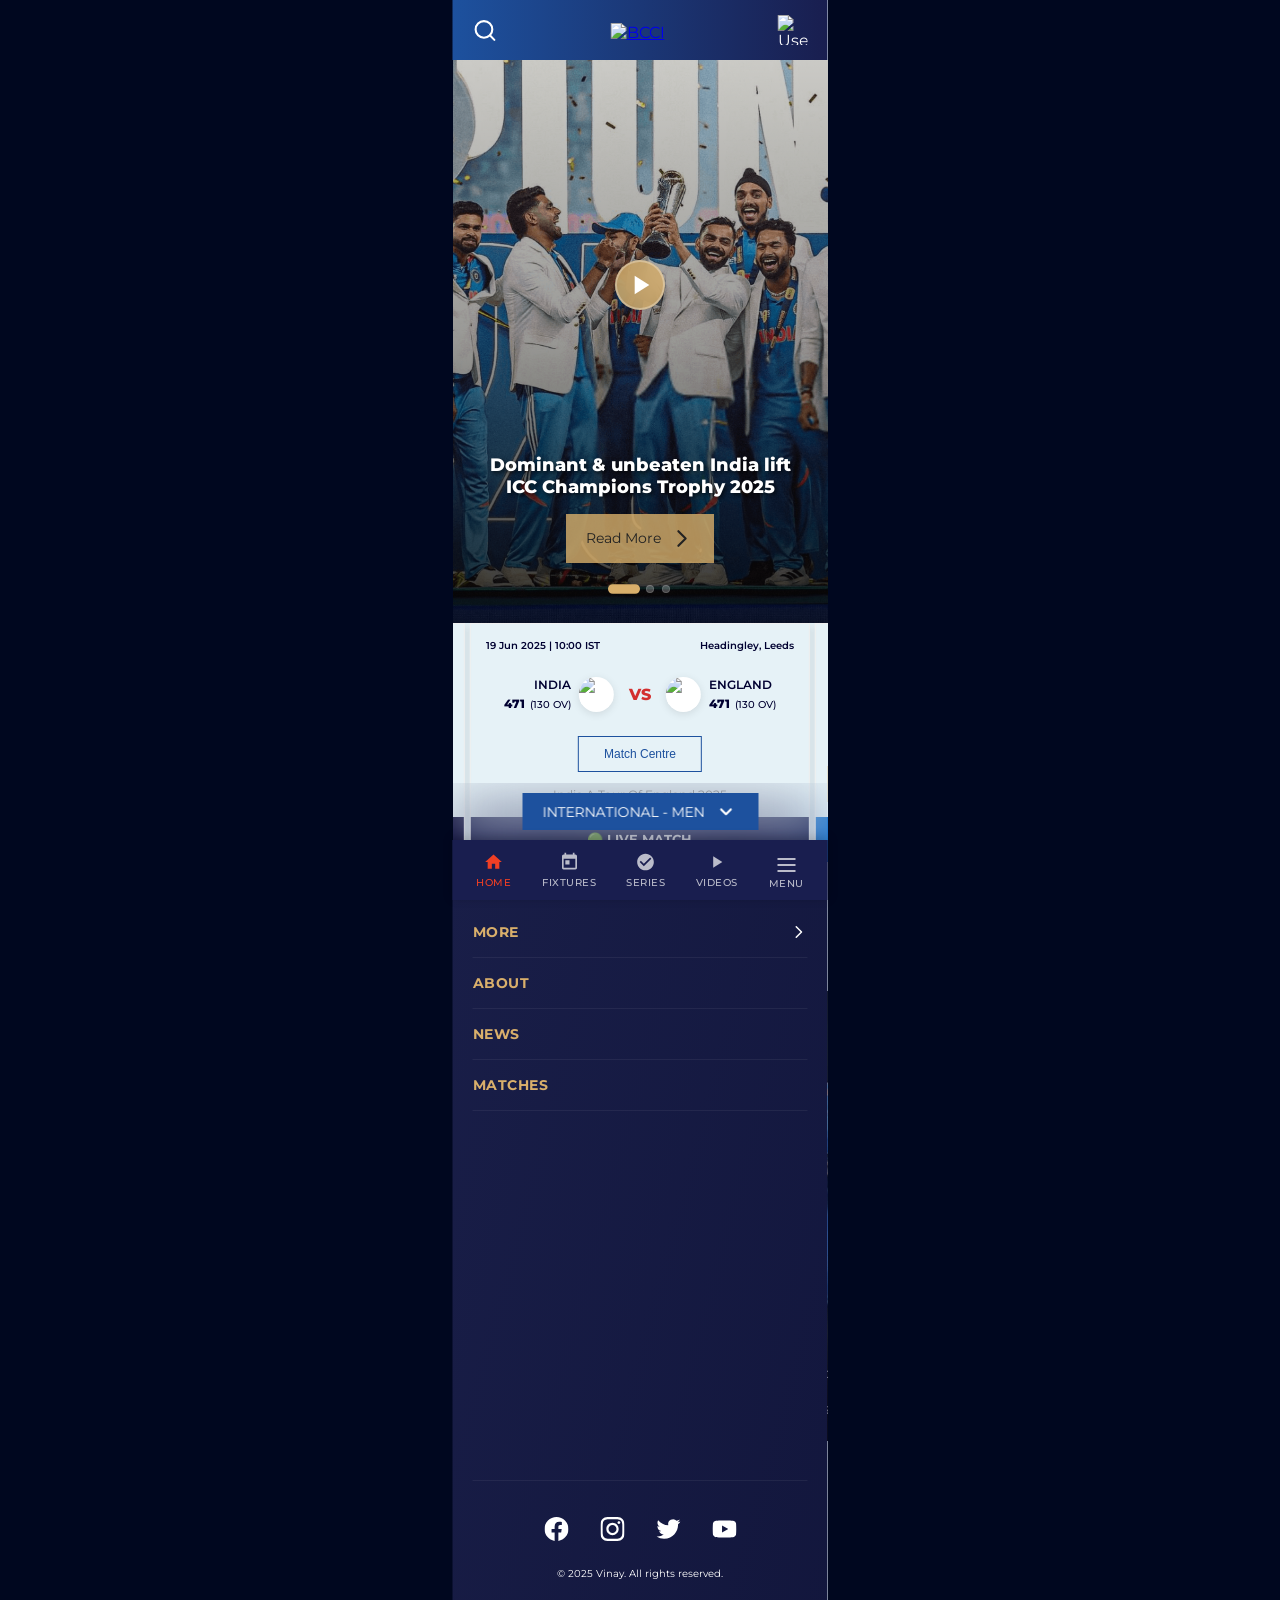
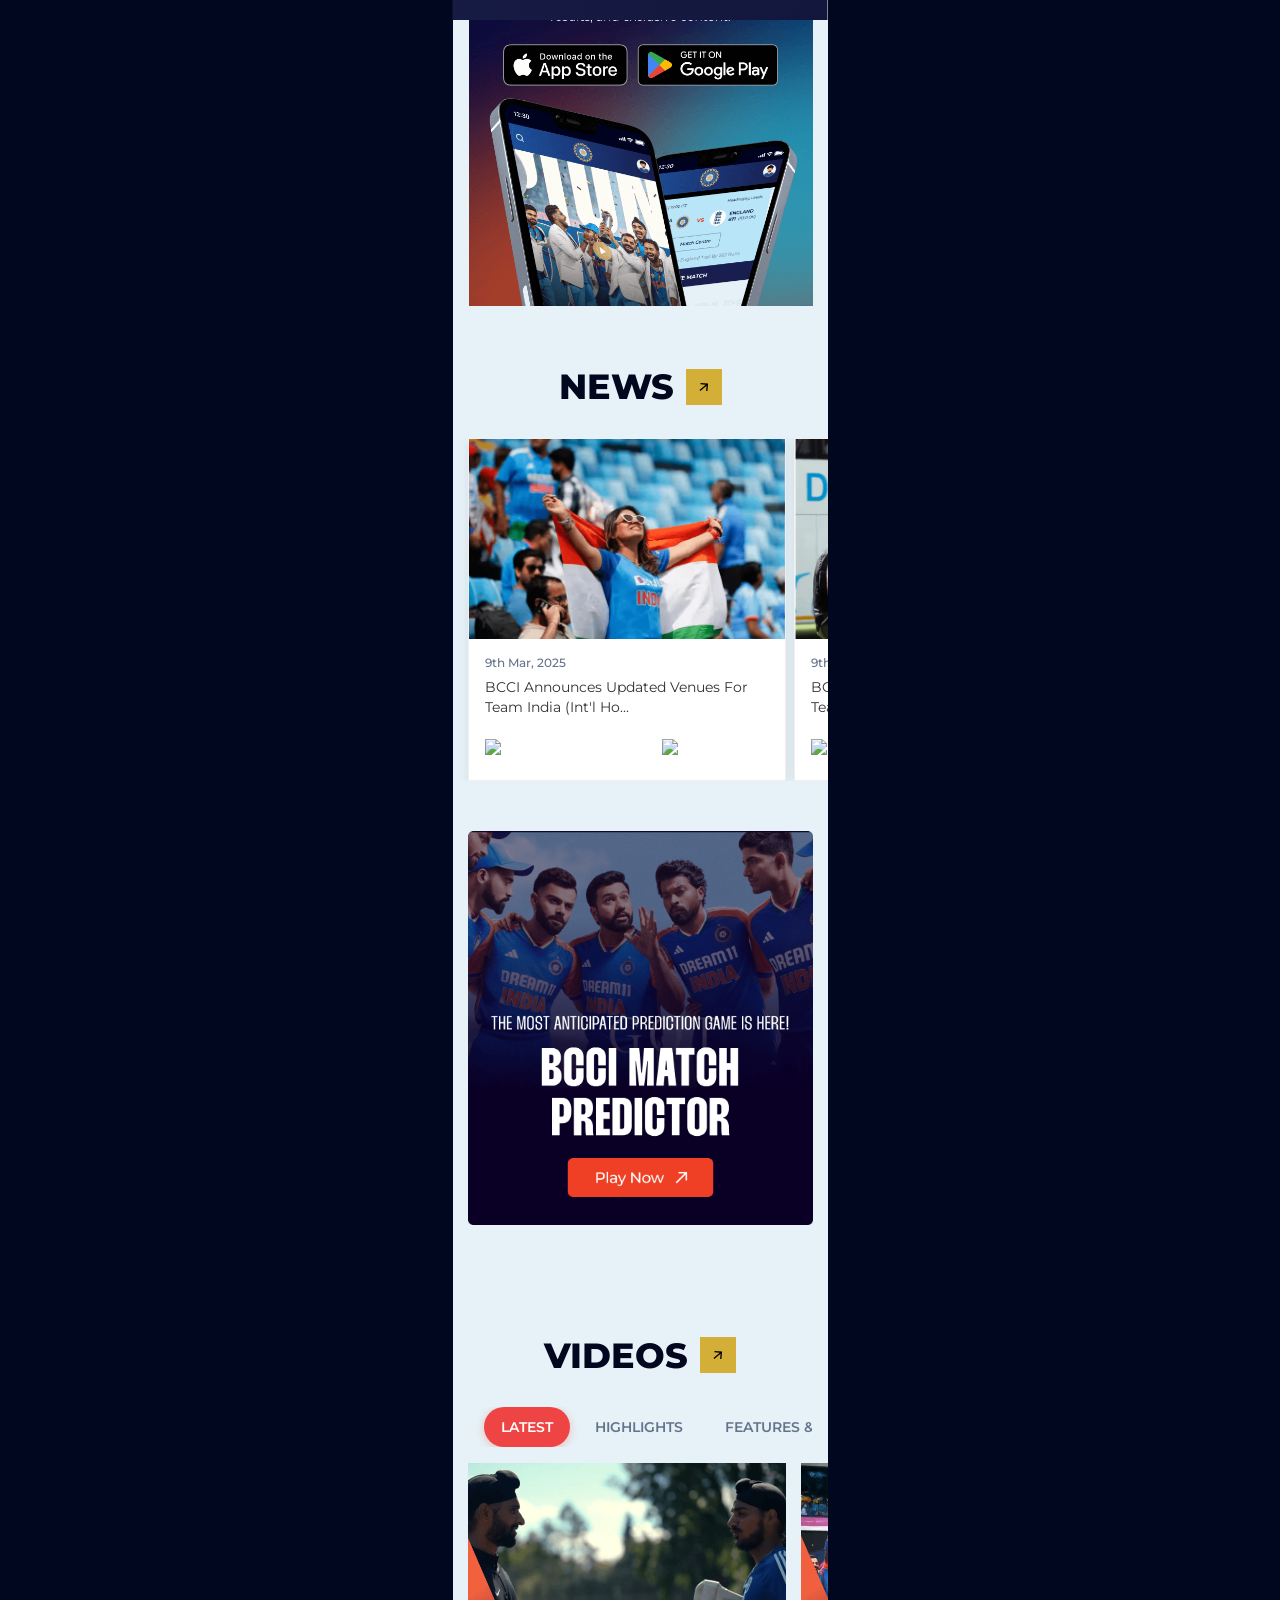
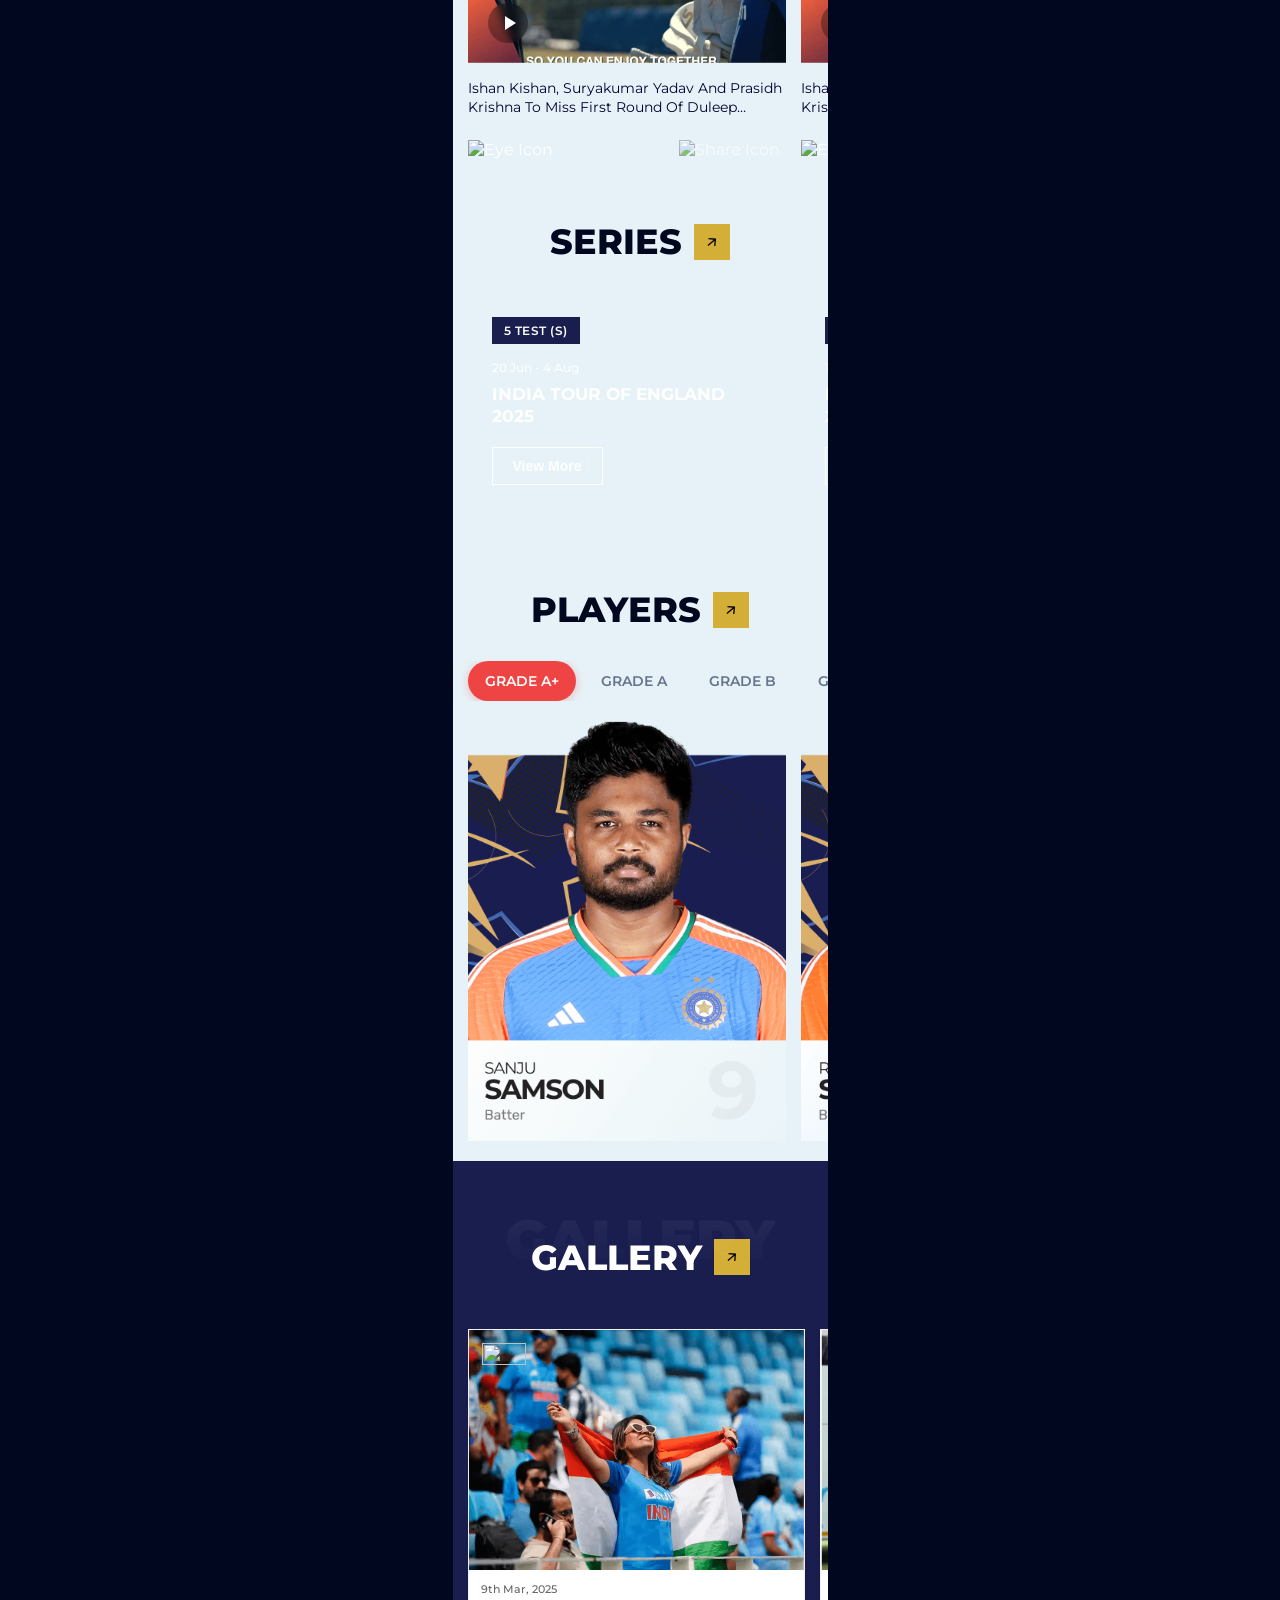
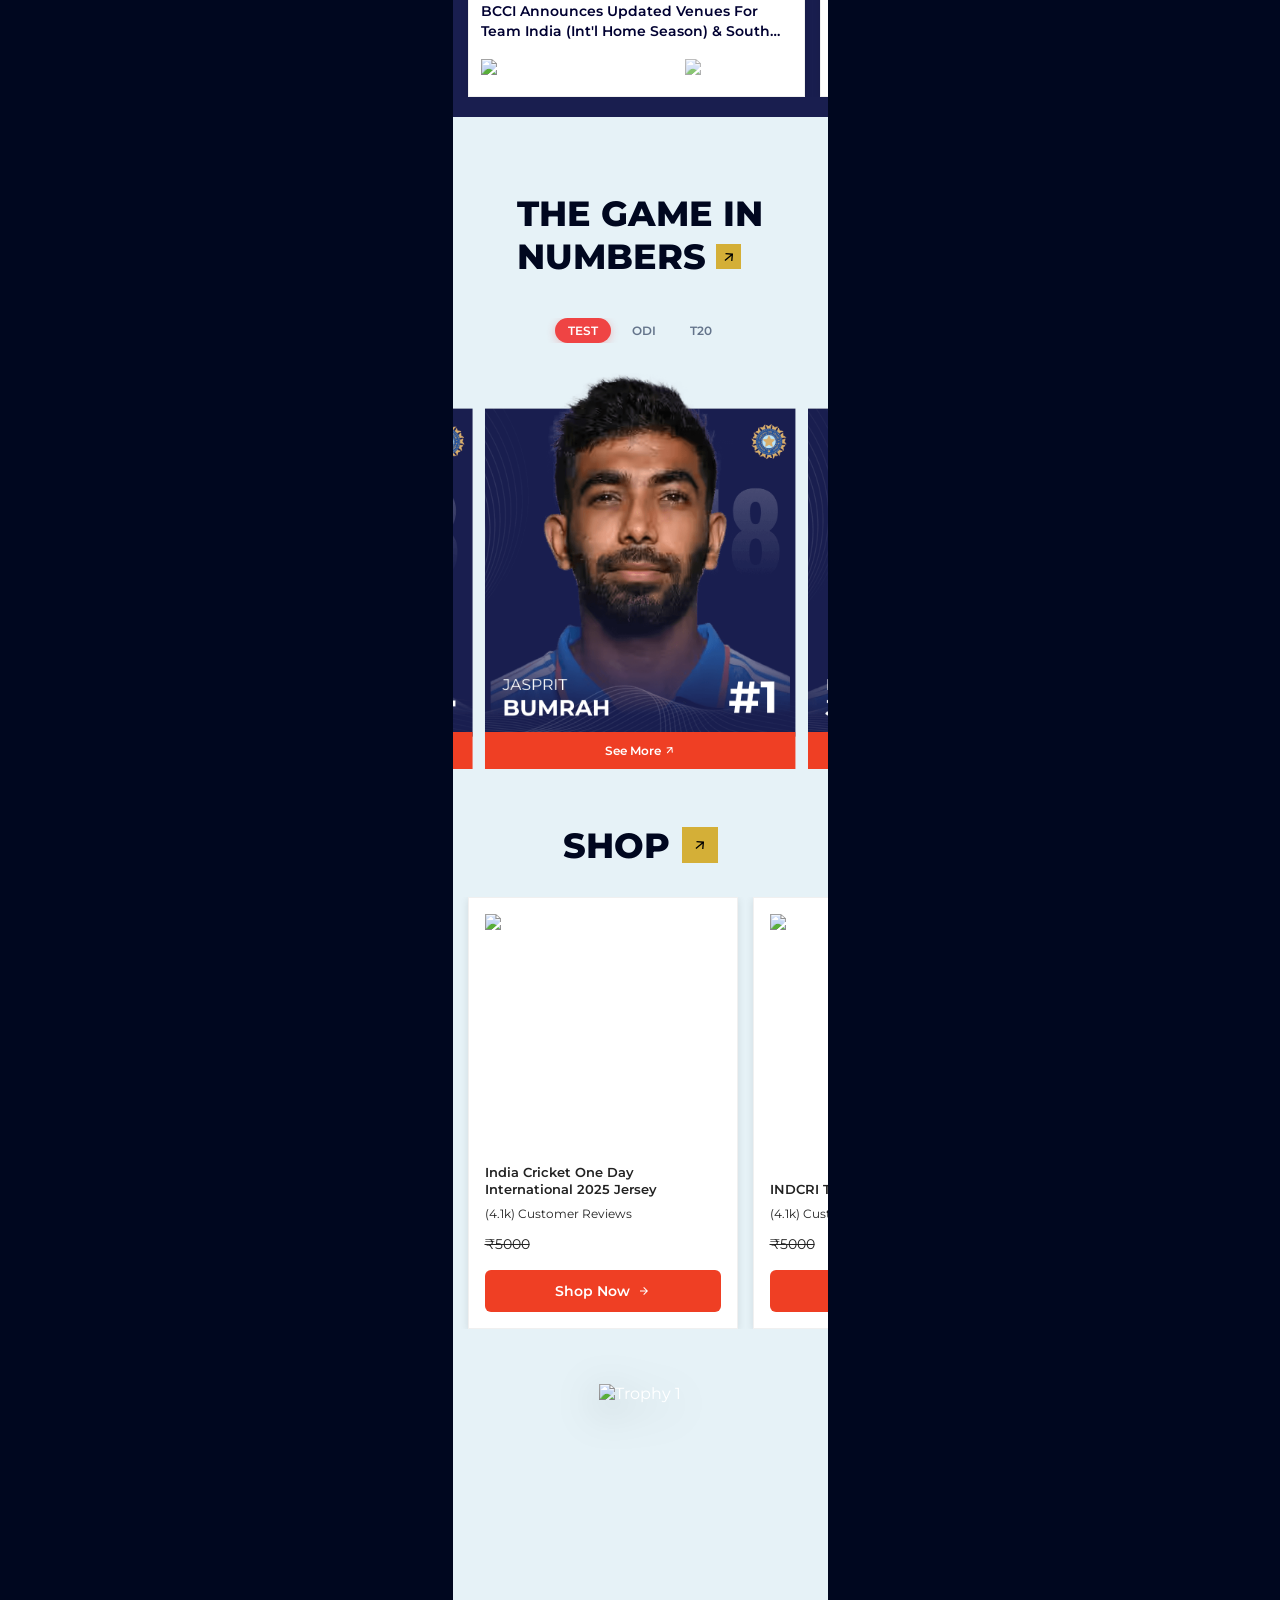
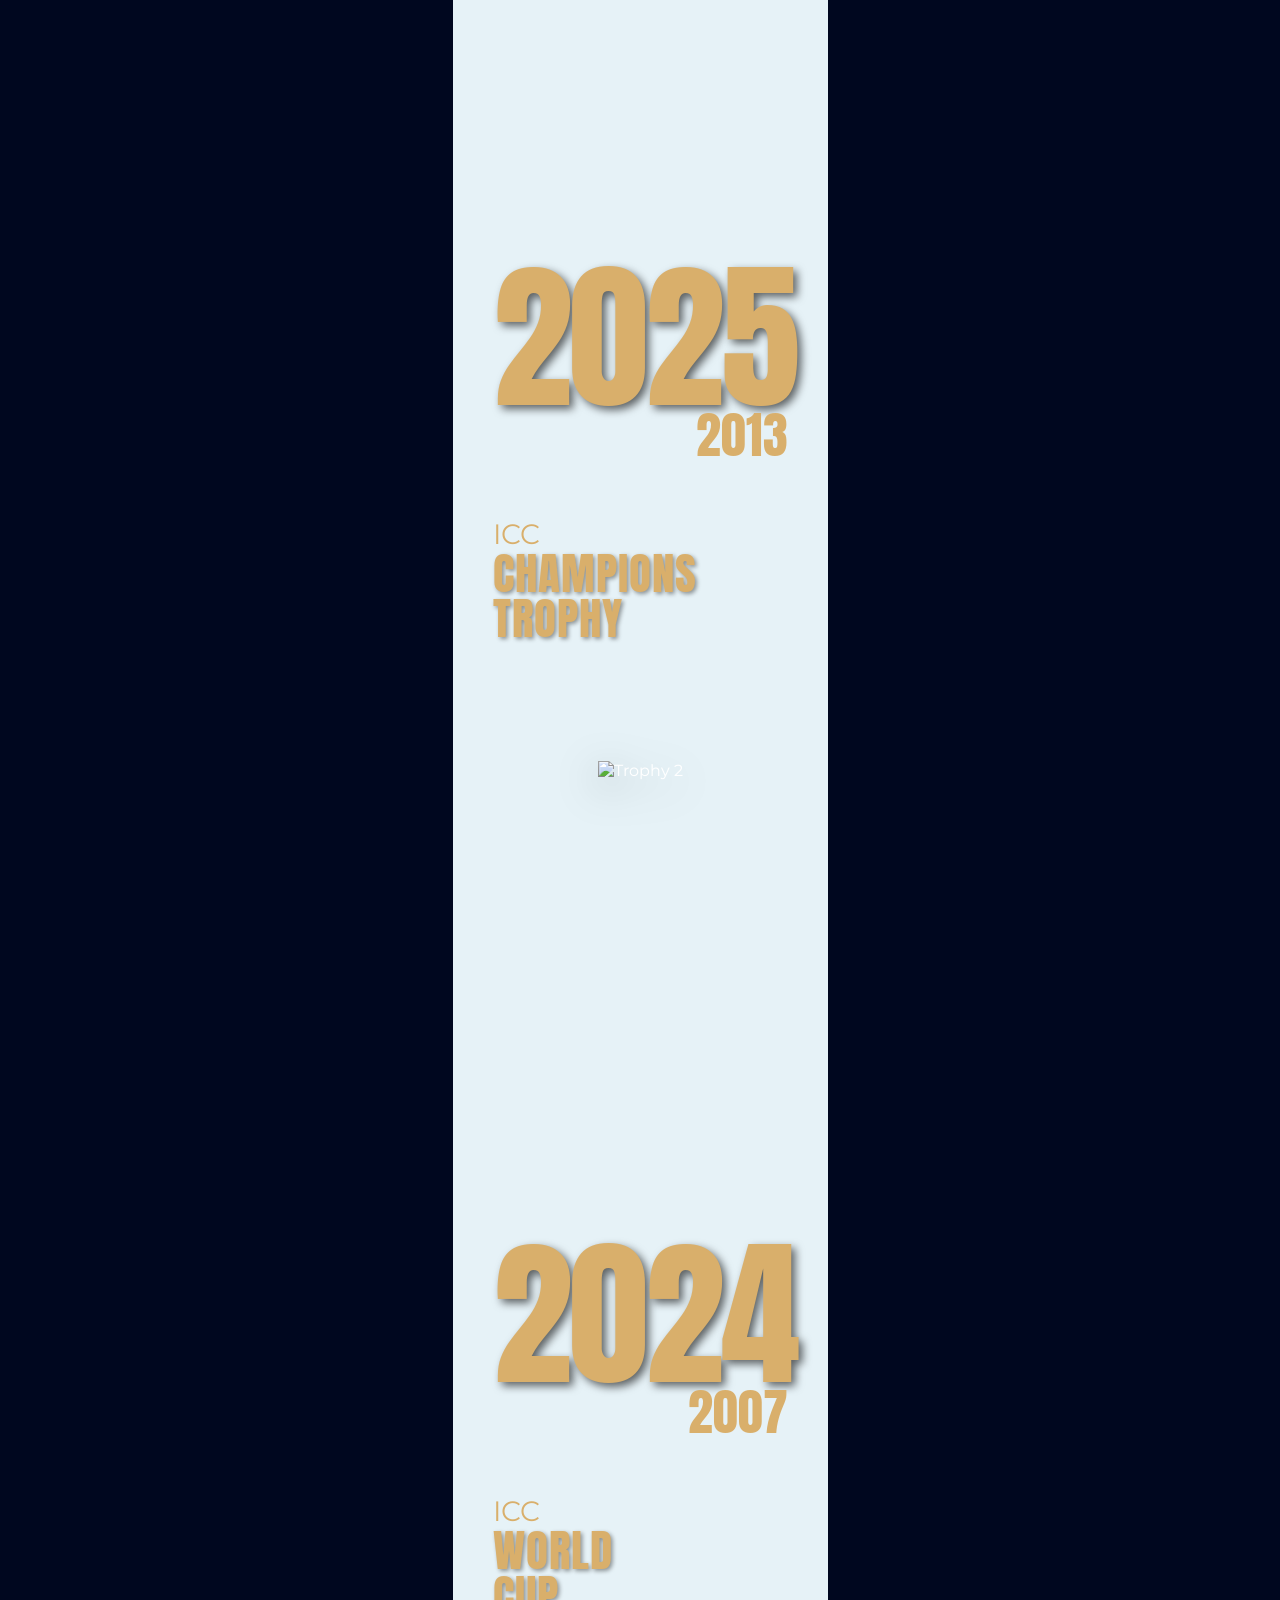
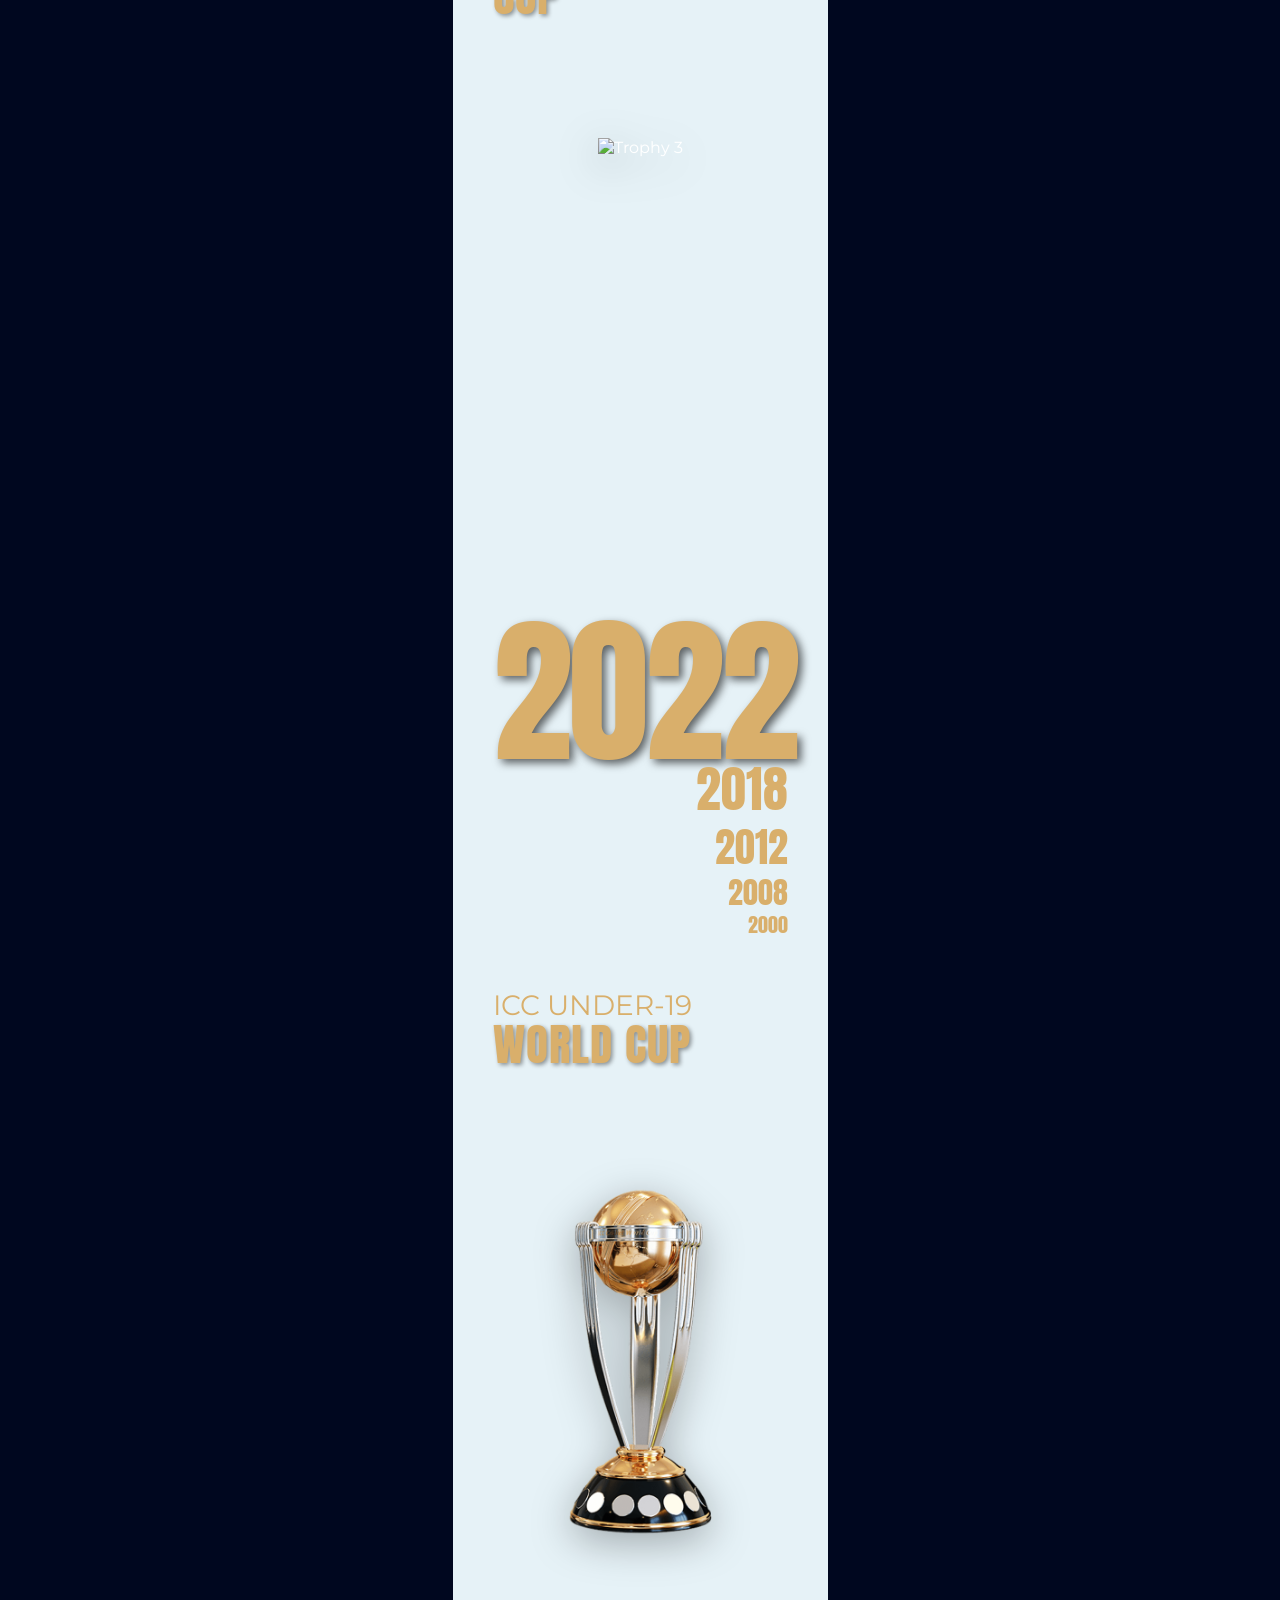
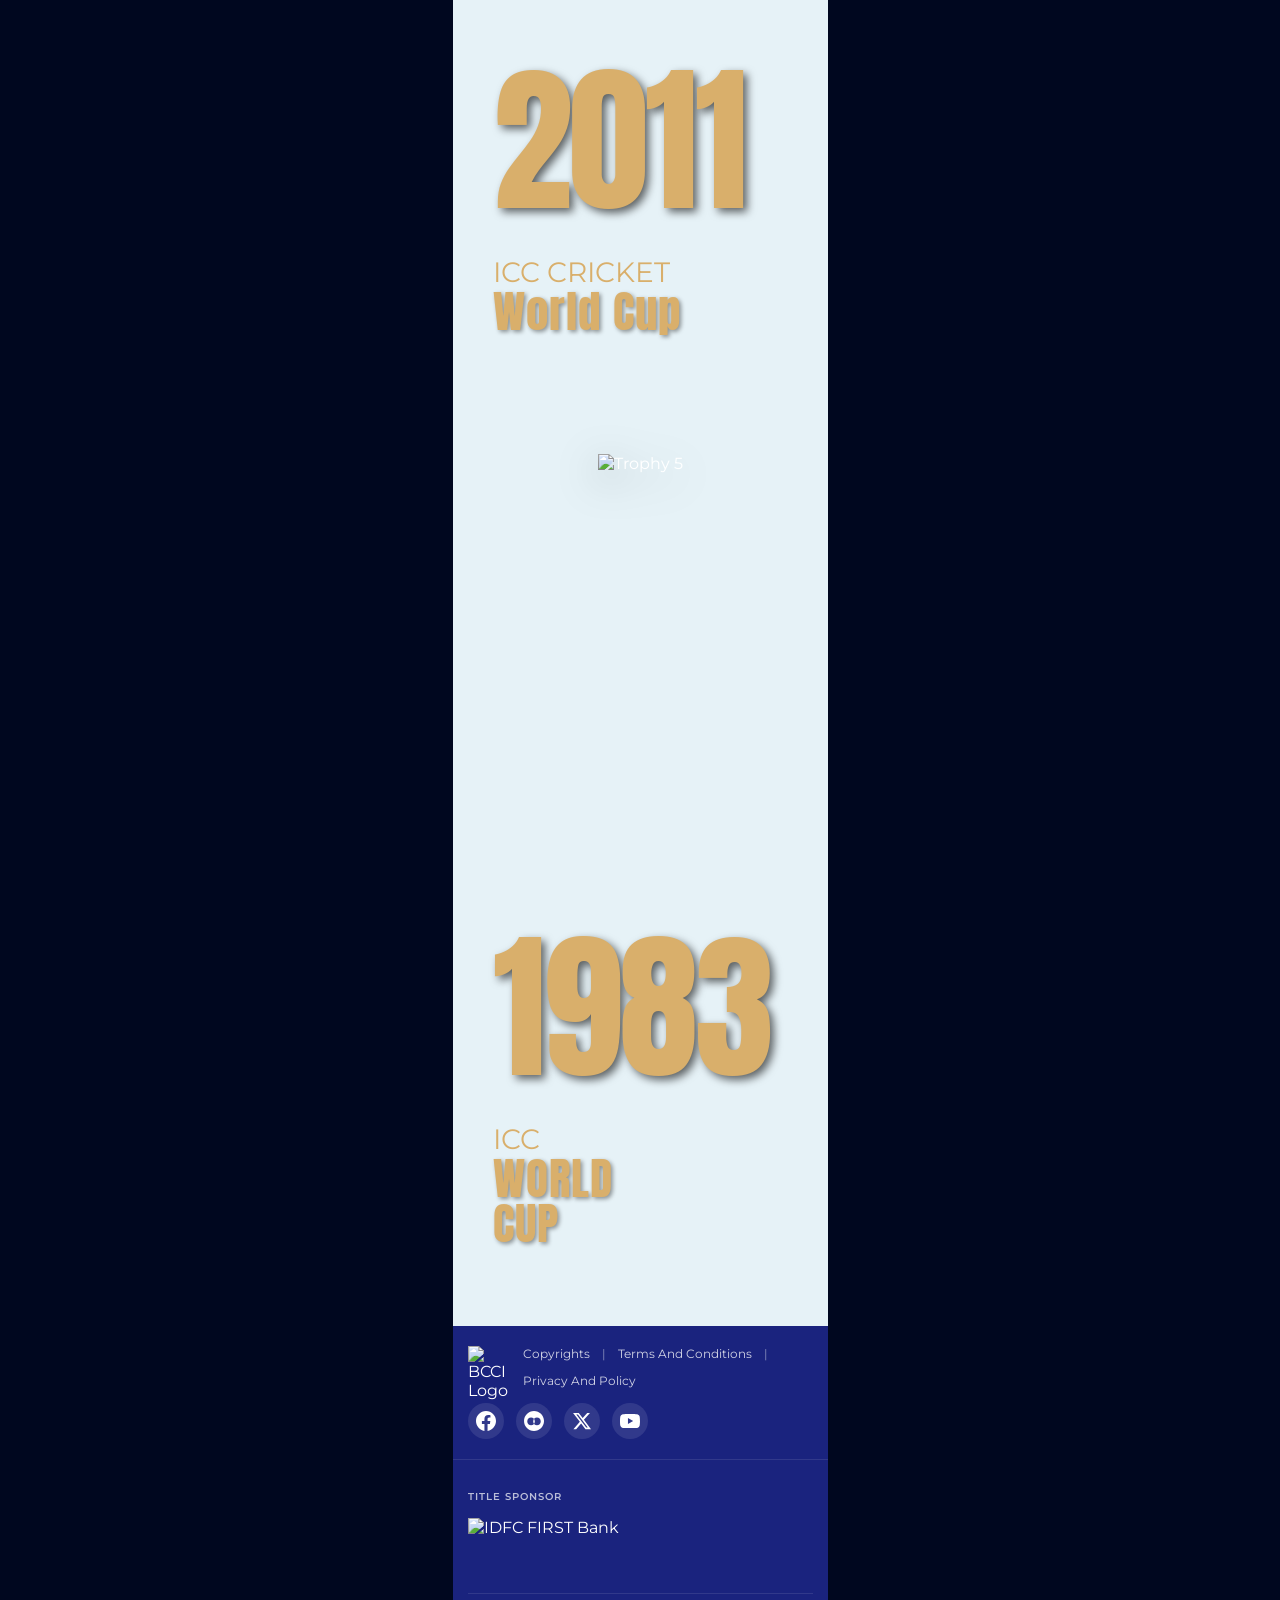
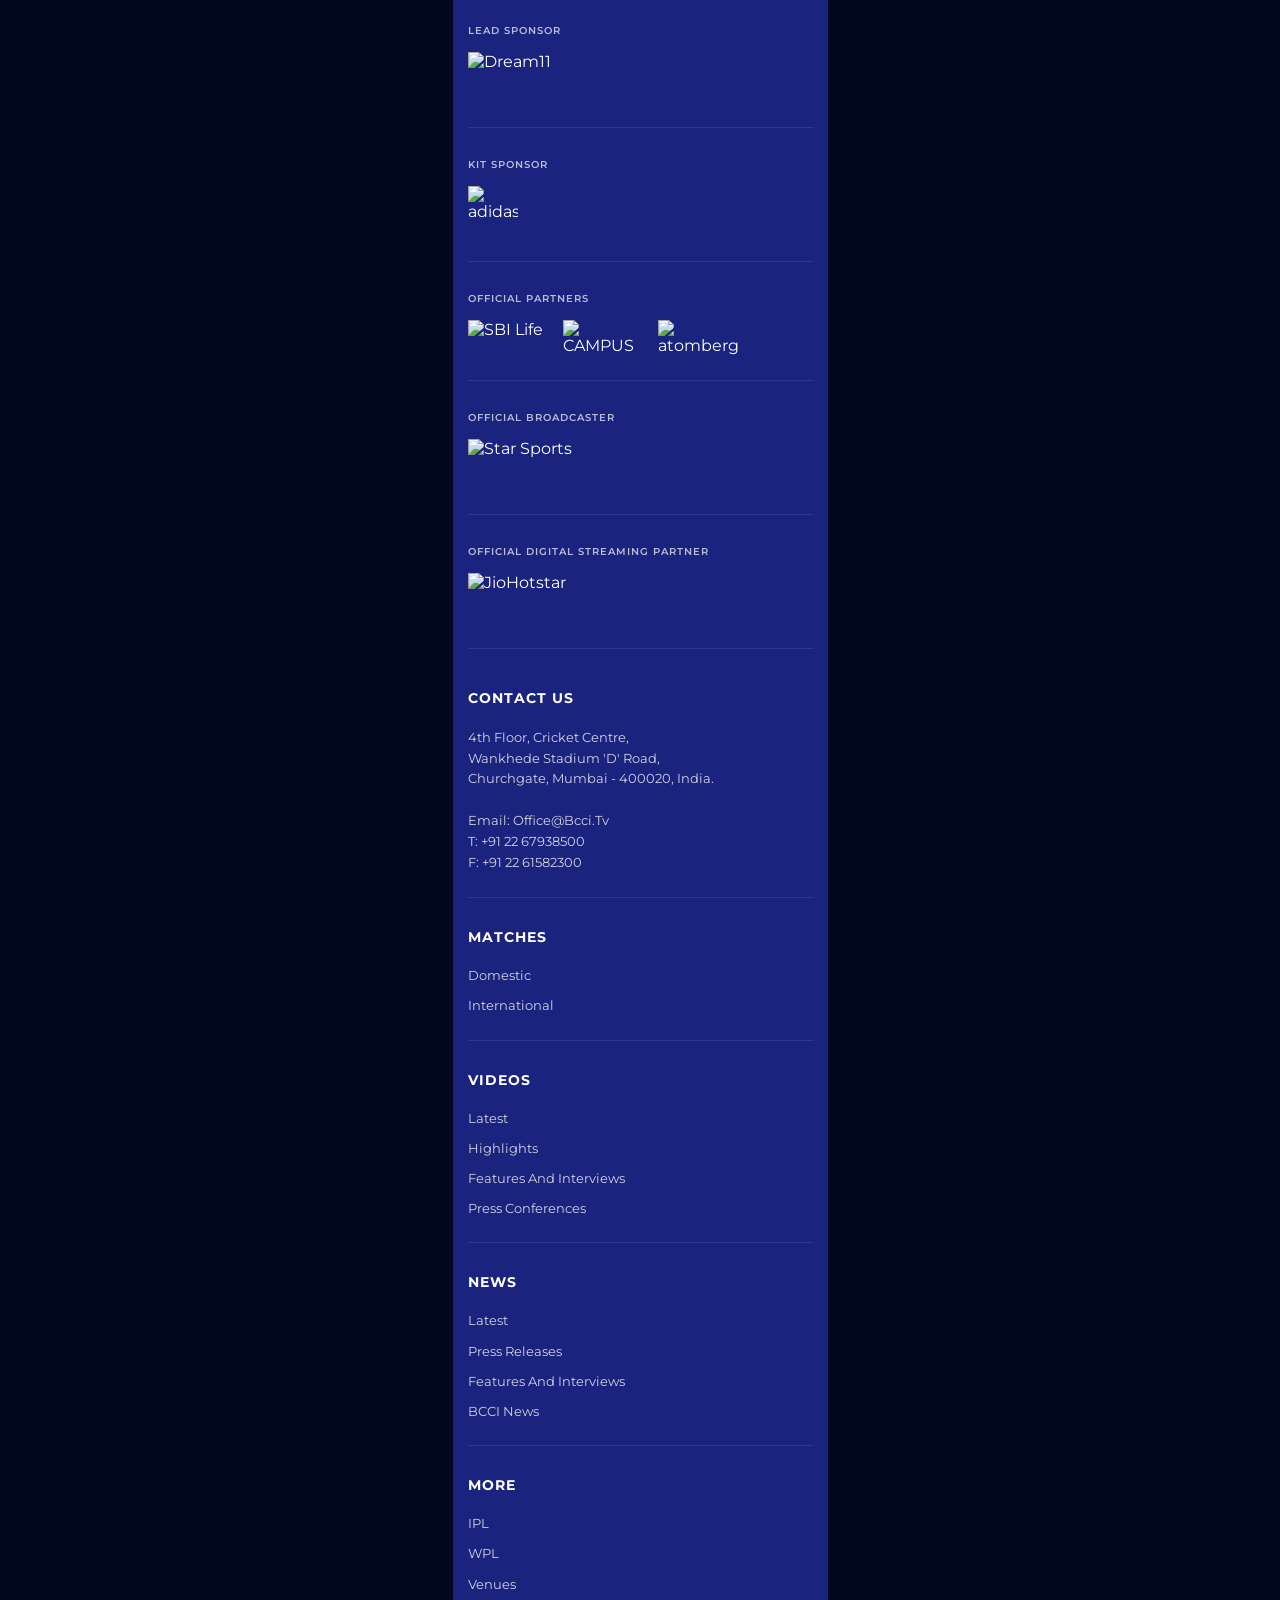
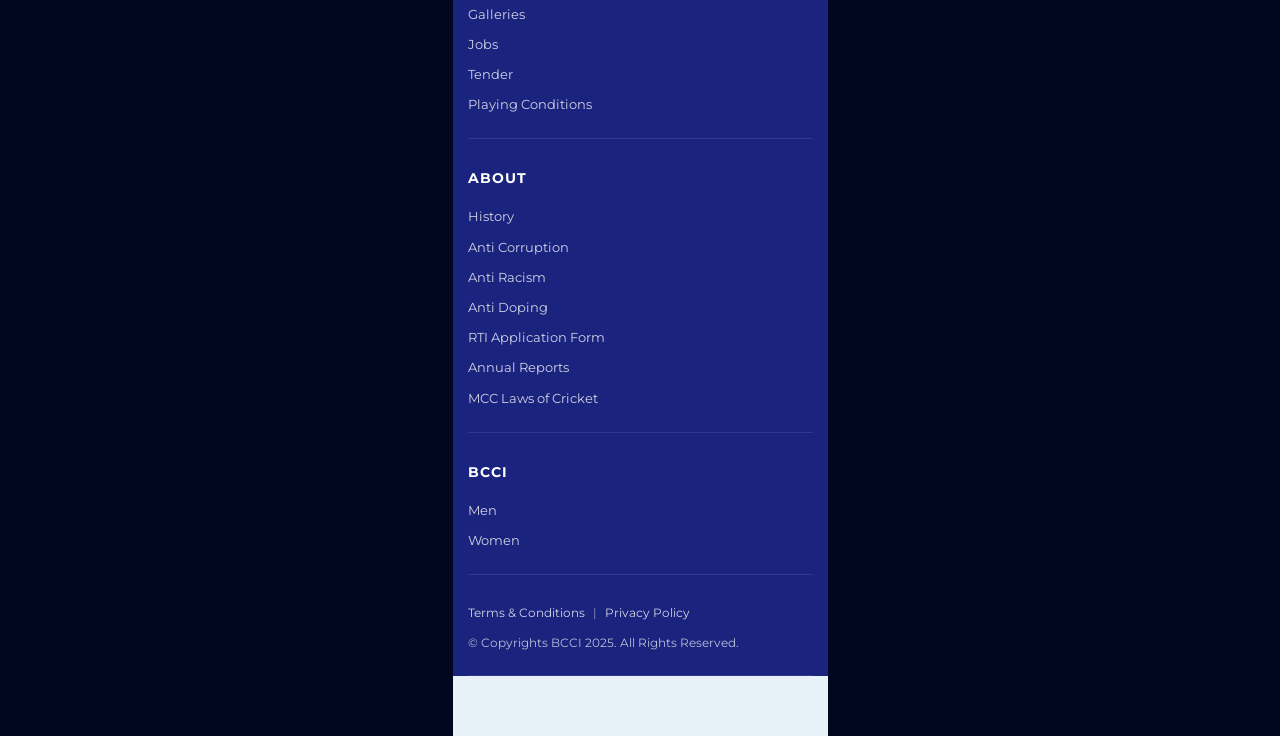
==== bcci/index.html @ 1a79e4e4 "image replace" ====
<!DOCTYPE html>
<html lang="en">

<head>
    <meta charset="UTF-8">
    <meta name="viewport" content="width=device-width, initial-scale=1.0, user-scalable=no">
    <meta http-equiv="X-UA-Compatible" content="IE=edge">
    <meta name="robots" content="index, follow">
    <meta name="description" content="BCCI">
    <title>BCCI</title>
    <link rel="icon" href="/bcci/assets/images/logo.png?v=1.3" type="image/x-icon">
    <link rel="stylesheet" href="https://cdn.jsdelivr.net/npm/swiper@11/swiper-bundle.min.css">
    <link
        href="https://fonts.googleapis.com/css2?family=Montserrat:wght@300;400;500;600;700;800&family=Inter:wght@300;400;500;600;700;800&display=swap"
        rel="stylesheet">
    <link
        href="https://fonts.googleapis.com/css2?family=Anton&family=Oswald:wght@200;300;400;500;600;700&family=Fjalla+One&family=Bebas+Neue:wght@400&display=swap"
        rel="stylesheet">
    <link rel="stylesheet" href="/bcci/assets/css/style.css?v=3.7">
</head>

<body>
    <div class="main-container">
        <!-- Loading Screen -->
        <div class="loading-screen" id="loading">
            <div class="loading-spinner"></div>
        </div>

        <!-- Header -->
        <header class="header">
            <!-- Mobile Header Top -->
            <div class="header-top">
                <svg xmlns="http://www.w3.org/2000/svg" viewBox="0 0 24 24" fill="none" stroke="currentColor"
                    stroke-width="2" stroke-linecap="round" stroke-linejoin="round" class="header-search-icon">
                    <circle cx="11" cy="11" r="8"></circle>
                    <line x1="21" y1="21" x2="16.65" y2="16.65"></line>
                </svg>

                <a href="/bcci/index.html" target="_blank" class="header-logo-section">
                    <img src="/bcci/assets/images/logo.png?v=1.3" alt="BCCI" class="header-logo">
                </a>
                <a href="/bcci/game.html" target="_blank" class="header-user-section">
                    <img src="/bcci/assets/images/user.png?v=1.3" alt="User Icon" class="header-user-icon">
                </a>
            </div>
            <!-- Bottom Navigation -->
            <div class="header-bottom-nav">
                <div class="header-nav-item active" data-nav="home">
                    <svg class="header-nav-icon" viewBox="0 0 24 24" fill="currentColor">
                        <path d="M10 20v-6h4v6h5v-8h3L12 3 2 12h3v8z" />
                    </svg>
                    <span class="header-nav-label">HOME</span>
                </div>
                <div class="header-nav-item" data-nav="fixtures">
                    <svg class="header-nav-icon" viewBox="0 0 24 24" fill="currentColor">
                        <path
                            d="M19 3h-1V1h-2v2H8V1H6v2H5c-1.11 0-1.99.9-1.99 2L3 19c0 1.1.89 2 2 2h14c1.1 0 2-.9 2-2V5c0-1.1-.9-2-2-2zm0 16H5V8h14v11zM7 10h5v5H7z" />
                    </svg>
                    <span class="header-nav-label">FIXTURES</span>
                </div>
                <div class="header-nav-item" data-nav="series">
                    <svg class="header-nav-icon" viewBox="0 0 24 24" fill="currentColor">
                        <path
                            d="M12 2C6.48 2 2 6.48 2 12s4.48 10 10 10 10-4.48 10-10S17.52 2 12 2zm-2 15l-5-5 1.41-1.41L10 14.17l7.59-7.59L19 8l-9 9z" />
                    </svg>
                    <span class="header-nav-label">SERIES</span>
                </div>
                <div class="header-nav-item" data-nav="videos">
                    <svg class="header-nav-icon" viewBox="0 0 24 24" fill="currentColor">
                        <path d="M8 5v14l11-7z" />
                    </svg>
                    <span class="header-nav-label">VIDEOS</span>
                </div>
                <div class="header-nav-item" data-nav="menu">
                    <div class="header-nav-icon-container">
                        <div class="header-nav-icon header-hamburger-icon">
                            <span></span>
                            <span></span>
                            <span></span>
                        </div>
                        <span class="header-nav-label">MENU</span>
                    </div>
                </div>
            </div>
            <!-- Modern Navigation Panel -->
            <div class="modern-navigation-panel" id="modernNavPanel">
                <div class="nav-panel-content">
                    <!-- Header Controls -->
                    <div class="nav-panel-header">
                        <div class="language-selector">
                            <span class="selected-language">ENGLISH</span>
                            <svg class="dropdown-arrow" width="12" height="12" viewBox="0 0 24 24" fill="currentColor">
                                <path
                                    d="M8.12 9.29L12 13.17l3.88-3.88c.39-.39 1.02-.39 1.41 0 .39.39.39 1.02 0 1.41L12.7 15.29c-.39.39-1.02.39-1.41 0L6.7 10.7c-.39-.39-.39-1.02 0-1.41.39-.39 1.03-.39 1.42 0z" />
                            </svg>
                            <div class="language-dropdown">
                                <div class="language-option selected" data-lang="en">ENGLISH</div>
                                <div class="language-option" data-lang="hi">हिंदी</div>
                                <div class="language-option" data-lang="bn">বাংলা</div>
                                <div class="language-option" data-lang="ta">தமிழ்</div>
                                <div class="language-option" data-lang="te">తెలుగు</div>
                            </div>
                        </div>
                        <div class="theme-toggle">
                            <button class="theme-btn active" data-theme="light">LIGHT</button>
                            <button class="theme-btn" data-theme="dark">DARK</button>
                        </div>
                    </div>
                    <!-- Navigation Menu -->
                    <div class="nav-menu-container">
                        <!-- Menu with Submenu -->
                        <div class="nav-menu-item has-submenu">
                            <div class="nav-section expandable" data-section="more">
                                <div class="nav-section-header">
                                    <span class="nav-section-title">MORE</span>
                                    <svg class="section-arrow" width="18" height="18" fill="none" stroke="currentColor"
                                        viewBox="0 0 24 24">
                                        <path stroke-linecap="round" stroke-linejoin="round" stroke-width="2"
                                            d="M9 5l7 7-7 7">
                                        </path>
                                    </svg>
                                </div>
                                <div class="nav-section-content nav-submenu">
                                    <a href="#" class="nav-submenu-item">
                                        <span>IPL</span>
                                        <svg class="external-link-icon" width="16" height="16" viewBox="0 0 32 32"
                                            fill="currentColor" xmlns="http://www.w3.org/2000/svg">
                                            <path
                                                d="M4 15H24.17L17.58 8.41L19 7L28 16L19 25L17.58 23.59L24.17 17H4V15Z" />
                                        </svg>
                                    </a>
                                    <a href="#" class="nav-submenu-item">
                                        <span>WPL</span>
                                        <svg class="external-link-icon" width="16" height="16" viewBox="0 0 32 32"
                                            fill="currentColor" xmlns="http://www.w3.org/2000/svg">
                                            <path
                                                d="M4 15H24.17L17.58 8.41L19 7L28 16L19 25L17.58 23.59L24.17 17H4V15Z" />
                                        </svg>
                                    </a>
                                    <a href="#" class="nav-submenu-item">
                                        <span>VENUES</span>
                                        <svg class="external-link-icon" width="16" height="16" viewBox="0 0 32 32"
                                            fill="currentColor" xmlns="http://www.w3.org/2000/svg">
                                            <path
                                                d="M4 15H24.17L17.58 8.41L19 7L28 16L19 25L17.58 23.59L24.17 17H4V15Z" />
                                        </svg>
                                    </a>
                                    <a href="#" class="nav-submenu-item">
                                        <span>GALLERIES</span>
                                        <svg class="external-link-icon" width="16" height="16" viewBox="0 0 32 32"
                                            fill="currentColor" xmlns="http://www.w3.org/2000/svg">
                                            <path
                                                d="M4 15H24.17L17.58 8.41L19 7L28 16L19 25L17.58 23.59L24.17 17H4V15Z" />
                                        </svg>
                                    </a>
                                    <a href="#" class="nav-submenu-item">
                                        <span>JOBS</span>
                                        <svg class="external-link-icon" width="16" height="16" viewBox="0 0 32 32"
                                            fill="currentColor" xmlns="http://www.w3.org/2000/svg">
                                            <path
                                                d="M4 15H24.17L17.58 8.41L19 7L28 16L19 25L17.58 23.59L24.17 17H4V15Z" />
                                        </svg>
                                    </a>
                                    <a href="#" class="nav-submenu-item">
                                        <span>TENDER</span>
                                        <svg class="external-link-icon" width="16" height="16" viewBox="0 0 32 32"
                                            fill="currentColor" xmlns="http://www.w3.org/2000/svg">
                                            <path
                                                d="M4 15H24.17L17.58 8.41L19 7L28 16L19 25L17.58 23.59L24.17 17H4V15Z" />
                                        </svg>
                                    </a>
                                    <a href="#" class="nav-submenu-item">
                                        <span>PLAYING CONDITIONS</span>
                                        <svg class="external-link-icon" width="16" height="16" viewBox="0 0 32 32"
                                            fill="currentColor" xmlns="http://www.w3.org/2000/svg">
                                            <path
                                                d="M4 15H24.17L17.58 8.41L19 7L28 16L19 25L17.58 23.59L24.17 17H4V15Z" />
                                        </svg>
                                    </a>
                                </div>
                            </div>
                        </div>

                        <!-- Direct Menu Items -->
                        <div class="nav-menu-item">
                            <a href="#" class="nav-main-link">
                                <span class="nav-section-title">ABOUT</span>
                            </a>
                        </div>
                        <div class="nav-menu-item">
                            <a href="#" class="nav-main-link">
                                <span class="nav-section-title">NEWS</span>
                            </a>
                        </div>
                        <div class="nav-menu-item">
                            <a href="#" class="nav-main-link">
                                <span class="nav-section-title">MATCHES</span>
                            </a>
                        </div>
                    </div>

                    <!-- Social Media & Footer -->
                    <div class="nav-panel-footer">
                        <div class="social-media-icons">
                            <a href="#" class="social-icon" aria-label="Facebook">
                                <svg width="24" height="24" viewBox="0 0 24 24" fill="currentColor">
                                    <path
                                        d="M24 12.073c0-6.627-5.373-12-12-12s-12 5.373-12 12c0 5.99 4.388 10.954 10.125 11.854v-8.385H7.078v-3.47h3.047V9.43c0-3.007 1.792-4.669 4.533-4.669 1.312 0 2.686.235 2.686.235v2.953H15.83c-1.491 0-1.956.925-1.956 1.874v2.25h3.328l-.532 3.47h-2.796v8.385C19.612 23.027 24 18.062 24 12.073z" />
                                </svg>
                            </a>
                            <a href="#" class="social-icon" aria-label="Instagram">
                                <svg width="24" height="24" viewBox="0 0 24 24" fill="currentColor">
                                    <path
                                        d="M12 2.163c3.204 0 3.584.012 4.85.07 3.252.148 4.771 1.691 4.919 4.919.058 1.265.069 1.645.069 4.849 0 3.205-.012 3.584-.069 4.849-.149 3.225-1.664 4.771-4.919 4.919-1.266.058-1.644.07-4.85.07-3.204 0-3.584-.012-4.849-.07-3.26-.149-4.771-1.699-4.919-4.92-.058-1.265-.07-1.644-.07-4.849 0-3.204.013-3.583.07-4.849.149-3.227 1.664-4.771 4.919-4.919 1.266-.057 1.645-.069 4.849-.069zm0-2.163c-3.259 0-3.667.014-4.947.072-4.358.2-6.78 2.618-6.98 6.98-.059 1.281-.073 1.689-.073 4.948 0 3.259.014 3.668.072 4.948.2 4.358 2.618 6.78 6.98 6.98 1.281.058 1.689.072 4.948.072 3.259 0 3.668-.014 4.948-.072 4.354-.2 6.782-2.618 6.979-6.98.059-1.28.073-1.689.073-4.948 0-3.259-.014-3.667-.072-4.947-.196-4.354-2.617-6.78-6.979-6.98-1.281-.059-1.69-.073-4.949-.073zm0 5.838c-3.403 0-6.162 2.759-6.162 6.162s2.759 6.163 6.162 6.163 6.162-2.759 6.162-6.163c0-3.403-2.759-6.162-6.162-6.162zm0 10.162c-2.209 0-4-1.79-4-4 0-2.209 1.791-4 4-4s4 1.791 4 4c0 2.21-1.791 4-4 4zm6.406-11.845c-.796 0-1.441.645-1.441 1.44s.645 1.44 1.441 1.44c.795 0 1.439-.645 1.439-1.44s-.644-1.44-1.439-1.44z" />
                                </svg>
                            </a>
                            <a href="#" class="social-icon" aria-label="Twitter">
                                <svg width="24" height="24" viewBox="0 0 24 24" fill="currentColor">
                                    <path
                                        d="M23.953 4.57a10 10 0 01-2.825.775 4.958 4.958 0 002.163-2.723c-.951.555-2.005.959-3.127 1.184a4.92 4.92 0 00-8.384 4.482C7.69 8.095 4.067 6.13 1.64 3.162a4.822 4.822 0 00-.666 2.475c0 1.71.87 3.213 2.188 4.096a4.904 4.904 0 01-2.228-.616v.06a4.923 4.923 0 003.946 4.827 4.996 4.996 0 01-2.212.085 4.936 4.936 0 004.604 3.417 9.867 9.867 0 01-6.102 2.105c-.39 0-.779-.023-1.17-.067a13.995 13.995 0 007.557 2.209c9.053 0 13.998-7.496 13.998-13.985 0-.21 0-.42-.015-.63A9.935 9.935 0 0024 4.59z" />
                                </svg>
                            </a>
                            <a href="#" class="social-icon" aria-label="YouTube">
                                <svg width="24" height="24" viewBox="0 0 24 24" fill="currentColor">
                                    <path
                                        d="M23.498 6.186a3.016 3.016 0 0 0-2.122-2.136C19.505 3.545 12 3.545 12 3.545s-7.505 0-9.377.505A3.017 3.017 0 0 0 .502 6.186C0 8.07 0 12 0 12s0 3.93.502 5.814a3.016 3.016 0 0 0 2.122 2.136c1.871.505 9.376.505 9.376.505s7.505 0 9.377-.505a3.015 3.015 0 0 0 2.122-2.136C24 15.93 24 12 24 12s0-3.93-.502-5.814zM9.545 15.568V8.432L15.818 12l-6.273 3.568z" />
                                </svg>
                            </a>
                        </div>
                        <div class="copyright-text">
                            © 2025 Vinay. All rights reserved.
                        </div>
                    </div>
                </div>
            </div>
        </header>
        <!-- Bottom Navigation Panel -->
        <div class="bottom-navigation-panel" id="bottomNavigationPanel">
            <div class="navigation-panel-content">
                <div class="navigation-section">
                    <!-- Content comes first for upward expansion -->
                    <div class="navigation-content" id="domestic">
                        <div class="navigation-category">
                            <span class="navigation-category-label">International</span>
                            <div class="navigation-item-content">
                                <div class="navigation-category-item">
                                    <span class="text">men</span>
                                </div>
                                <div class="navigation-category-item">
                                    <span class="text">women</span>
                                </div>
                            </div>
                        </div>

                        <div class="navigation-category">
                            <span class="navigation-category-label">Domestic</span>
                            <div class="navigation-item-content">
                                <div class="navigation-category-item">
                                    <span class="text">men</span>
                                </div>
                                <div class="navigation-category-item">
                                    <span class="text">women</span>
                                </div>
                            </div>
                        </div>
                    </div>
                    <!-- Header comes at bottom -->
                    <div class="navigation-header" data-toggle="domestic">
                        <div class="navigation-header-content">
                            <span>International - men</span>
                            <svg class="submenu-arrow" width="25" height="25" viewBox="0 0 24 24" fill="currentColor">
                                <path
                                    d="M8.12 9.29L12 13.17l3.88-3.88c.39-.39 1.02-.39 1.41 0 .39.39.39 1.02 0 1.41L12.7 15.29c-.39.39-1.02.39-1.41 0L6.7 10.7c-.39-.39-.39-1.02 0-1.41.39-.39 1.03-.39 1.42 0z" />
                            </svg>
                        </div>
                    </div>
                </div>
            </div>
        </div>
        <!-- Cricket Showcase Swiper -->
        <div class="showcase-section">
            <div class="swiper-container">
                <div class="swiper cricket-swiper">
                    <div class="swiper-wrapper">
                        <div class="swiper-slide showcase-slide"
                            style="background-image: url('/bcci/assets/images/showcase-1.png?v=1.3');">
                            <div class="slide-overlay"></div>
                            <!-- Play Button in Center -->
                            <div class="play-button-center">
                                <svg width="32" height="32" fill="currentColor" viewBox="0 0 24 24">
                                    <path d="M8 5v14l11-7z" />
                                </svg>
                            </div>
                            <div class="slide-content">
                                <h1 class="slide-title">Dominant & unbeaten India lift ICC Champions Trophy 2025</h1>
                                <a href="#" class="slide-button">
                                    <span>Read More</span>
                                    <svg width="25" height="25" fill="none" stroke="currentColor" viewBox="0 0 24 24">
                                        <path stroke-linecap="round" stroke-linejoin="round" stroke-width="2"
                                            d="M9 5l7 7-7 7"></path>
                                    </svg>
                                </a>
                            </div>
                        </div>
                        <div class="swiper-slide showcase-slide"
                            style="background-image: url('/bcci/assets/images/showcase-2.png?v=1.3');">
                            <div class="slide-overlay"></div>
                            <!-- Play Button in Center -->
                            <div class="play-button-center">
                                <svg width="32" height="32" fill="currentColor" viewBox="0 0 24 24">
                                    <path d="M8 5v14l11-7z" />
                                </svg>
                            </div>
                            <div class="slide-content">
                                <h1 class="slide-title">Dominant & unbeaten India lift ICC Champions Trophy 2025</h1>
                                <a href="#" class="slide-button">
                                    <span>Read More</span>
                                    <svg width="25" height="25" fill="none" stroke="currentColor" viewBox="0 0 24 24">
                                        <path stroke-linecap="round" stroke-linejoin="round" stroke-width="2"
                                            d="M9 5l7 7-7 7"></path>
                                    </svg>
                                </a>
                            </div>
                        </div>
                        <div class="swiper-slide showcase-slide"
                            style="background-image: url('/bcci/assets/images/showcase-3.png?v=1.3');">
                            <div class="slide-overlay"></div>
                            <!-- Play Button in Center -->
                            <div class="play-button-center">
                                <svg width="32" height="32" fill="currentColor" viewBox="0 0 24 24">
                                    <path d="M8 5v14l11-7z" />
                                </svg>
                            </div>
                            <div class="slide-content">
                                <h1 class="slide-title">Dominant & unbeaten India lift ICC Champions Trophy 2025</h1>
                                <a href="#" class="slide-button">
                                    <span>Read More</span>
                                    <svg width="25" height="25" fill="none" stroke="currentColor" viewBox="0 0 24 24">
                                        <path stroke-linecap="round" stroke-linejoin="round" stroke-width="2"
                                            d="M9 5l7 7-7 7"></path>
                                    </svg>
                                </a>
                            </div>
                        </div>
                    </div>
                    <!-- Pagination -->
                    <div class="swiper-pagination"></div>
                </div>
            </div>
        </div>
        <!-- Match Cards Section -->
        <div class="match-cards-section">
            <div class="match-cards-container">
                <div class="match-cards-swiper swiper">
                    <div class="match-cards-grid swiper-wrapper">
                        <!-- Recent Match Card -->
                        <div class="match-card recent-match swiper-slide">
                            <div class="match-header">
                                <div class="match-date">19 Jun 2025 | 10:00 IST</div>
                                <div class="match-venue">Headingley, Leeds</div>
                            </div>
                            <div class="teams-section">
                                <div class="team team-a">
                                    <div class="team-logo">
                                        <img src="/bcci/assets/images/team-1.png?v=1.3" alt="India">
                                    </div>
                                    <div class="team-info">
                                        <div class="team-name">INDIA</div>
                                        <div class="team-score">471 <span>(130 OV)</span></div>
                                    </div>
                                </div>
                                <div class="vs-section">VS</div>
                                <div class="team team-b">
                                    <div class="team-logo">
                                        <img src="/bcci/assets/images/team-2.png?v=1.3" alt="England">
                                    </div>
                                    <div class="team-info">
                                        <div class="team-name">ENGLAND</div>
                                        <div class="team-score">471 <span>(130 OV)</span></div>
                                    </div>
                                </div>
                            </div>
                            <div class="match-center-btn">
                                <button class="center-btn">Match Centre</button>
                            </div>
                            <div class="tournament-description">
                                India A Tour Of England 2025
                            </div>
                            <div class="match-status recent-status">
                                INDIA WON BY 23 RUNS
                            </div>
                        </div>
                        <!-- Live Match Card -->
                        <div class="match-card live-match swiper-slide">
                            <div class="match-header">
                                <div class="match-date">19 Jun 2025 | 10:00 IST</div>
                                <div class="match-venue">Headingley, Leeds</div>
                            </div>
                            <div class="teams-section">
                                <div class="team team-a">
                                    <div class="team-logo">
                                        <img src="/bcci/assets/images/team-1.png?v=1.3" alt="India">
                                    </div>
                                    <div class="team-info">
                                        <div class="team-name">INDIA</div>
                                        <div class="team-score">471 <span>(130 OV)</span></div>
                                    </div>
                                </div>
                                <div class="vs-section">VS</div>
                                <div class="team team-b">
                                    <div class="team-logo">
                                        <img src="/bcci/assets/images/team-2.png?v=1.3" alt="England">
                                    </div>
                                    <div class="team-info">
                                        <div class="team-name">ENGLAND</div>
                                        <div class="team-score">471 <span>(130 OV)</span></div>
                                    </div>
                                </div>
                            </div>
                            <div class="match-center-btn">
                                <button class="center-btn">Match Centre</button>
                            </div>
                            <div class="tournament-description">
                                India A Tour Of England 2025
                            </div>
                            <div class="match-status live-status">
                                🟢 LIVE MATCH
                            </div>
                        </div>
                        <!-- Upcoming Match Card -->
                        <div class="match-card upcoming-match swiper-slide">
                            <div class="match-header">
                                <div class="match-date">19 Jun 2025 | 10:00 IST</div>
                                <div class="match-venue">Headingley, Leeds</div>
                            </div>
                            <div class="teams-section">
                                <div class="team team-a">
                                    <div class="team-logo">
                                        <img src="/bcci/assets/images/team-1.png?v=1.3" alt="India">
                                    </div>
                                    <div class="team-info">
                                        <div class="team-name">INDIA</div>
                                    </div>
                                </div>
                                <div class="vs-section">VS</div>
                                <div class="team team-b">
                                    <div class="team-logo">
                                        <img src="/bcci/assets/images/team-2.png?v=1.3" alt="New Zealand">
                                    </div>
                                    <div class="team-info">
                                        <div class="team-name">NEW ZEALAND</div>
                                    </div>
                                </div>
                            </div>
                            <div class="match-buttons">
                                <button class="preview-btn">Pre Match Preview</button>
                                <button class="center-btn">Match Centre</button>
                            </div>
                            <div class="countdown-timer">
                                <div class="timer-item">
                                    <span class="timer-number">08</span>
                                    <span class="timer-label">DAYS</span>
                                </div>
                                <div class="timer-item">
                                    <span class="timer-number">24</span>
                                    <span class="timer-label">HRS</span>
                                </div>
                                <div class="timer-item">
                                    <span class="timer-number">10</span>
                                    <span class="timer-label">MINS</span>
                                </div>
                                <div class="timer-item">
                                    <span class="timer-number">57</span>
                                    <span class="timer-label">SECS</span>
                                </div>
                            </div>
                        </div>
                    </div>
                </div>
            </div>
        </div>
        <!-- News Cards Section -->
        <div class="news-cards-section">
            <div class="section-title-wrapper">
                <h2 class="section-title" data-title="HIGHLIGHTS">
                    HIGHLIGHTS
                    <span class="section-title-icon">
                        <svg width="12" height="12" viewBox="0 0 24 24" fill="currentColor">
                            <path d="M12 4L10.59 5.41L16.17 11H4V13H16.17L10.59 18.59L12 20L20 12L12 4Z" />
                        </svg>
                    </span>
                </h2>
            </div>
            <div class="news-container">
                <div class="news-cards-grid">
                    <!-- News Card 1 -->
                    <div class="news-card">
                        <div class="news-image">
                            <img src="/bcci/assets/images/card-1.png?v=1.3" alt="Cricket Match">
                        </div>
                        <div class="news-overlay">
                            <div class="news-content">
                                <h3 class="news-title">Squad Update: Harshit Rana Links Up With Team India For Fi...
                                </h3>
                                <div class="news-footer">
                                    <span class="news-date">9th Mar, 2025</span>
                                    <div class="share-icon">
                                        <img src="/bcci/assets/images/share.png?v=1.3" alt="Share Icon">

                                    </div>
                                </div>
                            </div>
                        </div>
                    </div>
                    <!-- News Card 2 -->
                    <div class="news-card">
                        <div class="news-image">
                            <img src="/bcci/assets/images/card-2.png?v=1.3" alt="Cricket Match">
                        </div>
                        <div class="news-overlay">
                            <div class="news-content">
                                <h3 class="news-title">Match Analysis: India's Bowling Strategy for Upcoming
                                    Series...
                                </h3>
                                <div class="news-footer">
                                    <span class="news-date">6th Mar, 2025</span>
                                    <div class="share-icon">
                                        <img src="/bcci/assets/images/share.png?v=1.3" alt="Share Icon">
                                    </div>
                                </div>
                            </div>
                        </div>
                    </div>
                    <!-- News Card 3 -->
                    <div class="news-card">
                        <div class="news-image">
                            <img src="/bcci/assets/images/card-3.png?v=1.3" alt="Cricket Match">
                        </div>
                        <div class="news-overlay">
                            <div class="news-content">
                                <h3 class="news-title">Champions Trophy 2025: Key Players to Watch in the
                                    Tournament...
                                </h3>
                                <div class="news-footer">
                                    <span class="news-date">7th Mar, 2025</span>
                                    <div class="share-icon">
                                        <img src="/bcci/assets/images/share.png?v=1.3" alt="Share Icon">
                                    </div>
                                </div>
                            </div>
                        </div>
                    </div>
                    <!-- News Card 4 -->
                    <div class="news-card">
                        <div class="news-image">
                            <img src="/bcci/assets/images/card-4.png?v=1.3" alt="Cricket Match">
                        </div>
                        <div class="news-overlay">
                            <div class="news-content">
                                <h3 class="news-title">Match Analysis: India's Bowling Strategy for Upcoming
                                    Series...
                                </h3>
                                <div class="news-footer">
                                    <span class="news-date">6th Mar, 2025</span>
                                    <div class="share-icon">
                                        <img src="/bcci/assets/images/share.png?v=1.3" alt="Share Icon">
                                    </div>
                                </div>
                            </div>
                        </div>
                    </div>
                    <!-- News Card 5 -->
                    <div class="news-card">
                        <div class="news-image">
                            <div class="news-image">
                                <img src="/bcci/assets/images/card-5.png?v=1.3" alt="Cricket Match">
                            </div>
                        </div>
                        <div class="news-overlay">
                            <div class="news-content">
                                <h3 class="news-title">Stadium Update: New Facilities Ready for Champions Trophy...
                                </h3>
                                <div class="news-footer">
                                    <span class="news-date">5th Mar, 2025</span>
                                    <div class="share-icon">
                                        <img src="/bcci/assets/images/share.png?v=1.3" alt="Share Icon">
                                    </div>
                                </div>
                            </div>
                        </div>
                    </div>
                    <div class="news-card">
                        <div class="news-image">
                            <div class="news-image">
                                <img src="/bcci/assets/images/card-6.png?v=1.3" alt="Cricket Match">
                            </div>
                        </div>
                        <div class="news-overlay">
                            <div class="news-content">
                                <h3 class="news-title">Stadium Update: New Facilities Ready for Champions Trophy...
                                </h3>
                                <div class="news-footer">
                                    <span class="news-date">5th Mar, 2025</span>
                                    <div class="share-icon">
                                        <img src="/bcci/assets/images/share.png?v=1.3" alt="Share Icon">
                                    </div>
                                </div>
                            </div>
                        </div>
                    </div>
                    <div class="news-card">
                        <div class="news-image">
                            <div class="news-image">
                                <img src="/bcci/assets/images/card-7.png?v=1.3" alt="Cricket Match">
                            </div>
                        </div>
                        <div class="news-overlay">
                            <div class="news-content">
                                <h3 class="news-title">Stadium Update: New Facilities Ready for Champions Trophy...
                                </h3>
                                <div class="news-footer">
                                    <span class="news-date">5th Mar, 2025</span>
                                    <div class="share-icon">
                                        <img src="/bcci/assets/images/share.png?v=1.3" alt="Share Icon">
                                    </div>
                                </div>
                            </div>
                        </div>
                    </div>
                </div>
            </div>
        </div>
        <!-- App Download Section -->
        <div class="app-download-section">
            <img src="/bcci/assets/images/app-download.png?v=1.3" width="100%" alt="App Download">
        </div>
        <!-- News Section -->
        <div class="news-section">
            <div class="section-title-wrapper">
                <h2 class="section-title" data-title="NEWS">
                    NEWS
                    <span class="section-title-icon">
                        <svg width="25" height="25" viewBox="0 0 24 24" fill="currentColor">
                            <path d="M12 4L10.59 5.41L16.17 11H4V13H16.17L10.59 18.59L12 20L20 12L12 4Z" />
                        </svg>
                    </span>
                </h2>
            </div>
            <div class="news-listing-container">
                <div class="news-listing-grid">
                    <!-- News Item 1 -->
                    <div class="news-item">
                        <div class="news-item-image">
                            <img src="/bcci/assets/images/news-1.png?v=1.3" alt="Cricket Match">
                        </div>
                        <div class="news-item-content">
                            <div class="news-item-date">9th Mar, 2025</div>
                            <h3 class="news-item-title">BCCI Announces Updated Venues For Team India (Int'l Ho...
                            </h3>
                            <div class="news-item-footer">
                                <div class="news-item-stats">
                                    <img src="/bcci/assets/images/share-strip.png?v=1.3" alt="Eye Icon">
                                </div>
                                <div class="news-item-share">
                                    <img src="/bcci/assets/images/share-dark.png?v=1.3" alt="Share Icon">

                                </div>
                            </div>
                        </div>
                    </div>
                    <!-- News Item 2 -->
                    <div class="news-item">
                        <div class="news-item-image">
                            <img src="/bcci/assets/images/news-2.png?v=1.3" alt="Cricket Match">
                        </div>
                        <div class="news-item-content">
                            <div class="news-item-date">9th Mar, 2025</div>
                            <h3 class="news-item-title">BCCI Announces Updated Venues For Team India (Int'l Ho...
                            </h3>
                            <div class="news-item-footer">
                                <div class="news-item-stats">
                                    <img src="/bcci/assets/images/share-strip.png?v=1.3" alt="Eye Icon">
                                </div>
                                <div class="news-item-share">
                                    <img src="/bcci/assets/images/share-dark.png?v=1.3" alt="Share Icon">

                                </div>
                            </div>
                        </div>
                    </div>
                    <!-- News Item 3 -->
                    <div class="news-item">
                        <div class="news-item-image">
                            <img src="/bcci/assets/images/news-3.png?v=1.3" alt="Cricket Match">
                        </div>
                        <div class="news-item-content">
                            <div class="news-item-date">9th Mar, 2025</div>
                            <h3 class="news-item-title">BCCI Announces Updated Venues For Team India (Int'l Ho...
                            </h3>
                            <div class="news-item-footer">
                                <div class="news-item-stats">
                                    <img src="/bcci/assets/images/share-strip.png?v=1.3" alt="Eye Icon">
                                </div>
                                <div class="news-item-share">
                                    <img src="/bcci/assets/images/share-dark.png?v=1.3" alt="Share Icon">

                                </div>
                            </div>
                        </div>
                    </div>
                    <!-- News Item 4 -->
                    <div class="news-item">
                        <div class="news-item-image">
                            <img src="/bcci/assets/images/news-4.png?v=1.3" alt="Cricket Match">
                        </div>
                        <div class="news-item-content">
                            <div class="news-item-date">9th Mar, 2025</div>
                            <h3 class="news-item-title">BCCI Announces Updated Venues For Team India (Int'l Ho...
                            </h3>
                            <div class="news-item-footer">
                                <div class="news-item-stats">
                                    <img src="/bcci/assets/images/share-strip.png?v=1.3" alt="Eye Icon">
                                </div>
                                <div class="news-item-share">
                                    <img src="/bcci/assets/images/share-dark.png?v=1.3" alt="Share Icon">

                                </div>
                            </div>
                        </div>
                    </div>
                    <div class="news-item">
                        <div class="news-item-image">
                            <img src="/bcci/assets/images/news-5.png?v=1.3" alt="Cricket Match">
                        </div>
                        <div class="news-item-content">
                            <div class="news-item-date">9th Mar, 2025</div>
                            <h3 class="news-item-title">BCCI Announces Updated Venues For Team India (Int'l Ho...
                            </h3>
                            <div class="news-item-footer">
                                <div class="news-item-stats">
                                    <img src="/bcci/assets/images/share-strip.png?v=1.3" alt="Eye Icon">
                                </div>
                                <div class="news-item-share">
                                    <img src="/bcci/assets/images/share-dark.png?v=1.3" alt="Share Icon">

                                </div>
                            </div>
                        </div>
                    </div>
                </div>
            </div>
        </div>

        <a href="/bcci/post-login.html" target="_blank" class="hall-of-fame-banner">
            <img src="/bcci/assets/images/bcc-banner.png?v=1.3" alt=" Hall of Fame Banner">
        </a>
        <!-- Videos Section -->
        <div class="videos-section">
            <!-- Videos Section Title -->
            <div class="section-title-wrapper">
                <h2 class="section-title" data-title="VIDEOS">
                    VIDEOS
                    <span class="section-title-icon">
                        <svg width="25" height="25" viewBox="0 0 24 24" fill="currentColor">
                            <path d="M12 4L10.59 5.41L16.17 11H4V13H16.17L10.59 18.59L12 20L20 12L12 4Z" />
                        </svg>
                    </span>
                </h2>
            </div>
            <div class="videos-container">
                <nav class="nav-tabs">
                    <div class="nav-container">
                        <div class="nav-tab active" data-tab="latest">LATEST</div>
                        <div class="nav-tab" data-tab="highlights">HIGHLIGHTS</div>
                        <div class="nav-tab" data-tab="features">FEATURES & INTERVIEWS</div>
                    </div>
                </nav>
                <div class="videos-grid">
                    <!-- Video Item 1 -->
                    <div class="video-item">
                        <div class="video-thumbnail">
                            <img src="/bcci/assets/images/video-1.png?v=1.3" alt="Cricket Video">
                            <div class="video-play-button">
                                <svg width="24" height="24" fill="white" viewBox="0 0 24 24">
                                    <path d="M8 5v14l11-7z" />
                                </svg>
                            </div>
                        </div>
                        <div class="video-content">
                            <h3 class="video-title">Ishan Kishan, Suryakumar Yadav And Prasidh Krishna To Miss First
                                Round Of Duleep Trophy
                            </h3>
                            <div class="video-footer">
                                <div class="video-stats">
                                    <img src="/bcci/assets/images/share-strip.png?v=1.3" alt="Eye Icon">
                                </div>
                                <div class="video-share">
                                    <img src="/bcci/assets/images/share-dark.png?v=1.3" alt="Share Icon">

                                </div>
                            </div>
                        </div>
                    </div>
                    <!-- Video Item 2 -->
                    <div class="video-item">
                        <div class="video-thumbnail">
                            <img src="/bcci/assets/images/video-2.png?v=1.3" alt="Cricket Video">
                            <div class="video-play-button">
                                <svg width="24" height="24" fill="white" viewBox="0 0 24 24">
                                    <path d="M8 5v14l11-7z" />
                                </svg>
                            </div>
                        </div>
                        <div class="video-content">
                            <h3 class="video-title">Ishan Kishan, Suryakumar Yadav And Prasidh Krishna To Miss First
                                Round Of Duleep Trophy
                            </h3>
                            <div class="video-footer">
                                <div class="video-stats">
                                    <img src="/bcci/assets/images/share-strip.png?v=1.3" alt="Eye Icon">
                                </div>
                                <div class="video-share">
                                    <img src="/bcci/assets/images/share-dark.png?v=1.3" alt="Share Icon">

                                </div>
                            </div>
                        </div>
                    </div>
                    <!-- Video Item 3 -->
                    <div class="video-item">
                        <div class="video-thumbnail">
                            <img src="/bcci/assets/images/video-3.png?v=1.3" alt="Cricket Video">
                            <div class="video-play-button">
                                <svg width="24" height="24" fill="white" viewBox="0 0 24 24">
                                    <path d="M8 5v14l11-7z" />
                                </svg>
                            </div>
                        </div>
                        <div class="video-content">
                            <h3 class="video-title">Ishan Kishan, Suryakumar Yadav And Prasidh Krishna To Miss First
                                Round Of Duleep Trophy
                            </h3>
                            <div class="video-footer">
                                <div class="video-stats">
                                    <img src="/bcci/assets/images/share-strip.png?v=1.3" alt="Eye Icon">
                                </div>
                                <div class="video-share">
                                    <img src="/bcci/assets/images/share-dark.png?v=1.3" alt="Share Icon">

                                </div>
                            </div>
                        </div>
                    </div>
                    <!-- Video Item 4 -->
                    <div class="video-item">
                        <div class="video-thumbnail">
                            <img src="/bcci/assets/images/video-4.png?v=1.3" alt="Cricket Video">
                            <div class="video-play-button">
                                <svg width="24" height="24" fill="white" viewBox="0 0 24 24">
                                    <path d="M8 5v14l11-7z" />
                                </svg>
                            </div>
                        </div>
                        <div class="video-content">
                            <h3 class="video-title">Ishan Kishan, Suryakumar Yadav And Prasidh Krishna To Miss First
                                Round Of Duleep Trophy
                            </h3>
                            <div class="video-footer">
                                <div class="video-stats">
                                    <img src="/bcci/assets/images/share-strip.png?v=1.3" alt="Eye Icon">
                                </div>
                                <div class="video-share">
                                    <img src="/bcci/assets/images/share-dark.png?v=1.3" alt="Share Icon">

                                </div>
                            </div>
                        </div>
                    </div>
                    <!-- Video Item 4 -->
                    <div class="video-item">
                        <div class="video-thumbnail">
                            <img src="/bcci/assets/images/video-5.png?v=1.3" alt="Cricket Video">
                            <div class="video-play-button">
                                <svg width="24" height="24" fill="white" viewBox="0 0 24 24">
                                    <path d="M8 5v14l11-7z" />
                                </svg>
                            </div>
                        </div>
                        <div class="video-content">
                            <h3 class="video-title">Ishan Kishan, Suryakumar Yadav And Prasidh Krishna To Miss First
                                Round Of Duleep Trophy
                            </h3>
                            <div class="video-footer">
                                <div class="video-stats">
                                    <img src="/bcci/assets/images/share-strip.png?v=1.3" alt="Eye Icon">
                                </div>
                                <div class="video-share">
                                    <img src="/bcci/assets/images/share-dark.png?v=1.3" alt="Share Icon">

                                </div>
                            </div>
                        </div>
                    </div>
                </div>
            </div>
        </div>
        <!-- Series Section -->
        <div class="series-section">
            <div class="section-title-wrapper">
                <h2 class="section-title" data-title="SERIES">
                    SERIES
                    <span class="section-title-icon">
                        <svg width="25" height="25" viewBox="0 0 24 24" fill="currentColor">
                            <path d="M12 4L10.59 5.41L16.17 11H4V13H16.17L10.59 18.59L12 20L20 12L12 4Z" />
                        </svg>
                    </span>
                </h2>
            </div>
            <div class="series-container">
                <div class="series-grid">
                    <!-- Series Item 1 -->
                    <div class="series-item">
                        <div class="series-content">
                            <div class="series-format">5 TEST (S)</div>
                            <div class="series-dates">20 Jun - 4 Aug</div>
                            <h3 class="series-title">INDIA TOUR OF ENGLAND 2025</h3>
                            <button class="series-button">View More</button>
                        </div>
                        <div class="series-progress">
                            <div class="progress-bar"></div>
                        </div>
                    </div>
                    <!-- Series Item 2 -->
                    <div class="series-item">
                        <div class="series-content">
                            <div class="series-format">3 ODI (S)</div>
                            <div class="series-dates">15 Aug - 25 Aug</div>
                            <h3 class="series-title">INDIA TOUR OF AUSTRALIA 2025</h3>
                            <button class="series-button">View More</button>
                        </div>
                        <div class="series-progress">
                            <div class="progress-bar"></div>
                        </div>
                    </div>
                    <!-- Series Item 3 -->
                    <div class="series-item">
                        <div class="series-content">
                            <div class="series-format">5 T20I (S)</div>
                            <div class="series-dates">10 Sep - 20 Sep</div>
                            <h3 class="series-title">WEST INDIES TOUR OF INDIA 2025</h3>
                            <button class="series-button">View More</button>
                        </div>
                        <div class="series-progress">
                            <div class="progress-bar"></div>
                        </div>
                    </div>
                    <!-- Series Item 4 -->
                    <div class="series-item">
                        <div class="series-content">
                            <div class="series-format">4 TEST (S)</div>
                            <div class="series-dates">05 Nov - 30 Nov</div>
                            <h3 class="series-title">BORDER GAVASKAR TROPHY 2025</h3>
                            <button class="series-button">View More</button>
                        </div>
                        <div class="series-progress">
                            <div class="progress-bar"></div>
                        </div>
                    </div>
                </div>
            </div>
        </div>
        <!-- Players Section -->
        <div class="players-section">
            <div class="section-title-wrapper">
                <h2 class="section-title" data-title="Players">
                    Players
                    <span class="section-title-icon">
                        <svg width="25" height="25" viewBox="0 0 24 24" fill="currentColor">
                            <path d="M12 4L10.59 5.41L16.17 11H4V13H16.17L10.59 18.59L12 20L20 12L12 4Z" />
                        </svg>
                    </span>
                </h2>
            </div>
            <nav class="nav-tabs">
                <div class="nav-container">
                    <div class="nav-tab active" data-tab="grade-a+">grade a+</div>
                    <div class="nav-tab" data-tab="grade-a">grade a</div>
                    <div class="nav-tab" data-tab="grade-b">grade b</div>
                    <div class="nav-tab" data-tab="grade-c">grade c</div>
                </div>
            </nav>
            <div class="players-container">
                <div class="players-grid">
                    <div class="player-item">
                        <div class="player-image">
                            <img src="/bcci/assets/images/player-1.png?v=1.3" alt="Player Image">
                        </div>
                    </div>
                    <div class="player-item">
                        <div class="player-image">
                            <img src="/bcci/assets/images/player-2.png?v=1.3" alt="Player Image">
                        </div>
                    </div>
                    <div class="player-item">
                        <div class="player-image">
                            <img src="/bcci/assets/images/player-3.png?v=1.3" alt="Player Image">
                        </div>
                    </div>
                    <div class="player-item">
                        <div class="player-image">
                            <img src="/bcci/assets/images/player-4.png?v=1.3" alt="Player Image">
                        </div>
                    </div>
                </div>
            </div>
        </div>
        <!-- Gallery Section -->
        <div class="gallery-section">
            <div class="section-title-wrapper">
                <h2 class="section-title" data-title="GALLERY">
                    GALLERY
                    <span class="section-title-icon">
                        <svg width="25" height="25" viewBox="0 0 24 24" fill="currentColor">
                            <path d="M12 4L10.59 5.41L16.17 11H4V13H16.17L10.59 18.59L12 20L20 12L12 4Z" />
                        </svg>
                    </span>
                </h2>
            </div>
            <div class="gallery-container">
                <div class="gallery-grid">
                    <div class="gallery-item">
                        <div class="gallery-image">
                            <img src="/bcci/assets/images/galarry-1.png?v=1.3" alt="Cricket Gallery">
                            <div class="image-count">
                                <img src="/bcci/assets/images/view-photo.png?v=1.3" alt="">
                            </div>
                        </div>
                        <div class="gallery-content">
                            <div class="gallery-date">9th Mar, 2025</div>
                            <h3 class="gallery-title">BCCI Announces Updated Venues For Team India (Int'l Home
                                Season) &
                                South Africa A T...
                            </h3>
                            <div class="gallery-footer">
                                <div class="gallery-stats">
                                    <img src="/bcci/assets/images/share-strip.png?v=1.3" alt="Gallery Stats">
                                </div>
                                <div class="gallery-share">
                                    <img src="/bcci/assets/images/share-dark.png?v=1.3" alt="Share Icon">

                                </div>
                            </div>
                        </div>
                    </div>
                    <div class="gallery-item">
                        <div class="gallery-image">
                            <img src="/bcci/assets/images/galarry-2.png?v=1.3" alt="Cricket Gallery">
                            <div class="image-count">
                                <img src="/bcci/assets/images/view-photo.png?v=1.3" alt="">
                            </div>
                        </div>
                        <div class="gallery-content">
                            <div class="gallery-date">9th Mar, 2025</div>
                            <h3 class="gallery-title">BCCI Announces Updated Venues For Team India (Int'l Home
                                Season) &
                                South Africa A T...
                            </h3>
                            <div class="gallery-footer">
                                <div class="gallery-stats">
                                    <img src="/bcci/assets/images/share-strip.png?v=1.3" alt="Gallery Stats">
                                </div>
                                <div class="gallery-share">
                                    <img src="/bcci/assets/images/share-dark.png?v=1.3" alt="Share Icon">

                                </div>
                            </div>
                        </div>
                    </div>
                    <div class="gallery-item">
                        <div class="gallery-image">
                            <img src="/bcci/assets/images/galarry-3.png?v=1.3" alt="Cricket Gallery">
                            <div class="image-count">
                                <img src="/bcci/assets/images/view-photo.png?v=1.3" alt="">
                            </div>
                        </div>
                        <div class="gallery-content">
                            <div class="gallery-date">9th Mar, 2025</div>
                            <h3 class="gallery-title">BCCI Announces Updated Venues For Team India (Int'l Home
                                Season) &
                                South Africa A T...
                            </h3>
                            <div class="gallery-footer">
                                <div class="gallery-stats">
                                    <img src="/bcci/assets/images/share-strip.png?v=1.3" alt="Gallery Stats">
                                </div>
                                <div class="gallery-share">
                                    <img src="/bcci/assets/images/share-dark.png?v=1.3" alt="Share Icon">

                                </div>
                            </div>
                        </div>
                    </div>
                </div>
            </div>
        </div>
        <!-- Players Section -->
        <div class="game-section">
            <div class="section-title-wrapper">
                <h2 class="section-title" data-title="Players">
                    <p class="title-wrap">
                        <span class="title1">The Game in</span>
                        <span class="title2">Numbers
                            <span class="section-title-icon">
                                <svg width="25" height="25" viewBox="0 0 24 24" fill="currentColor">
                                    <path d="M12 4L10.59 5.41L16.17 11H4V13H16.17L10.59 18.59L12 20L20 12L12 4Z" />
                                </svg>
                            </span>
                        </span>
                    </p>

                </h2>
            </div>
            <nav class="nav-tabs">
                <div class="nav-container">
                    <div class="nav-tab active" data-tab="grade-a+">Test</div>
                    <div class="nav-tab" data-tab="grade-a">odi</div>
                    <div class="nav-tab" data-tab="grade-b">t20</div>
                </div>
            </nav>
            <div class="game-player-container">
                <div class="game-player-grid swiper">
                    <div class="swiper-wrapper">
                        <div class="swiper-slide game-player-item">
                            <div class="game-player-image">
                                <img src="/bcci/assets/images/game-player-1.png?v=1.3" alt="Player Image">
                            </div>
                            <div class="game-player-button">
                                <a href="/#">
                                    <span>see more</span><svg width="12" height="12" viewBox="0 0 24 24"
                                        fill="currentColor">
                                        <path d="M12 4L10.59 5.41L16.17 11H4V13H16.17L10.59 18.59L12 20L20 12L12 4Z" />
                                    </svg></a>
                            </div>
                        </div>
                        <div class="swiper-slide game-player-item">
                            <div class="game-player-image">
                                <img src="/bcci/assets/images/game-player-2.png?v=1.3" alt="Player Image">
                            </div>
                            <div class="game-player-button">
                                <a href="/#">
                                    <span>see more</span><svg width="12" height="12" viewBox="0 0 24 24"
                                        fill="currentColor">
                                        <path d="M12 4L10.59 5.41L16.17 11H4V13H16.17L10.59 18.59L12 20L20 12L12 4Z" />
                                    </svg></a>
                            </div>
                        </div>
                        <div class="swiper-slide game-player-item">
                            <div class="game-player-image">
                                <img src="/bcci/assets/images/game-player-3.png?v=1.3" alt="Player Image">
                            </div>
                            <div class="game-player-button">
                                <a href="/#">
                                    <span>see more</span><svg width="12" height="12" viewBox="0 0 24 24"
                                        fill="currentColor">
                                        <path d="M12 4L10.59 5.41L16.17 11H4V13H16.17L10.59 18.59L12 20L20 12L12 4Z" />
                                    </svg></a>
                            </div>
                        </div>
                    </div>
                </div>
            </div>
        </div>

        <!-- Shop Section -->
        <div class="shop-section">
            <div class="section-title-wrapper">
                <h2 class="section-title" data-title="Shop">
                    SHOP
                    <span class="section-title-icon">
                        <svg width="12" height="12" viewBox="0 0 24 24" fill="currentColor">
                            <path d="M12 4L10.59 5.41L16.17 11H4V13H16.17L10.59 18.59L12 20L20 12L12 4Z" />
                        </svg>
                    </span>
                </h2>
            </div>

            <div class="shop-container">
                <div class="shop-product-card">
                    <div class="shop-product-image">
                        <img src="/bcci/assets/images/shop-1.png?v=1.3" alt="India Cricket Jersey">
                    </div>
                    <div class="shop-product-content">
                        <h3 class="shop-product-title">India Cricket One Day International 2025 Jersey</h3>
                        <div class="shop-product-reviews">(4.1k) Customer Reviews</div>
                        <div class="shop-product-pricing">
                            <span class="shop-original-price">₹5000</span>
                            <span class="shop-sale-price">₹5,999.00</span>
                        </div>
                        <div class="shop-product-button">
                            <a href="/#">
                                <span>Shop Now</span>
                                <svg width="12" height="12" viewBox="0 0 24 24" fill="currentColor">
                                    <path d="M12 4L10.59 5.41L16.17 11H4V13H16.17L10.59 18.59L12 20L20 12L12 4Z" />
                                </svg>
                            </a>
                        </div>
                    </div>
                </div>

                <div class="shop-product-card">
                    <div class="shop-product-image">
                        <img src="/bcci/assets/images/shop-2.png?v=1.3" alt="India Cricket Jersey">
                    </div>
                    <div class="shop-product-content">
                        <h3 class="shop-product-title">INDCRI TRVL TEE</h3>
                        <div class="shop-product-reviews">(4.1k) Customer Reviews</div>
                        <div class="shop-product-pricing">
                            <span class="shop-original-price">₹5000</span>
                            <span class="shop-sale-price">₹3,299.00</span>
                        </div>
                        <div class="shop-product-button">
                            <a href="/#">
                                <span>Shop Now</span>
                                <svg width="12" height="12" viewBox="0 0 24 24" fill="currentColor">
                                    <path d="M12 4L10.59 5.41L16.17 11H4V13H16.17L10.59 18.59L12 20L20 12L12 4Z" />
                                </svg>
                            </a>
                        </div>
                    </div>
                </div>
                <div class="shop-product-card">
                    <div class="shop-product-image">
                        <img src="/bcci/assets/images/shop-3.png?v=1.3" alt="India Cricket Jersey">
                    </div>
                    <div class="shop-product-content">
                        <h3 class="shop-product-title">IND CRI TRN HD
                        </h3>
                        <div class="shop-product-reviews">(4.1k) Customer Reviews</div>
                        <div class="shop-product-pricing">
                            <span class="shop-original-price">₹5000</span>
                            <span class="shop-sale-price">₹4,999.00</span>
                        </div>
                        <div class="shop-product-button">
                            <a href="/#">
                                <span>Shop Now</span>
                                <svg width="12" height="12" viewBox="0 0 24 24" fill="currentColor">
                                    <path d="M12 4L10.59 5.41L16.17 11H4V13H16.17L10.59 18.59L12 20L20 12L12 4Z" />
                                </svg>
                            </a>
                        </div>
                    </div>
                </div>
                <div class="shop-product-card">
                    <div class="shop-product-image">
                        <img src="/bcci/assets/images/shop-4.png?v=1.3" alt="India Cricket Jersey">
                    </div>
                    <div class="shop-product-content">
                        <h3 class="shop-product-title">FW24 India Cricket T20 International Jersey</h3>
                        <div class="shop-product-reviews">(4.1k) Customer Reviews</div>
                        <div class="shop-product-pricing">
                            <span class="shop-original-price">₹5000</span>
                            <span class="shop-sale-price">₹5,999.00</span>
                        </div>
                        <div class="shop-product-button">
                            <a href="/#">
                                <span>Shop Now</span>
                                <svg width="12" height="12" viewBox="0 0 24 24" fill="currentColor">
                                    <path d="M12 4L10.59 5.41L16.17 11H4V13H16.17L10.59 18.59L12 20L20 12L12 4Z" />
                                </svg>
                            </a>
                        </div>
                    </div>
                </div>
            </div>
        </div>

        <!-- Trophy Timeline Section -->
        <div class="trophy-timeline">
            <!-- 2025 Champions Trophy -->
            <div class="trophy-section">
                <div class="trophy-container">
                    <img src="/bcci/assets/images/trophy-1.png?v=1.3" class="trophy-img" alt="Trophy 1">
                </div>
                <div class="trophy-content">
                    <div class="trophy-left">
                        <h3 class="trophy-year">2025</h3>
                        <span class="trophy-subyear">2013</span>
                    </div>
                    <div class="trophy-right">
                        <h3 class="trophy-icc">icc</h3>
                        <p class="trophy-text">CHAMPIONS<br>TROPHY</p>
                    </div>
                </div>
            </div>
            <!-- 2024 World Cup -->
            <div class="trophy-section">
                <div class="trophy-container">
                    <img src="/bcci/assets/images/thropy-2.png?v=1.3" class="trophy-img" alt="Trophy 2">
                </div>
                <div class="trophy-content">
                    <div class="trophy-left">
                        <h3 class="trophy-year">2024</h3>
                        <span class="trophy-subyear">2007</span>
                    </div>
                    <div class="trophy-right">
                        <h3 class="trophy-icc">icc</h3>
                        <p class="trophy-text">WORLD<br>CUP</p>
                    </div>
                </div>
            </div>
            <!-- 2022 Under-19 World Cup -->
            <div class="trophy-section">
                <div class="trophy-container">
                    <img src="/bcci/assets/images/thropy-3.png?v=1.3" class="trophy-img" alt="Trophy 3">
                </div>
                <div class="trophy-content">
                    <div class="trophy-left">
                        <h3 class="trophy-year">2022</h3>
                        <span class="trophy-subyear">2018</span>
                        <span class="trophy-subyear">2012</span>
                        <span class="trophy-subyear">2008</span>
                        <span class="trophy-subyear">2000</span>
                    </div>
                    <div class="trophy-right">
                        <h3 class="trophy-icc">icc UNDER-19</h3>
                        <p class="trophy-text">WORLD CUP</p>
                    </div>
                </div>
            </div>

            <!-- 2011 World Cup -->
            <div class="trophy-section">
                <div class="trophy-container">
                    <img src="/bcci/assets/images/thropy-4.png?v=1.3" class="trophy-img" alt="Trophy 4">
                </div>
                <div class="trophy-content">
                    <div class="trophy-left">
                        <h3 class="trophy-year">2011</h3>
                        <span class="trophy-subyear"></span>
                    </div>
                    <div class="trophy-right">
                        <h3 class="trophy-icc">ICC Cricket</h3>
                        <p class="trophy-text">World Cup</p>
                    </div>
                </div>
            </div>

            <!-- 1983 World Cup -->
            <div class="trophy-section">
                <div class="trophy-container">
                    <img src="/bcci/assets/images/thropy-5.png?v=1.3" class="trophy-img" alt="Trophy 5">
                </div>
                <div class="trophy-content">
                    <div class="trophy-left">
                        <h3 class="trophy-year">1983</h3>
                        <span class="trophy-subyear"></span>
                    </div>
                    <div class="trophy-right">
                        <h3 class="trophy-icc">icc</h3>
                        <p class="trophy-text">WORLD<br>CUP</p>
                    </div>
                </div>
            </div>
        </div>

        <!-- Footer Section -->
        <footer class="footer-section">
            <!-- Top Footer with Social Links -->
            <div class="footer-top">
                <div class="footer-social-section">
                    <div class="footer-logo">
                        <img src="/bcci/assets/images/logo.png?v=1.3" alt="BCCI Logo" class="footer-bcci-logo">
                    </div>
                    <div class="footer-links-text">
                        <div class="footer-links-text-container">
                            <a href="#" class="footer-link">Copyrights</a>
                            <span class="footer-separator">|</span>
                            <a href="#" class="footer-link">Terms And Conditions</a>
                            <span class="footer-separator">|</span>
                            <a href="#" class="footer-link">Privacy And Policy</a>
                        </div>
                    </div>
                    <div class="footer-social-icons">
                        <a href="#" class="social-icon facebook" aria-label="Facebook">
                            <svg width="20" height="20" fill="currentColor" viewBox="0 0 24 24">
                                <path
                                    d="M24 12.073c0-6.627-5.373-12-12-12s-12 5.373-12 12c0 5.99 4.388 10.954 10.125 11.854v-8.385H7.078v-3.47h3.047V9.43c0-3.007 1.792-4.669 4.533-4.669 1.312 0 2.686.235 2.686.235v2.953H15.83c-1.491 0-1.956.925-1.956 1.874v2.25h3.328l-.532 3.47h-2.796v8.385C19.612 23.027 24 18.062 24 12.073z" />
                            </svg>
                        </a>
                        <a href="#" class="social-icon instagram" aria-label="Instagram">
                            <svg width="20" height="20" fill="currentColor" viewBox="0 0 24 24">
                                <path
                                    d="M12.017 0C5.396 0 .029 5.367.029 11.987c0 6.62 5.367 11.987 11.988 11.987 6.62 0 11.987-5.367 11.987-11.987C24.014 5.367 18.637.001 12.017.001zM8.449 16.988c-2.504 0-4.534-2.03-4.534-4.534s2.03-4.534 4.534-4.534 4.534 2.03 4.534 4.534-2.03 4.534-4.534 4.534zm7.119 0c-2.504 0-4.534-2.03-4.534-4.534s2.03-4.534 4.534-4.534 4.534 2.03 4.534 4.534-2.03 4.534-4.534 4.534z" />
                            </svg>
                        </a>
                        <a href="#" class="social-icon twitter" aria-label="X (Twitter)">
                            <svg width="20" height="20" fill="currentColor" viewBox="0 0 24 24">
                                <path
                                    d="M18.244 2.25h3.308l-7.227 8.26 8.502 11.24H16.17l-5.214-6.817L4.99 21.75H1.68l7.73-8.835L1.254 2.25H8.08l4.713 6.231zm-1.161 17.52h1.833L7.084 4.126H5.117z" />
                            </svg>
                        </a>
                        <a href="#" class="social-icon youtube" aria-label="YouTube">
                            <svg width="20" height="20" fill="currentColor" viewBox="0 0 24 24">
                                <path
                                    d="M23.498 6.186a3.016 3.016 0 0 0-2.122-2.136C19.505 3.545 12 3.545 12 3.545s-7.505 0-9.377.505A3.017 3.017 0 0 0 .502 6.186C0 8.07 0 12 0 12s0 3.93.502 5.814a3.016 3.016 0 0 0 2.122 2.136c1.871.505 9.376.505 9.376.505s7.505 0 9.377-.505a3.015 3.015 0 0 0 2.122-2.136C24 15.93 24 12 24 12s0-3.93-.502-5.814zM9.545 15.568V8.432L15.818 12l-6.273 3.568z" />
                            </svg>
                        </a>
                    </div>
                </div>
            </div>
            <!-- Sponsors Section -->
            <div class="footer-sponsors">
                <div class="sponsor-group">
                    <h4 class="sponsor-title">TITLE SPONSOR</h4>
                    <div class="sponsor-logo">
                        <img src="/bcci/assets/images/idfc-bank.png?v=1.3" alt="IDFC FIRST Bank">
                    </div>
                </div>
                <div class="sponsor-group">
                    <h4 class="sponsor-title">LEAD SPONSOR</h4>
                    <div class="sponsor-logo">
                        <img src="/bcci/assets/images/dream11.png?v=1.3" width="120px" alt="Dream11">
                    </div>
                </div>
                <div class="sponsor-group">
                    <h4 class="sponsor-title">KIT SPONSOR</h4>
                    <div class="sponsor-logo">
                        <img src="/bcci/assets/images/kit.png?v=1.3" width="50px" alt="adidas">
                    </div>
                </div>
                <div class="sponsor-group official-partners">
                    <h4 class="sponsor-title">OFFICIAL PARTNERS</h4>
                    <div class="sponsor-logos-row">
                        <img src="/bcci/assets/images/sbi-life.png?v=1.3" alt="SBI Life">
                        <img src="/bcci/assets/images/campus.png?v=1.3" alt="CAMPUS">
                        <img src="/bcci/assets/images/atomberg.png?v=1.3" alt="atomberg">
                    </div>
                </div>
                <div class="sponsor-group">
                    <h4 class="sponsor-title">OFFICIAL BROADCASTER</h4>
                    <div class="sponsor-logo">
                        <img src="/bcci/assets/images/star-sports.png?v=1.3" alt="Star Sports">
                    </div>
                </div>
                <div class="sponsor-group">
                    <h4 class="sponsor-title">OFFICIAL DIGITAL STREAMING PARTNER</h4>
                    <div class="sponsor-logo">
                        <img src="/bcci/assets/images/jio-hotstar.png?v=1.3" alt="JioHotstar">
                    </div>
                </div>
            </div>
            <!-- Main Footer Content -->
            <div class="footer-main">
                <!-- Contact Us -->
                <div class="footer-column">
                    <h3 class="footer-heading">CONTACT US</h3>
                    <address class="footer-address">
                        4th Floor, Cricket Centre,<br>
                        Wankhede Stadium 'D' Road,<br>
                        Churchgate, Mumbai - 400020, India.<br><br>
                        Email: Office@Bcci.Tv<br>
                        T: +91 22 67938500<br>
                        F: +91 22 61582300
                    </address>
                </div>
                <!-- Matches -->
                <div class="footer-column">
                    <h3 class="footer-heading">MATCHES</h3>
                    <ul class="footer-list">
                        <li><a href="#" class="footer-link">Domestic</a></li>
                        <li><a href="#" class="footer-link">International</a></li>
                    </ul>
                </div>
                <!-- Videos -->
                <div class="footer-column">
                    <h3 class="footer-heading">VIDEOS</h3>
                    <ul class="footer-list">
                        <li><a href="#" class="footer-link">Latest</a></li>
                        <li><a href="#" class="footer-link">Highlights</a></li>
                        <li><a href="#" class="footer-link">Features And Interviews</a></li>
                        <li><a href="#" class="footer-link">Press Conferences</a></li>
                    </ul>
                </div>
                <!-- News -->
                <div class="footer-column">
                    <h3 class="footer-heading">NEWS</h3>
                    <ul class="footer-list">
                        <li><a href="#" class="footer-link">Latest</a></li>
                        <li><a href="#" class="footer-link">Press Releases</a></li>
                        <li><a href="#" class="footer-link">Features And Interviews</a></li>
                        <li><a href="#" class="footer-link">BCCI News</a></li>
                    </ul>
                </div>
                <!-- More -->
                <div class="footer-column">
                    <h3 class="footer-heading">MORE</h3>
                    <ul class="footer-list">
                        <li><a href="#" class="footer-link">IPL</a></li>
                        <li><a href="#" class="footer-link">WPL</a></li>
                        <li><a href="#" class="footer-link">Venues</a></li>
                        <li><a href="#" class="footer-link">Galleries</a></li>
                        <li><a href="#" class="footer-link">Jobs</a></li>
                        <li><a href="#" class="footer-link">Tender</a></li>
                        <li><a href="#" class="footer-link">Playing Conditions</a></li>
                    </ul>
                </div>
                <!-- About -->
                <div class="footer-column">
                    <h3 class="footer-heading">ABOUT</h3>
                    <ul class="footer-list">
                        <li><a href="#" class="footer-link">History</a></li>
                        <li><a href="#" class="footer-link">Anti Corruption</a></li>
                        <li><a href="#" class="footer-link">Anti Racism</a></li>
                        <li><a href="#" class="footer-link">Anti Doping</a></li>
                        <li><a href="#" class="footer-link">RTI Application Form</a></li>
                        <li><a href="#" class="footer-link">Annual Reports</a></li>
                        <li><a href="#" class="footer-link">MCC Laws of Cricket</a></li>
                    </ul>
                </div>
                <!-- BCCI -->
                <div class="footer-column">
                    <h3 class="footer-heading">BCCI</h3>
                    <ul class="footer-list">
                        <li><a href="#" class="footer-link">Men</a></li>
                        <li><a href="#" class="footer-link">Women</a></li>
                    </ul>
                </div>
                <div class="footer-column">
                    <div class="footer-bottom">
                        <div class="footer-bottom-links">
                            <a href="#" class="footer-link">Terms & Conditions</a>
                            <span class="footer-separator">|</span>
                            <a href="#" class="footer-link">Privacy Policy</a>
                        </div>
                        <div class="footer-copyright">
                            © Copyrights BCCI 2025. All Rights Reserved.
                        </div>
                    </div>
                </div>
            </div>
        </footer>
    </div>

    <!-- Floating Scoreboard -->
    <div class="floating-score" id="floatingScore">
        <div class="score-container">
            <div class="score-main">
                <div class="score-total">253-3</div>
                <div class="score-overs">(113.0)</div>
            </div>
            <div class="score-players">
                <div class="score-team-section score-team-section-1">
                    <div class="score-team-header">
                        <span class="score-flag">
                            <img src="/bcci/assets/images/logo.png?v=1.3" alt="India Flag">
                        </span>
                        <span class="score-team-name">IND</span>
                    </div>
                    <div class="score-playername-wrap">
                        <div class="score-player-row">
                            <span class="score-player-name">PANT</span>
                            <span class="score-player-runs">95*</span>
                            <span class="score-player-balls">(110)</span>
                        </div>
                        <div class="score-player-row">
                            <span class="score-player-name">RAHUL</span>
                            <span class="score-player-runs">100*</span>
                            <span class="score-player-balls">(310)</span>
                        </div>
                    </div>
                </div>
                <div class="score-team-section score-team-section-2">
                    <div class="score-team-header">
                        <span class="score-flag">
                            <img src="/bcci/assets/images/england-logo.png?v=1.3" alt="India Flag">
                        </span>
                        <span class="score-team-name">ENG</span>
                    </div>
                    <div class="score-playername-wrap">
                        <div class="score-player-row">
                            <span class="score-bowling-figures">50-3 (13.1)</span>
                        </div>
                        <div class="score-player-row">
                            <span class="score-player-name">BASHIR</span>
                        </div>
                    </div>
                </div>
            </div>
        </div>
    </div>

    <!-- Share Tooltip Overlay -->
    <div class="share-tooltip-overlay" id="shareTooltipOverlay"></div>

    <!-- Universal Share Tooltip -->
    <div class="share-tooltip" id="shareTooltip">
        <div class="share-tooltip-header">
            <h3 class="share-tooltip-title">Share this content</h3>
        </div>
        <div class="share-options">
            <div class="share-option" data-platform="facebook">
                <svg width="20" height="20" fill="currentColor" viewBox="0 0 24 24">
                    <path
                        d="M24 12.073c0-6.627-5.373-12-12-12s-12 5.373-12 12c0 5.99 4.388 10.954 10.125 11.854v-8.385H7.078v-3.47h3.047V9.43c0-3.007 1.792-4.669 4.533-4.669 1.312 0 2.686.235 2.686.235v2.953H15.83c-1.491 0-1.956.925-1.956 1.874v2.25h3.328l-.532 3.47h-2.796v8.385C19.612 23.027 24 18.062 24 12.073z" />
                </svg>
            </div>
            <div class="share-option" data-platform="twitter">
                <svg width="20" height="20" fill="currentColor" viewBox="0 0 24 24">
                    <path
                        d="M23.953 4.57a10 10 0 01-2.825.775 4.958 4.958 0 002.163-2.723c-.951.555-2.005.959-3.127 1.184a4.92 4.92 0 00-8.384 4.482C7.69 8.095 4.067 6.13 1.64 3.162a4.822 4.822 0 00-.666 2.475c0 1.71.87 3.213 2.188 4.096a4.904 4.904 0 01-2.228-.616v.06a4.923 4.923 0 003.946 4.827 4.996 4.996 0 01-2.212.085 4.936 4.936 0 004.604 3.417 9.867 9.867 0 01-6.102 2.105c-.39 0-.779-.023-1.17-.067a13.995 13.995 0 007.557 2.209c9.053 0 13.998-7.496 13.998-13.985 0-.21 0-.42-.015-.63A9.935 9.935 0 0024 4.59z" />
                </svg>
            </div>
            <div class="share-option" data-platform="whatsapp">
                <svg width="20" height="20" fill="currentColor" viewBox="0 0 24 24">
                    <path
                        d="M17.472 14.382c-.297-.149-1.758-.867-2.03-.967-.273-.099-.471-.148-.67.15-.197.297-.767.966-.94 1.164-.173.199-.347.223-.644.075-.297-.15-1.255-.463-2.39-1.475-.883-.788-1.48-1.761-1.653-2.059-.173-.297-.018-.458.13-.606.134-.133.298-.347.446-.52.149-.174.198-.298.298-.497.099-.198.05-.371-.025-.52-.075-.149-.669-1.612-.916-2.207-.242-.579-.487-.5-.669-.51-.173-.008-.371-.01-.57-.01-.198 0-.52.074-.792.372-.272.297-1.04 1.016-1.04 2.479 0 1.462 1.065 2.875 1.213 3.074.149.198 2.096 3.2 5.077 4.487.709.306 1.262.489 1.694.625.712.227 1.36.195 1.871.118.571-.085 1.758-.719 2.006-1.413.248-.694.248-1.289.173-1.413-.074-.124-.272-.198-.57-.347m-5.421 7.403h-.004a9.87 9.87 0 01-5.031-1.378l-.361-.214-3.741.982.998-3.648-.235-.374a9.86 9.86 0 01-1.51-5.26c.001-5.45 4.436-9.884 9.888-9.884 2.64 0 5.122 1.03 6.988 2.898a9.825 9.825 0 012.893 6.994c-.003 5.45-4.437 9.884-9.885 9.884m8.413-18.297A11.815 11.815 0 0012.05 0C5.495 0 .16 5.335.157 11.892c0 2.096.547 4.142 1.588 5.945L.057 24l6.305-1.654a11.882 11.882 0 005.683 1.448h.005c6.554 0 11.89-5.335 11.893-11.893A11.821 11.821 0 0020.893 3.488" />
                </svg>
            </div>
            <div class="share-option" data-platform="telegram">
                <svg width="20" height="20" fill="currentColor" viewBox="0 0 24 24">
                    <path
                        d="M11.944 0A12 12 0 0 0 0 12a12 12 0 0 0 12 12 12 12 0 0 0 12-12A12 12 0 0 0 12 0a12 12 0 0 0-.056 0zm4.962 7.224c.1-.002.321.023.465.14a.506.506 0 0 1 .171.325c.016.093.036.306.02.472-.18 1.898-.962 6.502-1.36 8.627-.168.9-.499 1.201-.82 1.23-.696.065-1.225-.46-1.9-.902-1.056-.693-1.653-1.124-2.678-1.8-1.185-.78-.417-1.21.258-1.91.177-.184 3.247-2.977 3.307-3.23.007-.032.014-.15-.056-.212s-.174-.041-.249-.024c-.106.024-1.793 1.14-5.061 3.345-.48.33-.913.49-1.302.48-.428-.008-1.252-.241-1.865-.44-.752-.245-1.349-.374-1.297-.789.027-.216.325-.437.893-.663 3.498-1.524 5.83-2.529 6.998-3.014 3.332-1.386 4.025-1.627 4.476-1.635z" />
                </svg>
            </div>
            <div class="share-option" data-platform="copy">
                <svg width="20" height="20" fill="currentColor" viewBox="0 0 24 24">
                    <path
                        d="M16 1H4c-1.1 0-2 .9-2 2v14h2V3h12V1zm3 4H8c-1.1 0-2 .9-2 2v14c0 1.1.9 2 2 2h11c1.1 0 2-.9 2-2V7c0-1.1-.9-2-2-2zm0 16H8V7h11v14z" />
                </svg>
            </div>
        </div>
        <button class="share-tooltip-close-btn" onclick="closeShareTooltip()">Cancel</button>
    </div>
</body>
<script src="https://cdn.jsdelivr.net/npm/swiper@11/swiper-bundle.min.js"></script>
<script>
    window.addEventListener('load', function () {
        // Hide loading screen
        setTimeout(() => {
            document.getElementById('loading').classList.add('fade-out');
        }, 1000);

        // Initialize cricket swiper
        const cricketSwiper = new Swiper('.cricket-swiper', {
            spaceBetween: 0,
            effect: 'fade',
            speed: 1000,
            loop: true,
            fadeEffect: {
                crossFade: true
            },
            autoplay: {
                delay: 5000,
                disableOnInteraction: false,
            },
            pagination: {
                el: '.swiper-pagination',
                clickable: true,
            },
        });

        // Initialize match cards swiper
        const matchCardsSwiper = new Swiper('.match-cards-swiper', {
            slidesPerView: 'auto',
            spaceBetween: 5,
            centeredSlides: true,
            initialSlide: 1.1,
            speed: 600,
            grabCursor: true,
            touchEventsTarget: 'container',
            slideToClickedSlide: true,
            slidesPerView: 1.1,
        });

        // Navigation tabs functionality
        document.querySelectorAll('.nav-tab').forEach(tab => {
            tab.addEventListener('click', function () {
                document.querySelectorAll('.nav-tab').forEach(t => t.classList.remove('active'));
                this.classList.add('active');
            });
        });

        // Countdown Timer Functionality
        function updateCountdown() {
            const countdownElements = document.querySelectorAll('.countdown-timer');
            countdownElements.forEach(countdown => {
                const days = countdown.querySelector('.timer-item:nth-child(1) .timer-number');
                const hours = countdown.querySelector('.timer-item:nth-child(2) .timer-number');
                const minutes = countdown.querySelector('.timer-item:nth-child(3) .timer-number');
                const seconds = countdown.querySelector('.timer-item:nth-child(4) .timer-number');

                if (days && hours && minutes && seconds) {
                    let d = parseInt(days.textContent);
                    let h = parseInt(hours.textContent);
                    let m = parseInt(minutes.textContent);
                    let s = parseInt(seconds.textContent);

                    s--;
                    if (s < 0) {
                        s = 59;
                        m--;
                        if (m < 0) {
                            m = 59;
                            h--;
                            if (h < 0) {
                                h = 23;
                                d--;
                                if (d < 0) {
                                    d = 0;
                                    h = 0;
                                    m = 0;
                                    s = 0;
                                }
                            }
                        }
                    }

                    days.textContent = d.toString().padStart(2, '0');
                    hours.textContent = h.toString().padStart(2, '0');
                    minutes.textContent = m.toString().padStart(2, '0');
                    seconds.textContent = s.toString().padStart(2, '0');
                }
            });
        }
        setInterval(updateCountdown, 1000);

        // Share functionality - Updated for modal-style
        document.querySelectorAll('.share-icon, .gallery-share, .video-share, .news-item-share').forEach(shareBtn => {
            shareBtn.addEventListener('click', function (e) {
                e.preventDefault();
                e.stopPropagation();
                openShareTooltip();
            });
        });

        // Share options functionality
        document.querySelectorAll('.share-option').forEach(option => {
            option.addEventListener('click', function (e) {
                e.preventDefault();
                e.stopPropagation();
                const platform = this.getAttribute('data-platform');
                const url = window.location.href;
                let shareText = 'Cricket News';

                switch (platform) {
                    case 'facebook':
                        window.open(`https://www.facebook.com/sharer/sharer.php?u=${encodeURIComponent(url)}`, '_blank');
                        break;
                    case 'twitter':
                        window.open(`https://twitter.com/intent/tweet?text=${encodeURIComponent(shareText)}&url=${encodeURIComponent(url)}`, '_blank');
                        break;
                    case 'whatsapp':
                        window.open(`https://wa.me/?text=${encodeURIComponent(shareText + ' ' + url)}`, '_blank');
                        break;
                    case 'telegram':
                        window.open(`https://t.me/share/url?url=${encodeURIComponent(url)}&text=${encodeURIComponent(shareText)}`, '_blank');
                        break;
                    case 'copy':
                        navigator.clipboard.writeText(url);
                        break;
                }
                closeShareTooltip();
            });
        });

        // Close tooltips when clicking overlay
        document.getElementById('shareTooltipOverlay').addEventListener('click', function () {
            closeShareTooltip();
        });

        // Share tooltip modal functions
        function openShareTooltip() {
            const overlay = document.getElementById('shareTooltipOverlay');
            const tooltip = document.getElementById('shareTooltip');
            overlay.classList.add('active');
            tooltip.classList.add('active');
            document.body.style.overflow = 'hidden';
        }

        function closeShareTooltip() {
            const overlay = document.getElementById('shareTooltipOverlay');
            const tooltip = document.getElementById('shareTooltip');
            overlay.classList.remove('active');
            tooltip.classList.remove('active');
            document.body.style.overflow = '';
        }

        // Make functions globally accessible
        window.openShareTooltip = openShareTooltip;
        window.closeShareTooltip = closeShareTooltip;

        // Modern Navigation Panel functionality
        const navItems = document.querySelectorAll('.header-nav-item');
        const modernNavPanel = document.getElementById('modernNavPanel');
        const hamburgerIcon = document.querySelector('.header-hamburger-icon');

        navItems.forEach(item => {
            item.addEventListener('click', function () {
                const navType = this.getAttribute('data-nav');
                if (navType === 'menu') {
                    // Toggle menu
                    if (modernNavPanel.classList.contains('active')) {
                        // Close menu
                        modernNavPanel.classList.remove('active');
                        hamburgerIcon.classList.remove('menu-open');
                        this.classList.remove('menu-active');
                        document.body.style.overflow = '';
                    } else {
                        // Open menu
                        modernNavPanel.classList.add('active');
                        hamburgerIcon.classList.add('menu-open');
                        this.classList.add('menu-active');
                        document.body.style.overflow = 'hidden';
                    }
                } else {
                    navItems.forEach(nav => nav.classList.remove('active'));
                    this.classList.add('active');
                }
            });
        });

        // Navigation panel will only close when hamburger icon is clicked
        // Removed outside click functionality as per requirement

        // Theme toggle functionality
        const themeBtns = document.querySelectorAll('.theme-btn');
        themeBtns.forEach(btn => {
            btn.addEventListener('click', function () {
                themeBtns.forEach(b => b.classList.remove('active'));
                this.classList.add('active');

                const theme = this.getAttribute('data-theme');
                document.body.setAttribute('data-theme', theme);
                localStorage.setItem('theme', theme);
            });
        });

        // Load saved theme
        const savedTheme = localStorage.getItem('theme') || 'light';
        document.body.setAttribute('data-theme', savedTheme);
        document.querySelector(`[data-theme="${savedTheme}"]`).classList.add('active');

        // Expandable sections functionality
        const expandableSections = document.querySelectorAll('.nav-section.expandable');
        expandableSections.forEach(section => {
            const header = section.querySelector('.nav-section-header');
            const content = section.querySelector('.nav-section-content');
            const arrow = section.querySelector('.section-arrow');

            header.addEventListener('click', function (e) {
                e.preventDefault();
                e.stopPropagation();

                // Close other sections
                expandableSections.forEach(otherSection => {
                    if (otherSection !== section) {
                        otherSection.classList.remove('active');
                    }
                });

                // Toggle current section
                section.classList.toggle('active');
            });
        });

        // Language selector dropdown functionality
        const languageSelector = document.querySelector('.language-selector');
        const selectedLanguageSpan = document.querySelector('.selected-language');
        const languageOptions = document.querySelectorAll('.language-option');
        const dropdownArrow = document.querySelector('.dropdown-arrow');

        if (languageSelector && selectedLanguageSpan && languageOptions.length > 0) {
            // Toggle dropdown on selector click
            languageSelector.addEventListener('click', function (e) {
                e.stopPropagation();
                console.log('Language selector clicked');

                // Toggle active class
                const isActive = this.classList.contains('active');
                this.classList.toggle('active');

                // Log current state
                console.log('Dropdown is now:', isActive ? 'closed' : 'open');
            });

            // Handle language option selection
            languageOptions.forEach(option => {
                option.addEventListener('click', function (e) {
                    e.stopPropagation();
                    console.log('Language option clicked:', this.textContent);

                    // Remove selected class from all options
                    languageOptions.forEach(opt => opt.classList.remove('selected'));

                    // Add selected class to clicked option
                    this.classList.add('selected');

                    // Update selected language text
                    selectedLanguageSpan.textContent = this.textContent;

                    // Close dropdown
                    languageSelector.classList.remove('active');

                    // Store selected language
                    localStorage.setItem('selectedLanguage', this.dataset.lang);

                    console.log('Language changed to:', this.textContent);
                });
            });

            // Close language dropdown when clicking outside
            document.addEventListener('click', function (e) {
                if (!languageSelector.contains(e.target)) {
                    languageSelector.classList.remove('active');
                }
            });

            // Load saved language on page load
            const savedLanguage = localStorage.getItem('selectedLanguage') || 'en';
            const savedOption = document.querySelector(`[data-lang="${savedLanguage}"]`);

            if (savedOption) {
                languageOptions.forEach(opt => opt.classList.remove('selected'));
                savedOption.classList.add('selected');
                selectedLanguageSpan.textContent = savedOption.textContent;
                console.log('Loaded saved language:', savedOption.textContent);
            } else {
                // Default to English if no saved language or invalid saved language
                const defaultOption = document.querySelector('[data-lang="en"]');
                if (defaultOption) {
                    languageOptions.forEach(opt => opt.classList.remove('selected'));
                    defaultOption.classList.add('selected');
                    selectedLanguageSpan.textContent = defaultOption.textContent;
                    localStorage.setItem('selectedLanguage', 'en');
                    console.log('Set default language to English');
                }
            }
        } else {
            console.error('Language selector elements not found');
        }



        // Floating Score Visibility Control
        const floatingScore = document.getElementById('floatingScore');
        const matchCardsSection = document.querySelector('.match-cards-section');

        // Create Intersection Observer
        const observerOptions = {
            root: null,
            rootMargin: '0px',
            threshold: 0.1 // Trigger when 10% of match-cards-section is visible
        };

        const observer = new IntersectionObserver(function (entries) {
            entries.forEach(entry => {
                if (entry.target === matchCardsSection) {
                    if (entry.isIntersecting) {
                        // Match cards section is visible, hide floating score
                        floatingScore.classList.remove('show');
                    } else {
                        // Match cards section is not visible (scrolled out), show floating score
                        floatingScore.classList.add('show');
                    }
                }
            });
        }, observerOptions);

        // Start observing the match cards section
        if (matchCardsSection && floatingScore) {
            observer.observe(matchCardsSection);
        }

        // Initialize Game Player Swiper
        const gamePlayerSwiper = new Swiper('.game-player-grid', {
            slidesPerView: 'auto',
            spaceBetween: 12,
            centeredSlides: true,
            speed: 600,
            slideToClickedSlide: true,
            initialSlide: 1,
            slidesPerView: 1.2,
        });

        // Bottom Navigation Panel functionality
        const navigationHeaders = document.querySelectorAll('.navigation-header');
        const navigationCategories = document.querySelectorAll('.navigation-category');

        // Handle navigation header clicks to expand/collapse sections
        navigationHeaders.forEach(header => {
            header.addEventListener('click', function (e) {
                e.preventDefault();
                e.stopPropagation();

                const targetId = this.getAttribute('data-toggle');
                const targetContent = document.getElementById(targetId);
                const parentItem = this.closest('.navigation-section');

                // Toggle the clicked section
                parentItem.classList.toggle('active');
                targetContent.classList.toggle('active');
            });
        });

        // Handle navigation category clicks for redirection
        navigationCategories.forEach(category => {
            category.addEventListener('click', function (e) {
                e.preventDefault();
                e.stopPropagation();

                const url = this.getAttribute('data-url');

                // Uncomment the line below to enable actual redirections
                // window.location.href = url;
            });
        });

        // Navigation panel starts closed by default - no initialization needed
    });
</script>

</html>
---- bcci/assets/css/style.css ----
/* ==========================================================================
   IMPORTS & FONTS
   ========================================================================== */
@import "https://fonts.googleapis.com/css2?family=Nunito+Sans:ital,opsz,wght@0,6..12,200..1000;1,6..12,200..1000&display=swap";
@import "https://fonts.googleapis.com/css2?family=Montserrat:ital,wght@0,100..900;1,100..900&display=swap";

/* ==========================================================================
      RESPONSIVE BREAKPOINTS
      ========================================================================== */
@media screen and (min-width: 576px) {
    :root {
        --mob-screen: 375px;
    }
}

/* ==========================================================================
      CSS CUSTOM PROPERTIES (VARIABLES)
      ========================================================================== */
:root {
    /* Primary Brand Colors */
    --primary: #1D519E;
    --primary-dark: #191E4F;
    --navy: #00071F;
    --navy-dark: #000031;
    --gold: #D4AF37;
    --gold-light: #D9AF6B;
    --gold-alpha: #D9AF6BCC;
    --gold-variant: #C0995A;
    --red: #EF3F24;
    --red-variant: #EF4444;
    --red-light: #e96a57;

    /* Base Colors */
    --white: #fff;
    --black: #000;
    --light-blue: #E6F2F7;
    --gray: #64748B;
    --gray-light: #475569;
    --gray-dark: #666;
    --gray-darker: #222;
    --gray-lighter: #ccc;
    --gray-very-light: #b8b8b8;
    --dark-gray: #333;

    /* White with Alpha */
    --white-10: #ffffff1a;
    --white-25: #ffffff40;
    --white-30: #ffffff4d;
    --white-70: #ffffffb3;
    --white-80: #ffffffcc;
    --white-90: #ffffffe6;
    --white-95: #fffc;
    --white-alpha-80: #ffffff80;
    --white-alpha-15: #ffffff0f;
    --white-alpha-20: #fff3;

    /* Black with Alpha */
    --black-10: #0000001a;
    --black-20: #0003;
    --black-30: #0006;
    --black-40: #000000b3;
    --black-60: #000c;
    --black-70: #000000e6;
    --black-80: #0000004d;
    --black-90: #0009;
    --black-shadow: #0000001f;

    /* Gradients */
    --gradient-gray-light: #EFEFEF;
    --gradient-gray-transparent: #fefefe00;

    /* System Colors */
    --blue-light: #3b82f6;
    --blue-medium: #1976d2;
    --blue-muted: #64748b1a;
    --blue-dark: #1a237e;
    --blue-accent: #0056b3;
    --border-light: #f0f0f0;
    --border-light-gray: #e0e0e0;
    --border-gray: #E5E7EB;
    --error: #d32f2f;
    --error-red: #dc3545;
    --error-background: #fff5f5;
    --off-white: #FEFEFE;
    --background-light: #f8f9fa;
    --background-very-light: #F8FAFC;
    --success: #10B981;

    /* Social Media Colors */
    --facebook: #1877f2;
    --twitter: #1da1f2;
    --whatsapp: #25d366;
    --telegram: #08c;
    --copy-color: #6c757d;
    --instagram: #e4405f;
    --youtube: #ff0000;





    /* Gold Alpha Variants */
    --gold-alpha-30: #d9af6b33;

    /* Additional colors for remaining hardcoded values */
    --dark-purple: #1A0E28;
    --red-alpha-60: #EF3F2499;
    --white-alpha-20: #ffffff33;
    --text-dark: #333;

    /* Special */
    --transparent: transparent;
}

/* ==========================================================================
      DARK MODE THEME VARIABLES
      ========================================================================== */
body[data-theme="dark"] {
    /* Dark Theme Background Colors */
    --light-blue: #1a1a2e;
    --white: #ffffff;
    --black: #000000;

    /* Dark Theme Text Colors */
    --navy: #ffffff;
    --navy-dark: #e0e0e0;
    --gray: #b0b0b0;
    --gray-dark: #d0d0d0;
    --gray-darker: #ffffff;
    --text-dark: #ffffff;

    /* Dark Theme Card/Surface Colors */
    --off-white: #2a2a3e;
    --background-light: #1a1a2e;
    --background-very-light: #2a2a3e;
    --border-light: #404040;
    --border-light-gray: #505050;
    --border-gray: #404040;

    /* Dark Theme Gradients */
    --gradient-light-1: #2a2a3e;
    --gradient-light-2: #1a1a2e;
    --light-blue-accent: #2a2a3e;

    /* Dark Theme Shadows */
    --black-shadow: rgba(255, 255, 255, 0.1);

    /* Dark Theme Blue Variants */
    --blue-medium: #4a90e2;
    --blue-dark: #357abd;
    --blue-accent: #4a90e2;

    /* Dark Theme Error Colors */
    --error-background: #2d1b1b;
    --error-red: #ff6b6b;
}

/* ==========================================================================
      GLOBAL RESET & BASE STYLES
      ========================================================================== */
* {
    margin: 0;
    padding: 0;
    box-sizing: border-box;
    scrollbar-width: none;
    -ms-overflow-style: none;
}

html,
body {
    scrollbar-width: none;
    -ms-overflow-style: none;
}

html::-webkit-scrollbar,
body::-webkit-scrollbar,
::-webkit-scrollbar {
    display: none;
    width: 0;
    height: 0;
}

div,
section,
article,
main,
aside,
nav,
header,
footer {
    scrollbar-width: none;
    -ms-overflow-style: none;
}

div::-webkit-scrollbar,
section::-webkit-scrollbar,
article::-webkit-scrollbar,
main::-webkit-scrollbar,
aside::-webkit-scrollbar,
nav::-webkit-scrollbar,
header::-webkit-scrollbar,
footer::-webkit-scrollbar {
    display: none;
    width: 0;
    height: 0;
}

html {
    scroll-behavior: smooth;
}

body {
    font-family: 'Montserrat', sans-serif;
    color: var(--white);
    margin: 0;
    padding: 0;
    background: var(--navy);
    overflow-x: hidden;
    transition: background-color 0.3s ease, color 0.3s ease;
}

/* Dark mode body background */
body[data-theme="dark"] {
    background: #0a0a0a;
}

/* ==========================================================================
      MAIN CONTAINER
      ========================================================================== */
.main-container {
    background-color: var(--light-blue);
    width: var(--mob-screen);
    max-width: var(--mob-screen);
    min-height: 100vh;
    position: relative;
    margin: 0 auto;
    padding-block: 60px;
    transition: background-color 0.3s ease;
}

/* ==========================================================================
      LOADING SCREEN STYLES
      ========================================================================== */
.loading-screen {
    position: fixed;
    top: 0;
    left: 0;
    width: 100%;
    height: 100%;
    background: var(--black);
    z-index: 9999;
    display: flex;
    align-items: center;
    justify-content: center;
    transition: opacity .5s ease;
}

.loading-screen.fade-out {
    opacity: 0;
    pointer-events: none;
}

.loading-spinner {
    width: 50px;
    height: 50px;
    border: 3px solid var(--white-10);
    border-top: 3px solid var(--blue-light);
    border-radius: 50%;
    animation: spin 1s linear infinite;
}

@keyframes spin {
    0% {
        transform: rotate(0deg);
    }

    100% {
        transform: rotate(360deg);
    }
}



/* ==========================================================================
      SECTION TITLES
      ========================================================================== */
.section-title-wrapper {
    padding: 55px 20px 0;
    width: 100%;
    overflow: hidden;
}

.section-title {
    display: flex;
    align-items: center;
    justify-content: center;
    gap: 12px;
    font-family: 'Montserrat', sans-serif;
    font-size: 35px;
    font-weight: 800;
    color: var(--navy);
    text-transform: uppercase;
    position: relative;
    margin-bottom: 30px;
}

.section-title::before {
    content: attr(data-title);
    display: block;
    font-family: 'Montserrat', sans-serif;
    font-size: 55px;
    font-weight: 900;
    text-transform: uppercase;
    background: linear-gradient(180deg, var(--gradient-blue-start) 0%, var(--gradient-blue-end) 100%);
    background-clip: text;
    -webkit-background-clip: text;
    color: var(--transparent);
    -webkit-text-fill-color: var(--transparent);
    position: absolute;
    top: -30px;
}

.section-title-icon {
    display: flex;
    align-items: center;
    justify-content: center;
    width: 36px;
    height: 36px;
    background: var(--gold);
    color: var(--black);
    flex-shrink: 0;
}

.section-title-icon svg {
    width: 16px;
    height: 16px;
    transform: rotate(-40deg);
}

section {
    padding: 30px 15px;
    width: 100%;
}

h2 {
    font-size: 20px;
}

/* ==========================================================================
      NAVIGATION & TABS
      ========================================================================== */

.nav-container {
    width: 100%;
    margin: 0;
    display: flex;
    gap: 8px;
    align-items: center;
    overflow-x: auto;
    padding: 0 15px;
}

.nav-tab {
    padding: 10px 16px;
    border-radius: 20px;
    font-size: 14px;
    font-weight: 600;
    text-transform: uppercase;
    cursor: pointer;
    transition: all .3s ease;
    white-space: nowrap;
    color: var(--gray);
    background: var(--transparent);
    border: 1px solid var(--transparent);
}

.nav-tab.active {
    background: var(--red-variant);
    color: var(--white);
    box-shadow: 0 2px 8px rgba(239, 68, 68, 0.3);
}

.nav-tab:not(.active):hover {
    background: var(--blue-muted);
    color: var(--gray-light);
}

.nav-tab:active {
    transform: scale(0.98);
}

.app-download-section {
    margin: 30px 15px 0;
    text-align: center;
}

/* ==========================================================================
      HEADER STYLES
      ========================================================================== */
.header-top {
    position: fixed;
    z-index: 1500;
    transition: all .3s ease;
    display: flex;
    background: linear-gradient(90deg, var(--primary) 0%, var(--primary-dark) 100%);
    padding: 12px 20px;
    align-items: center;
    justify-content: space-between;
    width: 100%;
    max-width: var(--mob-screen);
    top: 0;
    left: 50%;
    transform: translateX(-50%);
    right: 0;
    height: 60px;
}

/* Header Icons & Logo */
.header-search-icon {
    width: 25px;
    height: 25px;
    color: var(--white);
    cursor: pointer;
    transition: transform .2s ease;
}

.header-search-icon:hover {
    transform: scale(1.1);
}

.header-user-section {
    display: flex;
    align-items: center;
}

.header-user-icon {
    width: 30px;
    height: 30px;
    color: var(--white);
    cursor: pointer;
    transition: transform .2s ease;
}

.header-user-icon:hover {
    transform: scale(1.1);
}

.header-logo {
    height: 40px;
    margin-top: 4px;
}

/* Header Bottom Navigation */
.header-bottom-nav {
    position: fixed;
    bottom: 0;
    left: 50%;
    transform: translateX(-50%);
    background: var(--primary-dark);
    display: flex;
    justify-content: space-around;
    align-items: center;
    padding: 8px;
    box-shadow: 0 -2px 10px var(--black-20);
    z-index: 1001;
    width: 100%;
    max-width: var(--mob-screen);
    height: 60px;
}

.header-nav-item {
    display: flex;
    flex-direction: column;
    align-items: center;
    padding: 6px 12px;
    cursor: pointer;
    transition: all .3s ease;
    border-radius: 8px;
    min-width: 60px
}

.header-nav-icon {
    width: 20px;
    height: 20px;
    margin-bottom: 4px;
    transition: all .3s ease;
    color: var(--white-70)
}

.header-nav-icon-container {
    display: flex;
    flex-direction: column;
    gap: 5px;
    position: absolute;
    top: -6px;
}

.header-nav-item.active .header-nav-icon {
    color: var(--red);
}

.header-nav-item:hover .header-nav-icon {
    color: var(--red);
}

/* Remove scaling for hamburger icon specifically */
.header-nav-item[data-nav="menu"].active .header-nav-icon,
.header-nav-item[data-nav="menu"]:hover .header-nav-icon {
    transform: none;
}

.header-nav-label {
    font-size: 10px;
    font-weight: 500;
    color: var(--white-70);
    text-align: center;
    transition: color .3s ease;
    letter-spacing: .5px
}

.header-nav-item.active .header-nav-label {
    color: var(--red)
}

.header-nav-item:hover .header-nav-label {
    color: var(--red)
}

.header-full-menu {
    position: fixed;
    bottom: 0;
    left: 50%;
    transform: translateX(-50%) translateY(100%);
    width: 100%;
    max-width: var(--mob-screen);
    height: 100vh;
    background: linear-gradient(135deg, var(--primary), var(--primary-dark));
    z-index: 2000;
    opacity: 0;
    visibility: hidden;
    transition: all .3s ease;
    overflow-y: auto;
    box-shadow: 0 -5px 20px var(--black-30)
}

.header-full-menu.active {
    opacity: 1;
    visibility: visible;
    transform: translateX(-50%) translateY(0)
}

/* For screens smaller than 375px */
@media screen and (max-width: 374px) {
    .header-full-menu {
        left: 0;
        right: 0;
        width: 100%;
        max-width: 100%;
        transform: translateY(100%);
    }

    .header-full-menu.active {
        transform: translateY(0);
    }
}

.header-menu-header {
    display: flex;
    justify-content: space-between;
    align-items: center;
    padding: 20px;
    border-bottom: 1px solid var(--white-10)
}

.header-menu-header h3 {
    color: var(--white);
    margin: 0;
    font-size: 18px;
    font-weight: 600
}

.header-close-menu {
    background: none;
    border: none;
    color: var(--white);
    cursor: pointer;
    transition: background .3s ease
}

.header-close-menu:hover {
    background: var(--white-10)
}

.header-close-menu svg {
    width: 20px;
    height: 20px
}

.header-menu-items {
    padding: 20px 0
}

.header-menu-item-wrapper {
    position: relative;
}

.header-menu-item {
    display: block;
    padding: 15px 20px;
    color: var(--white-90);
    text-decoration: none;
    font-size: 16px;
    font-weight: 500;
    transition: all .3s ease;
    border-left: 3px solid transparent
}

.header-menu-item.has-submenu {
    display: flex;
    align-items: center;
    justify-content: space-between;
    cursor: pointer;
}

.header-menu-item:hover {
    background: var(--white-10);
    border-left-color: var(--white);
    color: var(--white);
    padding-left: 25px
}

.submenu-arrow {
    transition: transform .3s ease;
    flex-shrink: 0;
}

.header-menu-item.has-submenu.active .submenu-arrow {
    transform: rotate(180deg);
}

.header-submenu {
    max-height: 0;
    overflow: hidden;
    background: rgba(255, 255, 255, 0.04);
    transition: max-height .3s ease;
    margin-left: 20px;
    border-left: 2px solid var(--white-10);
}

.header-submenu.active {
    max-height: 300px;
}

.header-submenu-item {
    display: block;
    padding: 12px 20px;
    color: var(--white-80);
    text-decoration: none;
    font-size: 14px;
    font-weight: 400;
    transition: all .3s ease;
    border-left: 2px solid transparent;
}

.header-submenu-item:hover {
    background: var(--white-10);
    border-left-color: var(--gold);
    color: var(--white);
    padding-left: 25px;
}

@keyframes headerNavIconPulse {
    0% {
        transform: scale(1)
    }

    50% {
        transform: scale(1.2)
    }

    100% {
        transform: scale(1)
    }
}

.header-nav-item.active .header-nav-icon {
    animation: headerNavIconPulse .3s ease-in-out
}

/* Disable pulse animation for hamburger menu */
.header-nav-item[data-nav="menu"].active .header-nav-icon {
    animation: none;
}

/* Hamburger Icon with Spans */
.header-hamburger-icon {
    width: 18px;
    height: 14px;
    display: flex;
    flex-direction: column;
    justify-content: space-between;
    cursor: pointer;
    position: relative;
    margin: 0 auto;
}

.header-hamburger-icon span {
    width: 100%;
    height: 2px;
    background: currentColor;
    border-radius: 0;
    transition: all 0.25s ease-in-out;
    display: block;
    transform-origin: center;
}

.header-hamburger-icon span:nth-child(1) {
    transform-origin: 50% 50%;
}

.header-hamburger-icon span:nth-child(2) {
    transform-origin: 50% 50%;
}

.header-hamburger-icon span:nth-child(3) {
    transform-origin: 50% 50%;
}

/* Close Icon Animation - Perfect X */
.header-hamburger-icon.menu-open span:nth-child(1) {
    transform: translateY(6px) rotate(45deg);
}

.header-hamburger-icon.menu-open span:nth-child(2) {
    opacity: 0;
    transform: scale(0);
}

.header-hamburger-icon.menu-open span:nth-child(3) {
    transform: translateY(-6px) rotate(-45deg);
}

/* Menu label text change */
.header-nav-item[data-nav="menu"] .header-nav-label {
    transition: all 0.25s ease-in-out;
    position: relative;
}

.header-nav-item[data-nav="menu"].menu-active .header-nav-label {
    font-size: 0;
}

.header-nav-item[data-nav="menu"].menu-active .header-nav-label::after {
    content: "CLOSE";
    font-size: 10px;
    font-weight: 500;
    color: var(--white-70);
    text-align: center;
    letter-spacing: .5px;
    position: absolute;
    top: 0;
    left: 50%;
    transform: translateX(-50%);
    white-space: nowrap;
}

/* Ensure hamburger icon stays visible when menu is open */
.header-nav-item[data-nav="menu"] {
    z-index: 2000;
    position: relative;
}

/* ==========================================================================
      SHOWCASE SECTION
      ========================================================================== */
.showcase-section {
    width: 100%;
    position: relative;
    background: linear-gradient(135deg, var(--black) 0%, var(--gradient-dark-1) 100%);
    overflow: hidden;
}

.swiper-container {
    width: 100%;
    height: 100%;
    position: relative
}

.cricket-swiper {
    width: 100%;
    height: 100%
}

.showcase-slide {
    position: relative;
    width: 100%;
    height: 100%;
    background-size: cover;
    background-position: center;
    display: flex;
    align-items: flex-end;
    justify-content: center;
    padding: 60px 20px;
    aspect-ratio: 2 / 3;
}

.slide-overlay {
    position: absolute;
    top: 0;
    left: 0;
    width: 100%;
    height: 100%;
    background: linear-gradient(to bottom, var(--black-20) 0%, var(--black-30) 50%, var(--black-60) 100%);
    z-index: 1
}

.play-button-center {
    position: absolute;
    top: 40%;
    left: 50%;
    transform: translate(-50%, -50%);
    z-index: 5;
    width: 50px;
    height: 50px;
    background: var(--gold-alpha);
    backdrop-filter: blur(10px);
    border: 2px solid var(--white-30);
    border-radius: 50%;
    display: flex;
    align-items: center;
    justify-content: center;
    cursor: pointer;
    transition: all .3s ease
}

.play-button-center:hover {
    transform: translate(-50%, -50%) scale(1.1);
    box-shadow: 0 0 20px rgba(217, 175, 107, 0.4)
}

.play-button-center svg {
    color: var(--white)
}

.slide-content {
    position: relative;
    z-index: 2;
    color: var(--white);
    width: 100%;
    max-width: 320px;
    text-align: center
}

.slide-title {
    font-size: 18px;
    font-weight: 800;
    margin-bottom: 15px;
    text-shadow: 2px 2px 4px var(--black-40);
    line-height: 1.2
}



.slide-button {
    display: inline-flex;
    align-items: center;
    gap: 8px;
    background: var(--gold-alpha);
    color: var(--gray-darker);
    padding: 12px 20px;
    border: none;
    font-size: 14px;
    cursor: pointer;
    transition: all .3s ease;
    text-decoration: none
}

.slide-button:hover {
    transform: translateY(-2px);
    scale: 1.05
}

.slide-button svg {
    transition: transform .3s ease
}

.slide-button:hover svg {
    transform: translateX(4px)
}

.swiper-pagination {
    bottom: 30px !important;
    left: 50% !important;
    transform: translateX(-50%) !important;
    width: auto !important;
    display: flex !important;
    justify-content: center !important;
    z-index: 10 !important;
    align-items: center
}

.swiper-pagination-bullet {
    width: 8px !important;
    height: 8px !important;
    background: var(--white-25) !important;
    border-radius: 50%;
    transition: all .4s ease !important;
    cursor: pointer !important;
    opacity: 1 !important;
    border: 1px solid rgba(255, 255, 255, 0.15) !important
}

.swiper-pagination-bullet-active {
    background: var(--gold-light) !important;
    transform: scale(1.6) !important;
    border-color: var(--gold-light) !important;
    width: 20px !important;
    height: 6px !important;
    border-radius: 10px !important;
    margin: 0 8px !important
}

/* ==========================================================================
      MATCH CARDS SECTION
      ========================================================================== */
.match-cards-container {
    width: 100%;
    margin: 0;
    padding: 0;
    overflow-x: hidden;
}

.match-cards-grid {
    display: flex
}

.match-card:last-child {
    margin-right: 10px
}

.match-card {
    background: linear-gradient(180deg, var(--gradient-light-1) 0%, var(--gradient-light-2) 100%);
    transition: all .3s ease;
    position: relative;
    min-height: 240px;
    display: flex;
    flex-direction: column;
    flex-shrink: 0;
    width: 330px;
    border: 1px solid var(--border-light);
    box-shadow: 0 2px 8px rgba(0, 0, 0, 0.1);
}

/* Dark mode match card styling */
body[data-theme="dark"] .match-card {
    background: linear-gradient(180deg, var(--gradient-light-1) 0%, var(--gradient-light-2) 100%);
    border: 1px solid var(--border-light);
    box-shadow: 0 2px 8px rgba(255, 255, 255, 0.1);
}

.match-header {
    display: flex;
    justify-content: space-between;
    align-items: center;
    padding: 15px 15px 12px
}

.match-date {
    font-size: 10px;
    font-weight: 600;
    color: var(--navy-dark)
}

.match-venue {
    font-size: 10px;
    color: var(--navy-dark);
    font-weight: 600
}

.teams-section {
    display: flex;
    align-items: center;
    justify-content: center;
    padding: 0 15px 10px;
    flex: 1;
    gap: 15px
}

.team {
    display: flex;
    align-items: center;
    min-width: 100px;
    gap: 8px
}

.team-a {
    flex-direction: row-reverse;
    width: 40%;
    text-align: right
}

.team-a .team-score {
    justify-content: flex-end
}

.team-b {
    flex-direction: row;
    width: 40%;
    text-align: left
}

.team-b .team-score {
    justify-content: flex-start
}

.team-logo {
    width: 35px;
    height: 35px;
    border-radius: 50%;
    overflow: hidden;
    background-color: var(--white);
    box-shadow: 0 2px 8px var(--black-10);
    flex-shrink: 0
}

.team-logo img {
    width: 100%;
    height: 100%;
    object-fit: cover
}

.team-info {
    width: 100%
}

.team-name {
    font-size: 12px;
    font-weight: 600;
    color: var(--navy-dark);
    margin-bottom: 5px
}

.team-score {
    font-size: 12px;
    font-weight: 800;
    color: var(--navy-dark);
    line-height: 1.2;
    display: flex;
    align-items: center;
    gap: 5px
}

.team-score span {
    font-size: 10px;
    font-weight: 500;
    color: var(--navy-dark);
    display: block;
    margin-top: 2px
}

.vs-section {
    font-size: 16px;
    font-weight: 800;
    color: var(--error)
}

.match-center-btn {
    display: flex;
    justify-content: center;
    padding: 0 12px;
    margin-bottom: 15px
}

.center-btn {
    background: transparent;
    color: var(--primary);
    border: .1px solid var(--primary);
    padding: 10px 25px;
    font-size: 12px;
    font-weight: 400;
    cursor: pointer;
    transition: all .3s ease
}

.match-description {
    text-align: center;
    font-size: 13px;
    color: var(--blue-medium);
    margin-bottom: 10px;
    font-weight: 500;
    padding: 0 12px
}

.tournament-description {
    text-align: center;
    font-size: 12px;
    color: var(--gray-dark);
    margin-bottom: 15px;
    font-weight: 400;
    padding: 0 12px
}

.match-status {
    text-align: center;
    padding: 12px;
    font-size: 13px;
    font-weight: 700;
    height: 45px;
    display: flex;
    align-items: center;
    justify-content: center
}

.recent-status {
    background-color: var(--navy-dark);
    color: var(--white)
}

.live-status {
    background-color: var(--primary-dark);
    color: var(--white)
}

.match-buttons {
    display: flex;
    justify-content: center;
    gap: 10px;
    padding: 0 12px;
    margin-bottom: 15px
}

.preview-btn {
    background: transparent;
    color: var(--navy-dark);
    padding: 8px 32px;
    font-size: 12px;
    font-weight: 400;
    cursor: pointer;
    transition: all .3s ease;
    background-color: var(--gold-alpha);
    border: 1px solid var(--gold-alpha)
}

.match-buttons .center-btn {
    flex: 1
}

.countdown-timer {
    display: flex;
    justify-content: center;
    align-items: center;
    height: 45px;
    gap: 10px;
    background: var(--blue-medium)
}

.timer-item {
    text-align: center;
    padding: 8px 6px
}

.timer-number {
    display: block;
    font-size: 18px;
    font-weight: 800;
    color: var(--white);
    line-height: 1
}

.timer-label {
    display: block;
    font-size: 9px;
    font-weight: 600;
    color: var(--white);
    margin-top: 4px;
    letter-spacing: .5px
}

/* ==========================================================================
      NEWS SECTION
      ========================================================================== */
.news-container {
    width: 100%;
    margin: 0;
    padding: 0;
    overflow-x: hidden;
}

.news-cards-grid,
.news-listing-grid {
    display: flex;
    gap: 8px;
    overflow-x: auto;
    overflow-y: hidden;
    scroll-behavior: smooth;
    -webkit-overflow-scrolling: touch
}

.news-card:first-child,
.news-item:first-child {
    margin-left: 15px
}

.news-card:last-child,
.news-item:last-child {
    margin-right: 15px
}

.news-card {
    position: relative;
    width: 70%;
    height: 450px;
    cursor: pointer;
    transition: all .3s ease;
    flex-shrink: 0
}

.news-image {
    width: 100%;
    height: 100%;
    position: relative
}

.news-image img {
    width: 100%;
    height: 100%;
    object-fit: cover
}

.news-overlay {
    position: absolute;
    bottom: 0;
    left: 0;
    right: 0;
    background: linear-gradient(transparent 0%, var(--black-30) 30%, var(--black-70) 70%, var(--black-70) 100%);
    padding: 40px 15px 15px;
    color: var(--white);
    z-index: 1
}

.news-content {
    display: flex;
    flex-direction: column;
    gap: 10px
}

.news-title {
    font-size: 14px;
    font-weight: 400;
    line-height: 1.4;
    margin: 0;
    color: var(--white);
    display: -webkit-box;
    -webkit-line-clamp: 3;
    -webkit-box-orient: vertical;
    overflow: hidden
}

.news-footer {
    display: flex;
    justify-content: space-between;
    align-items: center;
    margin-top: auto
}

.news-date {
    font-size: 11px;
    font-weight: 500;
    color: var(--white-90)
}

.news-item {
    display: flex;
    flex-direction: column;
    background: var(--white);
    overflow: hidden;
    box-shadow: 0 2px 12px rgba(0, 0, 0, 0.08);
    transition: all .3s ease;
    cursor: pointer;
    border: 1px solid var(--border-light);
    position: relative;
    width: 85%;
    flex-shrink: 0;
}

/* Dark mode news item styling */
body[data-theme="dark"] .news-item {
    background: var(--off-white);
    box-shadow: 0 2px 12px rgba(255, 255, 255, 0.1);
    border: 1px solid var(--border-light);
}

.news-item-image {
    width: 100%;
    height: 200px;
    flex-shrink: 0
}

.news-item-image img {
    width: 100%;
    height: 100%;
    object-fit: cover
}

.news-item-content {
    flex: 1;
    padding: 16px;
    display: flex;
    flex-direction: column;
    background: linear-gradient(102.71deg, var(--off-white) 0%, var(--light-blue-accent) 116.93%);
    transition: background 0.3s ease;
}

/* Dark mode news item content styling */
body[data-theme="dark"] .news-item-content {
    background: linear-gradient(102.71deg, var(--off-white) 0%, var(--light-blue-accent) 116.93%);
}

.news-item-date {
    font-size: 12px;
    font-weight: 500;
    color: var(--gray);
    margin-bottom: 8px
}

.news-item-title {
    font-size: 14px;
    font-weight: 400;
    color: var(--dark-gray);
    line-height: 1.4;
    margin: 0 0 16px;
    display: -webkit-box;
    -webkit-line-clamp: 2;
    -webkit-box-orient: vertical;
    overflow: hidden
}

.news-item-footer {
    display: flex;
    align-items: center;
    justify-content: space-between;
    margin-top: auto
}

.news-item-stats {
    display: flex;
    width: 150px
}

.news-item-stats img {
    width: 100%
}

/* ==========================================================================
      VIDEOS SECTION
      ========================================================================== */
.videos-container {
    width: 100%;
    margin: 0;
    padding: 0;
    overflow-x: hidden;
}

.videos-section .nav-tabs {
    padding: 0 16px 16px
}

.videos-grid {
    display: flex;
    gap: 15px;
    overflow-x: auto;
    overflow-y: hidden;
    scroll-behavior: smooth;
    -webkit-overflow-scrolling: touch
}

.video-item:first-child {
    margin-left: 15px
}

.video-item:last-child {
    margin-right: 15px
}

.video-item {
    display: flex;
    flex-direction: column;
    transition: all .3s ease;
    cursor: pointer;
    position: relative;
    width: 85%;
    flex-shrink: 0;
    overflow: hidden
}

.video-thumbnail {
    width: 100%;
    height: 200px;
    position: relative;
    flex-shrink: 0;
    overflow: hidden
}

.video-thumbnail img {
    width: 100%;
    height: 100%;
    object-fit: cover;
    transition: transform .4s ease, filter .3s ease;
    cursor: pointer
}

.video-item:hover .video-thumbnail img {
    transform: scale(1.3);
    filter: brightness(1.1)
}

.video-play-button {
    position: absolute;
    left: 20px;
    bottom: 20px;
    width: 40px;
    height: 40px;
    background: rgba(0, 0, 0, 0.3);
    border-radius: 50%;
    display: flex;
    align-items: center;
    justify-content: center;
    cursor: pointer;
    transition: all .3s ease;
    backdrop-filter: blur(4px)
}

.video-play-button:hover {
    background: var(--black-70);
    transform: scale(1.2);
    box-shadow: 0 4px 15px rgba(0, 0, 0, 0.3)
}

.video-play-button svg {
    margin-left: 2px
}

.video-content {
    flex: 1;
    padding: 16px 0 0;
    display: flex;
    flex-direction: column
}

.video-title {
    font-size: 14px;
    font-weight: 400;
    color: var(--navy-dark);
    line-height: 1.4;
    margin: 0 0 16px;
    display: -webkit-box;
    -webkit-line-clamp: 2;
    -webkit-box-orient: vertical;
    overflow: hidden;
    transition: color .3s ease
}

.video-item:hover .video-title {
    color: var(--blue-dark)
}

.video-footer {
    display: flex;
    align-items: center;
    justify-content: space-between;
    margin-top: auto
}

.video-stats {
    display: flex;
    width: 150px
}

.video-stats img {
    width: 100%
}

/* ==========================================================================
      SERIES SECTION
      ========================================================================== */
.series-container {
    width: 100%;
    margin: 0;
    padding: 0;
    overflow-x: hidden;
}

.series-grid {
    display: flex;
    gap: 15px;
    overflow-x: auto;
    overflow-y: hidden;
    scroll-behavior: smooth;
    -webkit-overflow-scrolling: touch
}

.series-item:first-child {
    margin-left: 15px;
}

.series-item:last-child {
    margin-right: 15px;
}

.series-item {
    position: relative;
    width: 85%;
    flex-shrink: 0;
    padding: 24px;
    transition: all .3s ease;
    cursor: pointer;
    overflow: hidden;
    height: 220px;
    display: flex;
    flex-direction: column;
    justify-content: space-between;
    background: url("/bcci/assets/images/series-bg.png?v=1.3") center center / cover no-repeat;

}

.series-format {
    background: var(--primary-dark);
    color: var(--white);
    padding: 6px 12px;
    font-size: 12px;
    font-weight: 600;
    display: inline-block;
    margin-bottom: 16px;
    text-transform: uppercase;
    letter-spacing: .5px
}

.series-dates {
    font-size: 12px;
    font-weight: 500;
    margin-bottom: 8px;
    opacity: .9
}

.series-title {
    font-size: 17px;
    font-weight: 700;
    line-height: 1.3;
    margin: 0 0 20px;
    text-transform: uppercase
}

.series-button {
    background: transparent;
    color: var(--off-white);
    border: 1px solid var(--off-white);
    padding: 10px 20px;
    font-size: 14px;
    font-weight: 600;
    cursor: pointer;
    transition: all .3s ease;
    backdrop-filter: blur(10px);
    align-self: flex-start
}

.series-button:hover {
    background: var(--white-30);
    border-color: var(--white-alpha-80);
    transform: translateY(-2px)
}

/* ==========================================================================
      GALLERY SECTION
      ========================================================================== */
.gallery-section {
    padding: 20px 0;
    background: var(--primary-dark);
    width: 100%;
}

.gallery-section .section-title {
    color: var(--white);
    align-items: center
}

.gallery-section .section-title::before {
    background: linear-gradient(180deg, var(--gradient-gray-light) 0%, var(--gradient-gray-transparent) 100%);
    background-clip: text;
    -webkit-background-clip: text;
    color: transparent;
    -webkit-text-fill-color: transparent;
    position: absolute;
    opacity: .06
}

.gallery-container {
    overflow-x: auto;
    -webkit-overflow-scrolling: touch
}

.gallery-grid {
    display: flex;
    gap: 15px;
    overflow-x: auto;
    overflow-y: hidden;
    scroll-behavior: smooth;
    -webkit-overflow-scrolling: touch;
    margin-top: 20px;
}

.gallery-item {
    flex-shrink: 0;
    width: 90%;
    background: var(--white);
    overflow: hidden;
    cursor: pointer;
    transition: transform .3s ease;
    border: 1px solid var(--border-light);
    box-shadow: 0 2px 8px rgba(0, 0, 0, 0.1);
}

/* Dark mode gallery item styling */
body[data-theme="dark"] .gallery-item {
    background: var(--off-white);
    border: 1px solid var(--border-light);
    box-shadow: 0 2px 8px rgba(255, 255, 255, 0.1);
}

.gallery-item:first-child {
    margin-left: 15px;
}

.gallery-item:last-child {
    margin-right: 15px;
}

.gallery-item:hover {
    transform: translateY(-2px);
    box-shadow: 0 4px 16px var(--black-shadow)
}

.gallery-image {
    position: relative;
    width: 100%;
    height: 240px;
    overflow: hidden
}

.gallery-image img {
    width: 100%;
    height: 100%;
    object-fit: cover;
    transition: transform .3s ease
}

.gallery-item:hover .gallery-image img {
    transform: scale(1.05)
}

.image-count {
    position: absolute;
    top: 13px;
    left: 13px;
    width: 44px;
    height: 22px
}

.image-count svg {
    width: 12px;
    height: 12px;
    fill: var(--white)
}

.gallery-content {
    padding: 12px
}

.gallery-date {
    font-size: 11px;
    color: var(--gray-dark);
    margin-bottom: 6px;
    font-weight: 500
}

.gallery-title {
    font-size: 14px;
    font-weight: 600;
    color: var(--navy-dark);
    line-height: 1.4;
    margin-bottom: 12px;
    display: -webkit-box;
    -webkit-line-clamp: 2;
    -webkit-box-orient: vertical;
    overflow: hidden
}

.gallery-footer {
    display: flex;
    justify-content: space-between;
    align-items: center
}

.gallery-stats {
    display: flex;
    width: 150px
}

.gallery-stats img {
    width: 100%
}

/* ==========================================================================
      PLAYERS SECTION
      ========================================================================== */
.players-section {
    padding: 20px 0;
    width: 100%;
}

.player-item:first-child {
    margin-left: 15px;
}

.player-item:last-child {
    margin-right: 15px;
}

.players-grid {
    display: flex;
    gap: 15px;
    overflow-x: auto;
    overflow-y: hidden;
    scroll-behavior: smooth;
    -webkit-overflow-scrolling: touch;
    margin-top: 20px
}

.player-item {
    position: relative;
    width: 85%;
    flex-shrink: 0;
    transition: all .3s ease;
    cursor: pointer;
    overflow: hidden;
    display: flex;
    flex-direction: column;
    justify-content: space-between
}

.player-image img {
    width: 100%;
    height: 100%;
    object-fit: cover;
}

/* ==========================================================================
      GAME SECTION
      ========================================================================== */
.game-section {
    padding: 20px 0 0;
    width: 100%;
}

.game-section .title-wrap {
    display: flex;
    flex-direction: column
}

.game-section .nav-container {
    justify-content: center;
    margin-top: 10px
}

.game-section .nav-tab {
    padding: 4px 12px;
    font-size: 12px
}

.game-section .title1,
.game-section .title2 {
    font-family: 'Montserrat', sans-serif;
    font-size: 35px;
    font-weight: 800;
    color: var(--navy);
    text-transform: uppercase
}

.game-section .section-title-icon {
    width: 25px;
    height: 25px
}

.game-section .title2 {
    display: flex;
    align-items: center;
    gap: 10px
}

.game-section .section-title {
    color: var(--white);
    font-size: 22px;
    font-weight: 700
}

.game-player {
    padding: 25px 15px;
    background: linear-gradient(135deg, var(--primary-dark) 0%, var(--primary) 100%);
    width: 100%
}

.game-player .section-title-container {
    padding: 20px 20px 15px
}

.game-player .section-title {
    color: var(--white);
    font-size: 22px;
    font-weight: 700;
    align-items: center;
    flex-direction: column
}

.game-player .section-title::before {
    content: attr(data-title);
    color: var(--gold-light);
    font-size: 12px;
    font-weight: 600;
    letter-spacing: 2px;
    margin-bottom: 5px
}

.game-player .section-title-icon {
    background: var(--gold-light);
    color: var(--black);
    width: 32px;
    height: 32px
}

.game-player .nav-container {
    padding: 0 10px;
    margin-bottom: 20px
}

.game-player .nav-tab {
    background: var(--white-10);
    color: var(--white-95);
    border: 1px solid var(--white-alpha-20);
    padding: 8px 16px;
    font-size: 12px;
    text-transform: capitalize
}

.game-player .nav-tab.active {
    background: var(--gold-light);
    color: var(--black);
    border-color: var(--gold-light)
}

.game-player .nav-tab:hover {
    background: var(--gold-alpha-30);
    color: var(--gold-light)
}

.game-player-container {
    width: 100%;
    margin-top: 30px;
    overflow: hidden;
}

.game-player-grid {
    width: 100%;
    overflow: hidden;
}

.game-player-grid.swiper {
    overflow: hidden;
}

.game-player-grid .swiper-wrapper {
    display: flex;
    align-items: stretch;
}

.game-player-item {
    position: relative;
    cursor: pointer;
    overflow: hidden;
    display: flex;
    flex-direction: column;
    justify-content: space-between;
    width: 100%;
    height: auto;
}

.game-player-image {
    width: 100%;
    height: 100%;
    position: relative;
    overflow: hidden
}

.game-player-image img {
    width: 100%;
    height: 100%;
    object-fit: cover;
    transition: transform .3s ease
}

.game-player-button {
    margin-top: -5px;
}

.game-player-button a {
    text-decoration: none;
    color: var(--white);
    font-size: 12px;
    font-weight: 600;
    background: var(--red);
    width: 100%;
    display: flex;
    align-items: center;
    justify-content: center;
    padding: 11px 0;
    text-align: center;
    text-transform: capitalize;
    position: relative;
    gap: 3px;
    overflow: hidden;
    transition: color .4s ease
}

.game-player-button a::before {
    content: '';
    position: absolute;
    top: 50%;
    left: 50%;
    width: 0;
    height: 0;
    background: var(--red-light);
    border-radius: 50%;
    transform: translate(-50%, -50%);
    transition: all .4s ease;
    z-index: 0
}

.game-player-button a:hover::before {
    height: 500px;
    width: 200%
}

.game-player-button a span,
.game-player-button a svg {
    position: relative;
    z-index: 1
}

.game-player-button a svg {
    transform: rotate(310deg)
}

/* ==========================================================================
      SHOP SECTION
      ========================================================================== */
.shop-section {
    padding: 0 0 15px;
    width: 100%;
}

.shop-container {
    display: flex;
    overflow-x: auto;
    gap: 15px;
}

.shop-product-card {
    position: relative;
    width: 72%;
    flex-shrink: 0;
    transition: all .3s ease;
    cursor: pointer;
    overflow: hidden;
    display: flex;
    flex-direction: column;
    justify-content: space-between;
    background: var(--white);
    padding: 16px;
    border: 1px solid var(--border-light);
    box-shadow: 0 2px 8px rgba(0, 0, 0, 0.1);
}

/* Dark mode shop product card styling */
body[data-theme="dark"] .shop-product-card {
    background: var(--off-white);
    border: 1px solid var(--border-light);
    box-shadow: 0 2px 8px rgba(255, 255, 255, 0.1);
}

.shop-product-card:first-child {
    margin-left: 15px;
}

.shop-product-card:last-child {
    margin-right: 15px;
}

.shop-product-image {
    width: 100%;
    height: 235px;
    aspect-ratio: 1/1;
    display: flex;
    align-items: center;
    justify-content: center;
    overflow: hidden
}

.shop-product-image img {
    width: 100%;
    height: 100%;
    object-fit: contain
}

.shop-product-content {
    padding-top: 15px
}

.shop-product-title {
    font-family: 'Montserrat', sans-serif;
    font-size: 13px;
    font-weight: 600;
    color: var(--gray-darker);
    margin-bottom: 8px;
    line-height: 1.3;
    display: -webkit-box;
    -webkit-line-clamp: 2;
    -webkit-box-orient: vertical;
    overflow: hidden
}

.shop-product-reviews {
    font-size: 12px;
    color: var(--gray-darker);
    margin-bottom: 12px;
    font-weight: 400
}

.shop-product-pricing {
    display: flex;
    align-items: center;
    gap: 8px;
    margin-bottom: 15px
}

.shop-original-price {
    font-size: 14px;
    color: var(--gray-darker);
    text-decoration: line-through;
    font-weight: 400
}

.shop-sale-price {
    font-size: 18px;
    color: var(--gradient-dark-2);
    font-weight: 700;
    font-family: 'Montserrat', sans-serif
}

.shop-product-button {
    margin-top: 10px
}

.shop-product-button a {
    text-decoration: none;
    color: var(--white);
    font-size: 14px;
    font-weight: 600;
    background: var(--red);
    width: 100%;
    display: flex;
    align-items: center;
    justify-content: center;
    padding: 12px 0;
    text-align: center;
    text-transform: capitalize;
    position: relative;
    gap: 8px;
    overflow: hidden;
    transition: color .4s ease;
    border-radius: 6px;
    font-family: 'Montserrat', sans-serif
}

.shop-product-button a::before {
    content: '';
    position: absolute;
    top: 50%;
    left: 50%;
    width: 0;
    height: 0;
    background: var(--red-light);
    border-radius: 50%;
    transform: translate(-50%, -50%);
    transition: all .4s ease;
    z-index: 0
}

.shop-product-button a:hover::before {
    height: 500px;
    width: 200%
}

.shop-product-button a span,
.shop-product-button a svg {
    position: relative;
    z-index: 1
}

.shop-product-button a:hover {
    color: var(--white) !important
}

.shop-product-button a:hover svg {
    fill: var(--white) !important
}

.shop-product-button a:hover svg path {
    fill: var(--white) !important
}

.shop-product-button a svg {
    transform: rotate(0deg);
    transition: transform .3s ease
}

.shop-product-button a:hover svg {
    transform: translateX(3px)
}

/* ==========================================================================
      TROPHY SECTION
      ========================================================================== */
.trophy-timeline {
    position: relative;
}

.trophy-section {
    position: relative;
    padding: 40px 20px;
    background: url("/bcci/assets/images/thropy-bg.png?v=1.3") no-repeat center center / cover fixed;
    display: flex;
    flex-direction: column;
    align-items: center;
    justify-content: flex-start;
}

.trophy-content {
    color: var(--gold-light);
    display: flex;
    flex-direction: column;
    justify-content: space-between;
    width: 100%;
    padding: 40px 20px;
    margin-top: 100px
}

.trophy-left {
    flex: 1
}

.trophy-right {
    z-index: 12;
    position: relative;
    margin-top: 50px
}

.trophy-year {
    font-family: 'Anton', 'Fjalla One', 'Oswald', 'Bebas Neue', sans-serif;
    font-size: 160px;
    font-weight: 400;
    margin: 0;
    text-shadow: 4px 4px 8px var(--black-90);
    letter-spacing: -3px;
    line-height: .8;
    color: var(--gold-light)
}

.trophy-subyear:nth-child(2) {
    font-size: 50px
}

.trophy-subyear:nth-child(3) {
    font-size: 40px
}

.trophy-subyear:nth-child(4) {
    font-size: 30px
}

.trophy-subyear:nth-child(5) {
    font-size: 20px
}

.trophy-subyear {
    font-family: 'Anton', 'Fjalla One', 'Oswald', 'Bebas Neue', sans-serif;
    font-size: 24px;
    font-weight: 300;
    color: var(--gold-light);
    display: block;
    text-align: right;
    line-height: 1.3
}

.trophy-icc {
    font-size: 28px;
    font-weight: 400;
    color: var(--gold-light);
    text-transform: uppercase
}

.trophy-text {
    font-family: 'Anton', 'Fjalla One', 'Oswald', sans-serif;
    font-size: 45px;
    font-weight: 400;
    color: var(--gold-light);
    margin: 0;
    line-height: 1;
    text-shadow: 2px 2px 4px var(--black-30);
    letter-spacing: 1px
}

.trophy-container {
    position: sticky;
    top: 25%;
    display: flex;
    align-items: center;
    justify-content: center;
    z-index: 11;
    height: 350px
}

.trophy-img {
    width: 100%;
    height: 100%;
    object-fit: contain;
    filter: drop-shadow(0 10px 20px var(--black-80));
    animation: trophyFloat 4s ease-in-out infinite
}

@keyframes trophyFloat {

    0%,
    100% {
        transform: translateY(0px) scale(1)
    }

    50% {
        transform: translateY(-10px) scale(1.02)
    }
}

.stat-item {
    display: flex;
    align-items: center;
    justify-content: center;
    background: var(--primary-dark);
    color: var(--white);
    font-size: 12px;
    font-weight: 600;
    transition: all .3s ease;
    padding: 6px 12px;
    border-radius: 20px;
    gap: 6px
}

.stat-item:hover {
    background: var(--gray-light);
    transform: scale(1.05)
}

.stat-icon {
    width: 14px;
    height: 14px;
    display: flex;
    align-items: center;
    justify-content: center
}

.stat-icon svg {
    width: 100%;
    height: 100%;
    fill: var(--white)
}

.share-icon {
    display: flex;
    align-items: center;
    justify-content: center;
    width: 32px;
    height: 32px;
    cursor: pointer;
    transition: all .3s ease;
    position: relative;
    z-index: 10
}

.video-stats .stat-item {
    font-size: 9px;
    padding: 6px 8px
}

.gallery-stats .stat-item,
.video-stats .stat-item {
    background: var(--navy-dark);
    color: var(--white);
    padding: 4px 8px;
    border-radius: 12px;
    font-size: 11px;
    font-weight: 500;
    cursor: pointer;
    transition: all .3s ease
}

.gallery-stats .stat-item:hover,
.video-stats .stat-item:hover {
    background: var(--gradient-dark-1);
    transform: scale(1.05)
}

.gallery-stats .stat-item .stat-icon,
.video-stats .stat-item .stat-icon {
    width: 12px;
    height: 12px
}

.gallery-stats .stat-item .stat-icon svg,
.video-stats .stat-item .stat-icon svg {
    width: 10px;
    height: 10px;
    stroke: var(--white)
}

.gallery-share,
.video-share,
.news-item-share {
    position: relative;
    cursor: pointer;
    padding: 6px;
    border-radius: 50%;
    transition: background-color .3s ease;
    z-index: 10
}

.gallery-share:hover,
.video-share:hover {
    background-color: var(--border-light)
}

.gallery-share img,
.video-share img {
    width: 20px;
    height: 20px;
    opacity: .7;
    transition: opacity .3s ease
}

.gallery-share:hover img,
.video-share:hover img {
    opacity: 1
}

/* Universal Share Tooltip - Bottom Modal Style */
.share-tooltip {
    position: fixed;
    bottom: 0;
    left: 0;
    right: 0;
    width: 100%;
    max-width: var(--mob-screen);
    margin: 0 auto;
    background: var(--primary-dark);
    backdrop-filter: blur(10px);
    border: 1px solid var(--white-10);
    border-radius: 20px 20px 0 0;
    box-shadow: 0 -8px 32px var(--black-30);
    padding: 20px;
    opacity: 0;
    visibility: hidden;
    transform: translateY(100%);
    transition: all .3s ease;
    z-index: 1005;
    color: var(--white);
    min-height: 140px;
}

.share-tooltip.active {
    opacity: 1;
    visibility: visible;
    transform: translateY(0);
}

.share-tooltip::after {
    display: none;
}

.share-tooltip-header {
    display: flex;
    justify-content: center;
    align-items: center;
    margin-bottom: 20px;
    padding-bottom: 15px;
    border-bottom: 1px solid var(--white-10);
}

.share-tooltip-title {
    font-family: 'Montserrat', sans-serif;
    font-size: 16px;
    font-weight: 600;
    color: var(--white);
    margin: 0;
    text-align: center;
}

.share-tooltip-close-btn {
    background: var(--white-10);
    border: 1px solid var(--white-25);
    color: var(--white);
    cursor: pointer;
    padding: 12px 24px;
    border-radius: 8px;
    transition: all .3s ease;
    font-family: 'Montserrat', sans-serif;
    font-size: 14px;
    font-weight: 500;
    margin-top: 20px;
    width: 100%;
    text-transform: uppercase;
    letter-spacing: 0.5px;
}

.share-tooltip-close-btn:hover {
    background: var(--white-25);
    border-color: var(--white-70);
    transform: translateY(-1px);
}

.share-options {
    display: flex;
    gap: 12px;
    justify-content: space-between;
    align-items: center;
    flex-wrap: wrap;
}

.share-option {
    display: flex;
    align-items: center;
    justify-content: center;
    width: 45px;
    height: 45px;
    border-radius: 12px;
    background: var(--white-10);
    cursor: pointer;
    transition: all .3s ease;
    border: 1px solid var(--white-10);
}

.share-option:hover {
    transform: translateY(-2px);
    box-shadow: 0 4px 12px rgba(0, 0, 0, 0.3);
}

.share-option[data-platform="facebook"] {
    background: var(--facebook);
    color: var(--white);
    border-color: var(--facebook);
}

.share-option[data-platform="twitter"] {
    background: var(--twitter);
    color: var(--white);
    border-color: var(--twitter);
}

.share-option[data-platform="whatsapp"] {
    background: var(--whatsapp);
    color: var(--white);
    border-color: var(--whatsapp);
}

.share-option[data-platform="telegram"] {
    background: var(--telegram);
    color: var(--white);
    border-color: var(--telegram);
}

.share-option[data-platform="copy"] {
    background: var(--copy-color);
    color: var(--white);
    border-color: var(--copy-color);
}

.share-option svg {
    width: 20px;
    height: 20px;
}

.news-item-share svg,
.video-share svg {
    width: 18px;
    height: 18px
}

/* Share Tooltip Overlay */
.share-tooltip-overlay {
    position: fixed;
    top: 0;
    left: 0;
    right: 0;
    bottom: 0;
    background: rgba(0, 0, 0, 0.5);
    backdrop-filter: blur(4px);
    z-index: 1004;
    opacity: 0;
    visibility: hidden;
    transition: all 0.3s ease;
}

.share-tooltip-overlay.active {
    opacity: 1;
    visibility: visible;
}

/* All share tooltips now use the universal bottom modal style */

.share-option.copied svg {
    color: var(--success)
}

/* ==========================================================================
      FLOATING SCORE STYLES
      ========================================================================== */

.floating-score {
    position: fixed;
    bottom: 118px;
    left: 50%;
    transform: translateX(-50%);
    width: 100%;
    max-width: var(--mob-screen);
    z-index: 12;
    opacity: 0;
    visibility: hidden;
    transition: all 0.3s ease;
    pointer-events: none;
}

.floating-score.show {
    opacity: 1;
    visibility: visible;
    pointer-events: auto;
}

.score-playername-wrap {
    width: 100%;
}

.score-container {
    background: var(--white);
    padding: 0;
    backdrop-filter: blur(10px);
    overflow: hidden;
    display: flex;
}

.score-main {
    background: var(--gold-light);
    color: white;
    display: flex;
    flex-direction: column;
    justify-content: center;
    align-items: center;
    width: 60px;
}

.score-total {
    font-family: 'Montserrat', sans-serif;
    font-size: 14px;
    font-weight: 800;
    color: var(--primary);
    line-height: 1;
}

.score-overs {
    font-family: 'Montserrat', sans-serif;
    font-size: 10px;
    color: var(--black);
    line-height: 1;
    margin-top: 3px;
}

.score-players {
    background: var(--primary);
    flex: 1;
    display: flex;
}

.score-team-section {
    display: flex;
}

.score-team-section-1 {
    flex: 1.4;
}

.score-team-header {
    height: 50px;
    width: 30px;
    background: var(--primary-dark);
    display: flex;
    align-items: center;
    justify-content: center;
    flex-direction: column;
}

.score-flag {
    flex-shrink: 0;
    height: 22px;
    width: 100%;
}

.score-flag img {
    width: 100%;
    height: 100%;
    object-fit: contain;
}

.score-team-name {
    font-family: 'Montserrat', sans-serif;
    font-size: 9px;
    font-weight: 700;
    color: var(--white);
    text-transform: uppercase;
    flex-shrink: 0;
    padding: 2px 6px;
    border-radius: 3px;
}

.score-team-section-2 {
    flex: 1;
}

.score-team-section-2 .score-player-row {
    flex-direction: column;
}

.score-player-row {
    display: flex;
    align-items: center;
    justify-content: center;
    padding: 2px 5px;
    font-size: 10px;
    width: 100%;
    height: 25px;
}

.score-player-row:not(:last-child) {
    border-bottom: 1px solid var(--white);
}



.score-player-name {
    font-family: 'Montserrat', sans-serif;
    font-size: 10px;
    font-weight: 600;
    color: var(--white);
    text-transform: uppercase;
    flex-shrink: 0;
    min-width: 40px;
}

.score-player-runs {
    font-family: 'Montserrat', sans-serif;
    font-size: 11px;
    font-weight: 800;
    color: var(--white);
    flex-shrink: 0;
    margin-left: auto;
}

.score-player-balls {
    font-family: 'Montserrat', sans-serif;
    font-size: 9px;
    font-weight: 500;
    color: rgba(255, 255, 255, 0.8);
    flex-shrink: 0;
}

.score-crown {
    font-size: 12px;
    margin-left: 4px;
    filter: drop-shadow(0 1px 2px rgba(0, 0, 0, 0.3));
}

.score-bowling-figures {
    font-family: 'Montserrat', sans-serif;
    font-size: 10px;
    font-weight: 600;
    color: var(--white);
    flex-shrink: 0;
}

/* ==========================================================================
      FOOTER SECTION
      ========================================================================== */
.footer-section {
    background: var(--blue-dark);
    color: var(--white);
    padding: 0;
    width: 100%;
}

.footer-top {
    border-bottom: 1px solid var(--white-10);
    padding: 20px 15px
}

.footer-logo {
    grid-area: 1 / 1 / 2 / 2;
    height: 40px;
    width: 40px
}

.footer-social-section {
    display: grid;
    grid-template-columns: 40px 1fr;
    flex-wrap: wrap;
    gap: 15px
}

.footer-bcci-logo {
    width: 100%;
    height: 100%;
    object-fit: contain
}

.footer-social-links {
    display: flex;
    align-items: center;
    gap: 20px;
    flex-wrap: wrap
}

.footer-links-text-container {
    display: flex;
    flex-wrap: wrap;
    gap: 12px
}

.footer-links-text {
    grid-area: 1 / 2 / 2 / 3;
    display: flex;
    align-items: center;
    gap: 8px;
    font-size: 12px
}

.footer-link {
    color: var(--white-95);
    text-decoration: none;
    transition: color .3s ease
}

.footer-link:hover {
    color: var(--white)
}

.footer-separator {
    color: var(--white-alpha-80)
}

.footer-social-icons {
    grid-area: 2 / 1 / 3 / 3;
    display: flex;
    gap: 12px
}

.social-icon {
    display: flex;
    align-items: center;
    justify-content: center;
    width: 36px;
    height: 36px;
    border-radius: 50%;
    background: var(--white-10);
    color: var(--white);
    text-decoration: none;
    transition: all .3s ease
}

.social-icon:hover {
    background: var(--white-alpha-20);
    transform: translateY(-2px)
}

.social-icon.facebook:hover {
    background: var(--facebook)
}

.social-icon.instagram:hover {
    background: var(--instagram)
}

.social-icon.twitter:hover {
    background: var(--twitter)
}

.social-icon.youtube:hover {
    background: var(--youtube)
}

.footer-sponsors {
    display: grid;
    grid-template-columns: repeat(auto-fit, minmax(200px, 1fr));
    gap: 30px;
    padding: 30px 15px 0
}

.sponsor-group {
    border-bottom: 1px solid var(--white-10);
    padding-bottom: 25px
}

.sponsor-title {
    font-size: 10px;
    font-weight: 600;
    letter-spacing: 1px;
    color: var(--white-70);
    margin-bottom: 15px;
    text-transform: uppercase
}

.sponsor-logo {
    display: flex;
    justify-content: flex-start;
    align-items: center;
    height: 50px
}

.sponsor-logo img {
    height: 100%;
    object-fit: contain
}

.sponsor-logos-row {
    display: grid;
    grid-template-columns: repeat(3, 80px);
    justify-content: flex-start;
    align-items: center;
    gap: 15px;
    flex-wrap: wrap
}

.sponsor-logos-row img {
    height: 100%;
    width: 100%;
    object-fit: contain
}



.footer-main {
    display: flex;
    flex-direction: column;
    gap: 30px;
    padding: 40px 15px 0
}

.footer-contact {
    grid-column: span 2
}

.footer-heading {
    font-size: 14px;
    font-weight: 700;
    color: var(--white);
    margin-bottom: 20px;
    text-transform: uppercase;
    letter-spacing: 1px
}

.footer-address {
    font-style: normal;
    line-height: 1.6;
    color: var(--white-95);
    font-size: 13px
}

.footer-list {
    list-style: none;
    padding: 0;
    margin: 0
}

.footer-list li:not(:last-child) {
    margin-bottom: 12px
}

.footer-list .footer-link {
    font-size: 13px;
    line-height: 1.4;
    display: block
}

.footer-bottom {
    display: flex;
    justify-content: space-between;
    align-items: center;
    font-size: 12px;
    flex-wrap: wrap;
    gap: 15px
}

.footer-bottom-links {
    display: flex;
    align-items: center;
    gap: 8px
}

.footer-copyright {
    color: var(--white-70)
}

.footer-column {
    border-bottom: 1px solid var(--white-10);
    padding-bottom: 25px
}


/* ==========================================================================
      RECOMMENDED SECTION
      ========================================================================== */
.recommended-section {
    padding: 20px 0;
    background: var(--primary-dark);
    width: 100%;
    margin-top: 30px;
}

.recommended-section .section-title {
    color: var(--white);
    align-items: center;
    text-align: center;
}

.recommended-section .section-title::before {
    background: linear-gradient(180deg, var(--gradient-gray-light) 0%, var(--gradient-gray-transparent) 100%);
    background-clip: text;
    -webkit-background-clip: text;
    color: transparent;
    -webkit-text-fill-color: transparent;
    position: absolute;
    opacity: .06
}

/* ==========================================================================
      VIDEO HIGHLIGHT SECTION
      ========================================================================== */
.video-highlight-section {
    padding: 20px 0;
    background-color: var(--background-light);
    transition: background-color 0.3s ease;
}

/* Dark mode video highlight section styling */
body[data-theme="dark"] .video-highlight-section {
    background-color: var(--background-light);
}

.video-highlight-card:first-child {
    margin-left: 15px;
}

.video-highlight-card:last-child {
    margin-right: 15px;
}

.video-highlight-container {
    width: 100%;
    margin: 0;
    padding: 0;
    overflow-x: hidden;
}

.video-highlight-grid {
    display: flex;
    gap: 8px;
    overflow-x: auto;
    overflow-y: hidden;
    scroll-behavior: smooth;
    -webkit-overflow-scrolling: touch;
}

.video-highlight-card {
    position: relative;
    width: 70%;
    height: 450px;
    cursor: pointer;
    transition: all .3s ease;
    flex-shrink: 0;
}

.video-highlight-image {
    width: 100%;
    height: 100%;
    overflow: hidden;
    position: relative;
}

.video-highlight-image img {
    width: 100%;
    height: 100%;
    object-fit: cover;
    transition: transform 0.3s ease;
}

.video-play-icon {
    position: absolute;
    top: 50%;
    left: 50%;
    transform: translate(-50%, -50%);
    background: var(--red-alpha-60);
    border-radius: 50%;
    width: 45px;
    height: 45px;
    display: flex;
    align-items: center;
    justify-content: center;
    color: white;
    transition: all 0.3s ease;
    z-index: 2;
}

.video-highlight-card:hover .video-play-icon {
    background: var(--red-alpha-60);
}

.video-highlight-overlay {
    position: absolute;
    bottom: 0;
    left: 0;
    right: 0;
    background: linear-gradient(transparent 0%, var(--black-30) 30%, var(--black-70) 70%, var(--black-70) 100%);
    padding: 40px 15px 15px;
    color: var(--white);
    z-index: 1;
}

.video-highlight-content {
    display: flex;
    flex-direction: column;
    gap: 10px;
}

.video-highlight-title {
    font-size: 14px;
    font-weight: 400;
    line-height: 1.4;
    margin: 0;
    color: var(--white);
    display: -webkit-box;
    -webkit-line-clamp: 3;
    -webkit-box-orient: vertical;
    overflow: hidden;
}

.video-highlight-footer {
    display: flex;
    justify-content: space-between;
    align-items: center;
    font-size: 12px;
    color: var(--gray-lighter);
}

.video-highlight-date {
    font-size: 12px;
    color: var(--gray-lighter);
}

/* ==========================================================================
      OTP VERIFICATION SECTION
      ========================================================================== */

.otp-container {
    background: var(--white);
    width: 100%;
    max-width: 375px;
    margin: 0 auto;
    padding: 30px 20px;
    min-height: calc(100vh - 200px);
    display: flex;
    flex-direction: column;
    justify-content: center;
    position: relative;
    transition: background-color 0.3s ease;
}

/* Dark mode OTP container styling */
body[data-theme="dark"] .otp-container {
    background: var(--off-white);
}

.otp-header {
    margin-bottom: 30px;
    text-align: center;
}

.otp-title {
    font-family: 'Montserrat', sans-serif;
    font-size: 18px;
    font-weight: 700;
    color: var(--navy);
    margin: 0 0 10px 0;
    text-transform: uppercase;
}

.otp-subtitle {
    font-family: 'Montserrat', sans-serif;
    font-size: 12px;
    font-weight: 400;
    color: var(--navy);
    line-height: 1.5;
    margin: 0;
}

.otp-form {
    display: flex;
    flex-direction: column;
    gap: 25px;
}

.otp-inputs {
    display: flex;
    justify-content: center;
    gap: 10px;
    margin-bottom: 20px;
}

.otp-input {
    width: 50px;
    height: 50px;
    border: 1px solid var(--border-light-gray);
    border-radius: 8px;
    text-align: center;
    font-family: 'Montserrat', sans-serif;
    font-size: 18px;
    font-weight: 600;
    color: var(--text-dark);
    background: var(--white);
    transition: all 0.3s ease;
    outline: none;
}

/* Dark mode OTP input styling */
body[data-theme="dark"] .otp-input {
    background: var(--background-very-light);
    border: 1px solid var(--border-light-gray);
    color: var(--text-dark);
}

.otp-input:focus {
    border-color: var(--gold-variant);
    background: var(--white);
    box-shadow: 0 0 0 2px rgba(212, 175, 55, 0.2);
}

.otp-input:hover {
    border-color: var(--gold-variant);
}

.otp-resend {
    text-align: center;
    margin-bottom: 25px;
}

.resend-text {
    font-family: 'Montserrat', sans-serif;
    font-size: 13px;
    color: var(--gray-dark);
    margin: 0 0 5px 0;
}

.resend-link {
    color: var(--gold-variant);
    cursor: pointer;
    text-decoration: underline;
    font-weight: 600;
}

.resend-link:hover {
    color: var(--blue-accent);
}

.timer-text {
    font-family: 'Montserrat', sans-serif;
    font-size: 13px;
    color: var(--gray-dark);
    margin: 0;
}

.otp-terms {
    display: flex;
    flex-direction: column;
    gap: 15px;
    margin-bottom: 20px;
}

.terms-item {
    display: flex;
    align-items: flex-start;
    gap: 10px;
}

.terms-checkbox {
    width: 18px;
    height: 18px;
    margin-top: 2px;
    accent-color: var(--gold-variant);
    cursor: pointer;
}

.terms-label {
    font-family: 'Montserrat', sans-serif;
    font-size: 12px;
    color: var(--gray-dark);
    line-height: 1.5;
    cursor: pointer;
    flex: 1;
}

.terms-link {
    color: var(--gold-variant);
    text-decoration: underline;
    font-weight: 600;
}

.terms-link:hover {
    color: var(--blue-accent);
}

.login-banner {
    width: 100%;
}

.login-banner img {
    width: 100%;
    height: 100%;
    object-fit: cover;
}

.otp-verify-btn {
    background: var(--gold-variant);
    color: var(--white);
    border: none;
    border-radius: 8px;
    padding: 15px 30px;
    font-family: 'Montserrat', sans-serif;
    font-size: 14px;
    font-weight: 600;
    cursor: pointer;
    transition: all 0.3s ease;
    text-transform: uppercase;
    letter-spacing: 1px;
    margin-top: 20px;
    width: 100%;
}

.otp-verify-btn:hover {
    background: var(--gold);
    transform: translateY(-2px);
    box-shadow: 0 4px 12px rgba(212, 175, 55, 0.3);
}

.otp-verify-btn:active {
    transform: translateY(0);
}

/* Animation for OTP inputs */
@keyframes shake {

    0%,
    100% {
        transform: translateX(0);
    }

    25% {
        transform: translateX(-5px);
    }

    75% {
        transform: translateX(5px);
    }
}

.otp-input.error {
    border-color: var(--error-red);
    background: var(--error-background);
    animation: shake 0.5s ease-in-out;
}

.otp-input.error:focus {
    border-color: var(--error-red);
    box-shadow: 0 0 0 3px rgba(220, 53, 69, 0.1);
}

/* ==========================================================================
      HALL OF FAME SECTION
      ========================================================================== */
.hall-of-fame {
    background: url('/bcci/assets/images/hall-0f-fans-bg.png') no-repeat top / cover;
    width: 100%;
    height: 100%;
    display: flex;
    justify-content: start;
    flex-direction: column;
    margin-top: 100px;
}

.hall-of-fame .section-title {
    color: var(--white);
    font-size: 24px;
    font-weight: 900;
}

.hall-of-fame .section-title::before {
    background: linear-gradient(180deg, var(--gradient-gray-light) 0%, var(--gradient-gray-transparent) 100%);
    background-clip: text;
    -webkit-background-clip: text;
    color: transparent;
    -webkit-text-fill-color: transparent;
    position: absolute;
    opacity: .06;
    white-space: nowrap;
    font-size: 48px;
}

.hall-of-fame-tshirt {
    max-width: 330px;
    margin-top: -40px;
    margin-inline: auto;
}

.hall-of-fame-tshirt img {
    width: 100%;
    height: 100%;
    object-fit: fill;
    border-bottom: 1px solid var(--white-alpha-20);
}

.hall-of-fame-card {
    background: var(--dark-purple);
    border-radius: 5px;
    width: 28%;
    flex-shrink: 0;
    overflow: hidden;
}

.hall-of-fame-card:first-child {
    margin-left: 15px;
}

.hall-of-fame-card:last-child {
    margin-right: 15px;
}


.hall-of-fame-card-head {
    display: flex;
    align-items: center;
    justify-content: center;
    flex-direction: column;
    text-align: center;
    padding: 8px;
}

.hall-of-fame-count {
    font-family: 'Montserrat', sans-serif;
    font-size: 12px;
    font-weight: 700;
    color: var(--gray-very-light);
    margin-bottom: 6px;
}

.hall-of-fame-title {
    display: flex;
    flex-direction: column;
    margin-top: 10px;
}

.hall-of-fame-title span {
    font-size: 12px;
    font-family: 'Montserrat', sans-serif;
}

.hall-of-fame-title .fname {
    font-weight: 800;
}

.hall-of-fame-card-footer {
    background: var(--red);
    text-align: center;
    padding: 5px 10px;
}

.hall-of-fame-card-footer img {
    height: 10px;
    width: 10px;
}

.hall-of-fame-card-footer .points {
    font-size: 12px;
    font-family: 'Montserrat', sans-serif;
    font-weight: 700;
    color: var(--white);
}

.hall-of-fame-card-list {
    display: flex;
    gap: 8px;
    overflow-x: auto;
    overflow-y: hidden;
    scroll-behavior: smooth;
    -webkit-overflow-scrolling: touch
}

.hall-of-fame-banner {
    display: block;
    margin-block: 50px;
    padding-inline: 15px;
}

.hall-of-fame-banner img {
    width: 100%;
    height: 100%;
    object-fit: fill;
}

/* ==========================================================================
      BOTTOM NAVIGATION PANEL
      ========================================================================== */
.bottom-navigation-panel {
    position: fixed;
    bottom: 60px;
    left: 50%;
    transform: translateX(-50%) translateY(0);
    width: 100%;
    max-width: var(--mob-screen);
    z-index: 25;
    opacity: 1;
    visibility: visible;
    transition: all 0.3s ease;

}

.navigation-panel-content {
    padding: 0;
    display: flex;
    flex-direction: column;
    margin: auto;
}

.navigation-section {
    border-bottom: 1px solid var(--border-gray);
    display: flex;
    flex-direction: column;
}

.navigation-section:last-child {
    border-bottom: none;
}

.navigation-header-content {
    display: flex;
    justify-content: space-between;
    align-items: center;
    padding: 6px 20px;
    cursor: pointer;
    transition: all 0.3s ease;
    font-size: 14px;
    font-weight: 400;
    color: var(--white);
    text-transform: uppercase;
    background-color: var(--primary);
    width: 236px;
    margin-inline: auto;
    font-family: 'Montserrat', sans-serif;
}

.navigation-header-content span {
    font-size: 14px;
    text-transform: uppercase;
    font-family: 'Montserrat', sans-serif;
}

.navigation-header {
    transition: all 0.3s ease;
    order: 2;
    background-attachment: fixed;
    padding: 10px;
    backdrop-filter: blur(30px);
    -webkit-backdrop-filter: blur(30px);
}

.submenu-arrow {
    transition: transform 0.3s ease;
    color: var(--white);
}

.navigation-section.active .submenu-arrow {
    transform: rotate(180deg);
}

.navigation-content {
    max-height: 0;
    overflow: hidden;
    background: var(--background-very-light);
    transition: max-height 0.3s ease, background-color 0.3s ease;
    order: 1;
    transform-origin: bottom;
    margin-inline: auto;
    width: 236px;
    z-index: 1;
    margin-bottom: -10px;
}

/* Dark mode navigation content styling */
body[data-theme="dark"] .navigation-content {
    background: var(--background-very-light);
}

.navigation-content.active {
    max-height: 1000px;
}

.navigation-category {
    cursor: pointer;
    transition: all 0.3s ease;
    font-size: 13px;
    font-weight: 400;
    border-bottom: 1px solid var(--border-gray);
}

.accordion-subitem:last-child {
    border-bottom: none;
}

.navigation-category-label {
    display: block;
    padding: 8px 15px 0 15px;
    color: var(--gold-light);
    text-transform: uppercase;
    font-size: 12px;
    font-family: 'Montserrat', sans-serif;
}

.navigation-category-item {
    padding: 8px 15px;
}

.navigation-category .text {
    color: var(--navy-dark);
    font-size: 12px;
    text-transform: capitalize;
}

.navigation-item-content .navigation-category:last-child {
    border-bottom: none;
}

/* ==========================================================================
      MODERN NAVIGATION PANEL
      ========================================================================== */
.modern-navigation-panel {
    position: fixed;
    left: 50%;
    top: 60px;
    bottom: 60px;
    width: 101%;
    max-width: var(--mob-screen);
    height: calc(100vh - 120px);
    background: linear-gradient(105.03deg, #191E48 0%, #12163C 108.12%);
    z-index: 1000;
    transform: translateX(-50%) translateY(100%);
    transition: transform 0.3s ease-in-out;
    overflow-y: auto;
}

.modern-navigation-panel.active {
    transform: translateX(-50%) translateY(0);
}

.nav-panel-content {
    padding: 20px;
    height: 100%;
    display: flex;
    flex-direction: column;
}

/* Header Controls */
.nav-panel-header {
    display: flex;
    justify-content: space-between;
    align-items: center;
    margin-bottom: 10px;
}

.language-selector {
    display: flex;
    align-items: center;
    gap: 8px;
    color: var(--white);
    font-family: 'Montserrat', sans-serif;
    font-size: 14px;
    font-weight: 600;
    cursor: pointer;
    position: relative;
}

.selected-language {
    color: var(--white);
}

.dropdown-arrow {
    color: var(--white);
    transition: transform 0.3s ease;
}

.language-selector.active .dropdown-arrow {
    transform: rotate(180deg);
}

/* Language Dropdown */
.language-dropdown {
    position: absolute;
    top: 100%;
    left: 0;
    background: var(--white);
    box-shadow: 0 4px 12px rgba(0, 0, 0, 0.15);
    min-width: 120px;
    z-index: 1000;
    opacity: 0;
    visibility: hidden;
    transform: translateY(-10px);
    transition: all 0.3s ease;
    margin-top: 8px;
}

.language-selector.active .language-dropdown {
    opacity: 1;
    visibility: visible;
    transform: translateY(0);
}

.language-option {
    padding: 10px 16px;
    color: var(--navy);
    font-family: 'Montserrat', sans-serif;
    font-size: 14px;
    font-weight: 500;
    cursor: pointer;
    transition: all 0.3s ease;
    border-bottom: 1px solid var(--white-alpha-15);
}

.language-option:last-child {
    border-bottom: none;
}

.language-option:hover {
    background: var(--gray-light);
    color: var(--navy-dark);
}

.language-option.selected {
    background: var(--navy);
    color: var(--white);
}

.theme-toggle {
    display: flex;
    background: var(--navy);
    border-radius: 25px;
    padding: 3px;
    gap: 2px;
}

.theme-btn {
    padding: 8px 16px;
    border: none;
    border-radius: 20px;
    font-family: 'Montserrat', sans-serif;
    font-size: 12px;
    font-weight: 600;
    cursor: pointer;
    transition: all 0.3s ease;
    background: transparent;
    color: var(--gray-dark);
}

.theme-btn.active {
    background: #E6F2F7;
    color: var(--navy);
}

/* Search Bar */
.nav-search-container {
    margin-bottom: 30px;
}

.nav-search-wrapper {
    position: relative;
    background: var(--white);
    border-radius: 8px;
    padding: 12px 16px;
    display: flex;
    align-items: center;
    gap: 12px;
}

.search-icon {
    color: var(--gray);
    flex-shrink: 0;
}

.nav-search-input {
    border: none;
    outline: none;
    background: transparent;
    font-family: 'Montserrat', sans-serif;
    font-size: 16px;
    color: var(--navy);
    width: 100%;
}

.nav-search-input::placeholder {
    color: var(--gray);
}

/* Navigation Menu */
.nav-menu-container {
    flex: 1;
    display: flex;
    flex-direction: column;
    gap: 0;
}

/* Navigation Sections */

.nav-section.expandable .nav-section-header {
    display: flex;
    justify-content: space-between;
    align-items: center;
    cursor: pointer;
    transition: all 0.3s ease;
    padding: 16px 0;
}

.nav-section.expandable .nav-section-header:hover {
    color: var(--gold-light);
}

.nav-section-title {
    font-family: 'Montserrat', sans-serif;
    font-size: 14px;
    font-weight: 700;
    color: var(--gold-light);
    text-transform: uppercase;
    letter-spacing: 0.5px;
    transition: all 0.3s ease;
}


.section-arrow {
    color: var(--white);
    transition: transform 0.3s ease;
}

.nav-section.expandable.active .section-arrow {
    transform: rotate(90deg);
    color: var(--gold-light);
}

.nav-section-content {
    max-height: 0;
    overflow: hidden;
    transition: max-height 0.3s ease;
    padding-left: 0;
}

.nav-section.expandable.active .nav-section-content {
    max-height: 300px;
    padding-bottom: 16px;
}

/* Navigation Items */
/* Navigation Menu Items */
.nav-menu-item {
    position: relative;
    padding: 16px 0;
    border-bottom: 1px solid var(--white-alpha-15);
}

.nav-menu-item.has-submenu {
    padding: 0;
}


/* Main Navigation Links */
.nav-main-link {
    display: flex;
    justify-content: space-between;
    align-items: center;
    color: var(--white);
    text-decoration: none;
    font-family: 'Montserrat', sans-serif;
    font-size: 16px;
    text-transform: uppercase;
    letter-spacing: 0.5px;
    transition: all 0.3s ease;
}

.nav-main-link:hover {
    color: var(--gold-light);
    padding-left: 8px;
}

.nav-main-link:hover .nav-section-title {
    color: var(--gold-light);
    font-weight: 700;
}

.nav-submenu-item {
    display: flex;
    justify-content: space-between;
    align-items: center;
    padding: 16px 0;
    color: var(--white);
    text-decoration: none;
    font-family: 'Montserrat', sans-serif;
    font-size: 14px;
    font-weight: 400;
    text-transform: capitalize;
    letter-spacing: 0.5px;
    border-bottom: 1px solid var(--white-alpha-15);
    transition: all 0.3s ease;
}

.nav-submenu-item svg {
    transform: rotate(-35deg);
}

.nav-submenu-item:first-child {
    padding-top: 12px;
}

.nav-submenu-item:last-child {
    border-bottom: none;
}

.nav-submenu-item:hover {
    color: var(--gold-light);
    padding-left: 8px;
}

.nav-submenu-item:hover .external-link-icon {
    color: var(--gold-light);
    transform: translateX(4px);
}

/* External Link Icons */
.external-link-icon {
    color: var(--white);
    transition: all 0.3s ease;
}

/* Legacy nav-item for backward compatibility */
.nav-item {
    display: flex;
    justify-content: space-between;
    align-items: center;
    padding: 16px 0;
    color: var(--white);
    text-decoration: none;
    font-family: 'Montserrat', sans-serif;
    font-size: 16px;
    text-transform: uppercase;
    letter-spacing: 0.5px;
    transition: all 0.3s ease;
}

.nav-item:hover {
    color: var(--gold-light);
    padding-left: 8px;
}

.external-link {
    color: var(--white);
    transition: all 0.3s ease;
}

.nav-item:hover .external-link {
    color: var(--gold-light);
    transform: translateX(4px);
}

/* Footer */
.nav-panel-footer {
    margin-top: auto;
    padding-top: 30px;
    border-top: 1px solid var(--white-alpha-15);
}

.nav-panel-footer .social-icon {
    background-color: transparent;
}

.social-media-icons {
    display: flex;
    justify-content: center;
    gap: 20px;
    margin-bottom: 20px;
}

.copyright-text {
    text-align: center;
    font-family: 'Montserrat', sans-serif;
    font-size: 10px;
    color: var(--white);
    margin-bottom: 20px;
}

/* Dark Theme Support */
body[data-theme="dark"] .modern-navigation-panel {
    background: #000031;
}

body[data-theme="dark"] .nav-search-wrapper {
    background: var(--gray-darker);
}

body[data-theme="dark"] .nav-search-input {
    color: var(--white);
}

body[data-theme="dark"] .nav-search-input::placeholder {
    color: var(--gray-lighter);
}

body[data-theme="dark"] .theme-btn.active {
    background: var(--white);
    color: var(--black);
}

/* ==========================================================================
      ADDITIONAL DARK MODE TEXT STYLING
      ========================================================================== */
body[data-theme="dark"] .section-title {
    color: var(--navy);
    transition: color 0.3s ease;
}

body[data-theme="dark"] .nav-tab {
    color: var(--gray);
    transition: color 0.3s ease;
}

body[data-theme="dark"] .match-date,
body[data-theme="dark"] .match-venue,
body[data-theme="dark"] .team-name,
body[data-theme="dark"] .team-score {
    color: var(--navy-dark);
    transition: color 0.3s ease;
}

body[data-theme="dark"] .news-item-date,
body[data-theme="dark"] .news-item-title {
    color: var(--gray-dark);
    transition: color 0.3s ease;
}

body[data-theme="dark"] .video-title {
    color: var(--navy-dark);
    transition: color 0.3s ease;
}

body[data-theme="dark"] .shop-product-title {
    color: var(--gray-darker);
    transition: color 0.3s ease;
}

body[data-theme="dark"] .shop-product-reviews {
    color: var(--gray-dark);
    transition: color 0.3s ease;
}

body[data-theme="dark"] .gallery-date {
    color: var(--gray-dark);
    transition: color 0.3s ease;
}

body[data-theme="dark"] .gallery-title {
    color: var(--navy-dark);
    transition: color 0.3s ease;
}

body[data-theme="dark"] .otp-title {
    color: var(--navy);
    transition: color 0.3s ease;
}

body[data-theme="dark"] .otp-subtitle,
body[data-theme="dark"] .resend-text,
body[data-theme="dark"] .timer-text,
body[data-theme="dark"] .terms-label {
    color: var(--gray-dark);
    transition: color 0.3s ease;
}

body[data-theme="dark"] .navigation-category .text {
    color: var(--navy-dark);
    transition: color 0.3s ease;
}
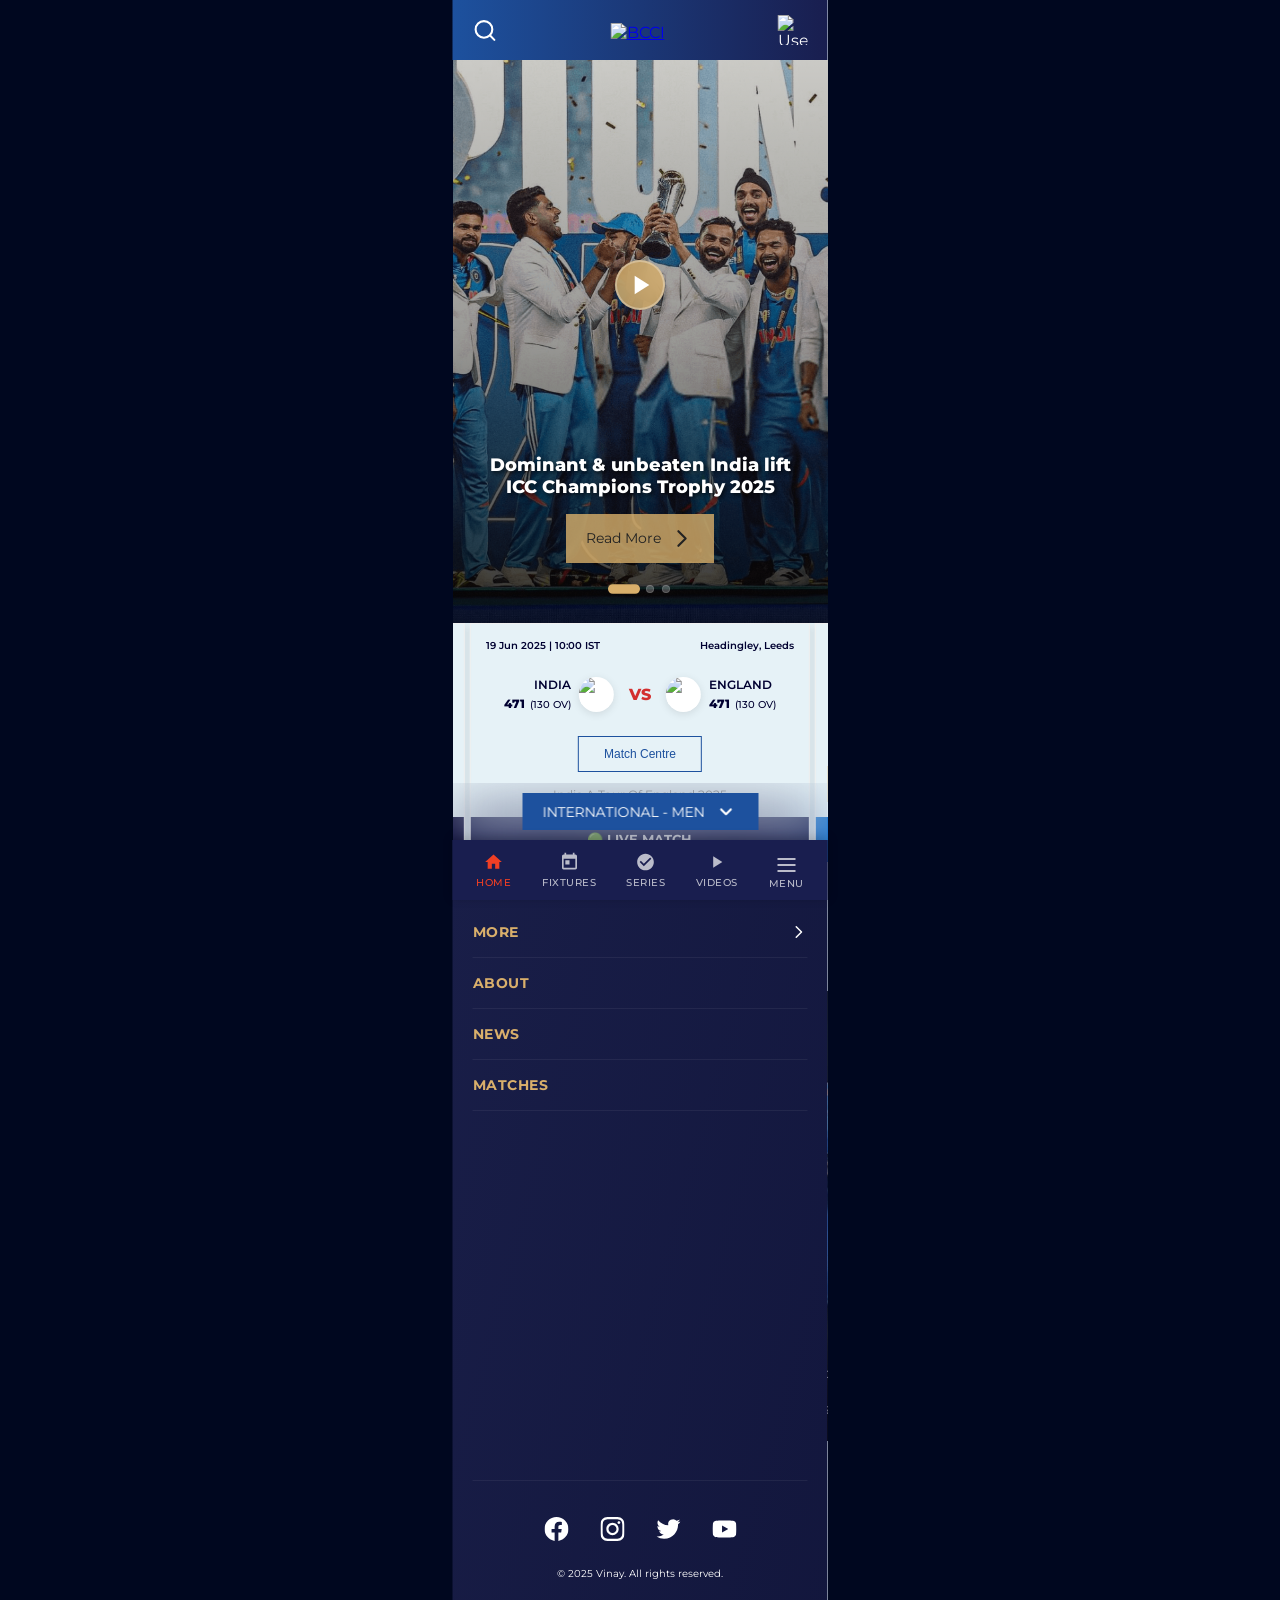
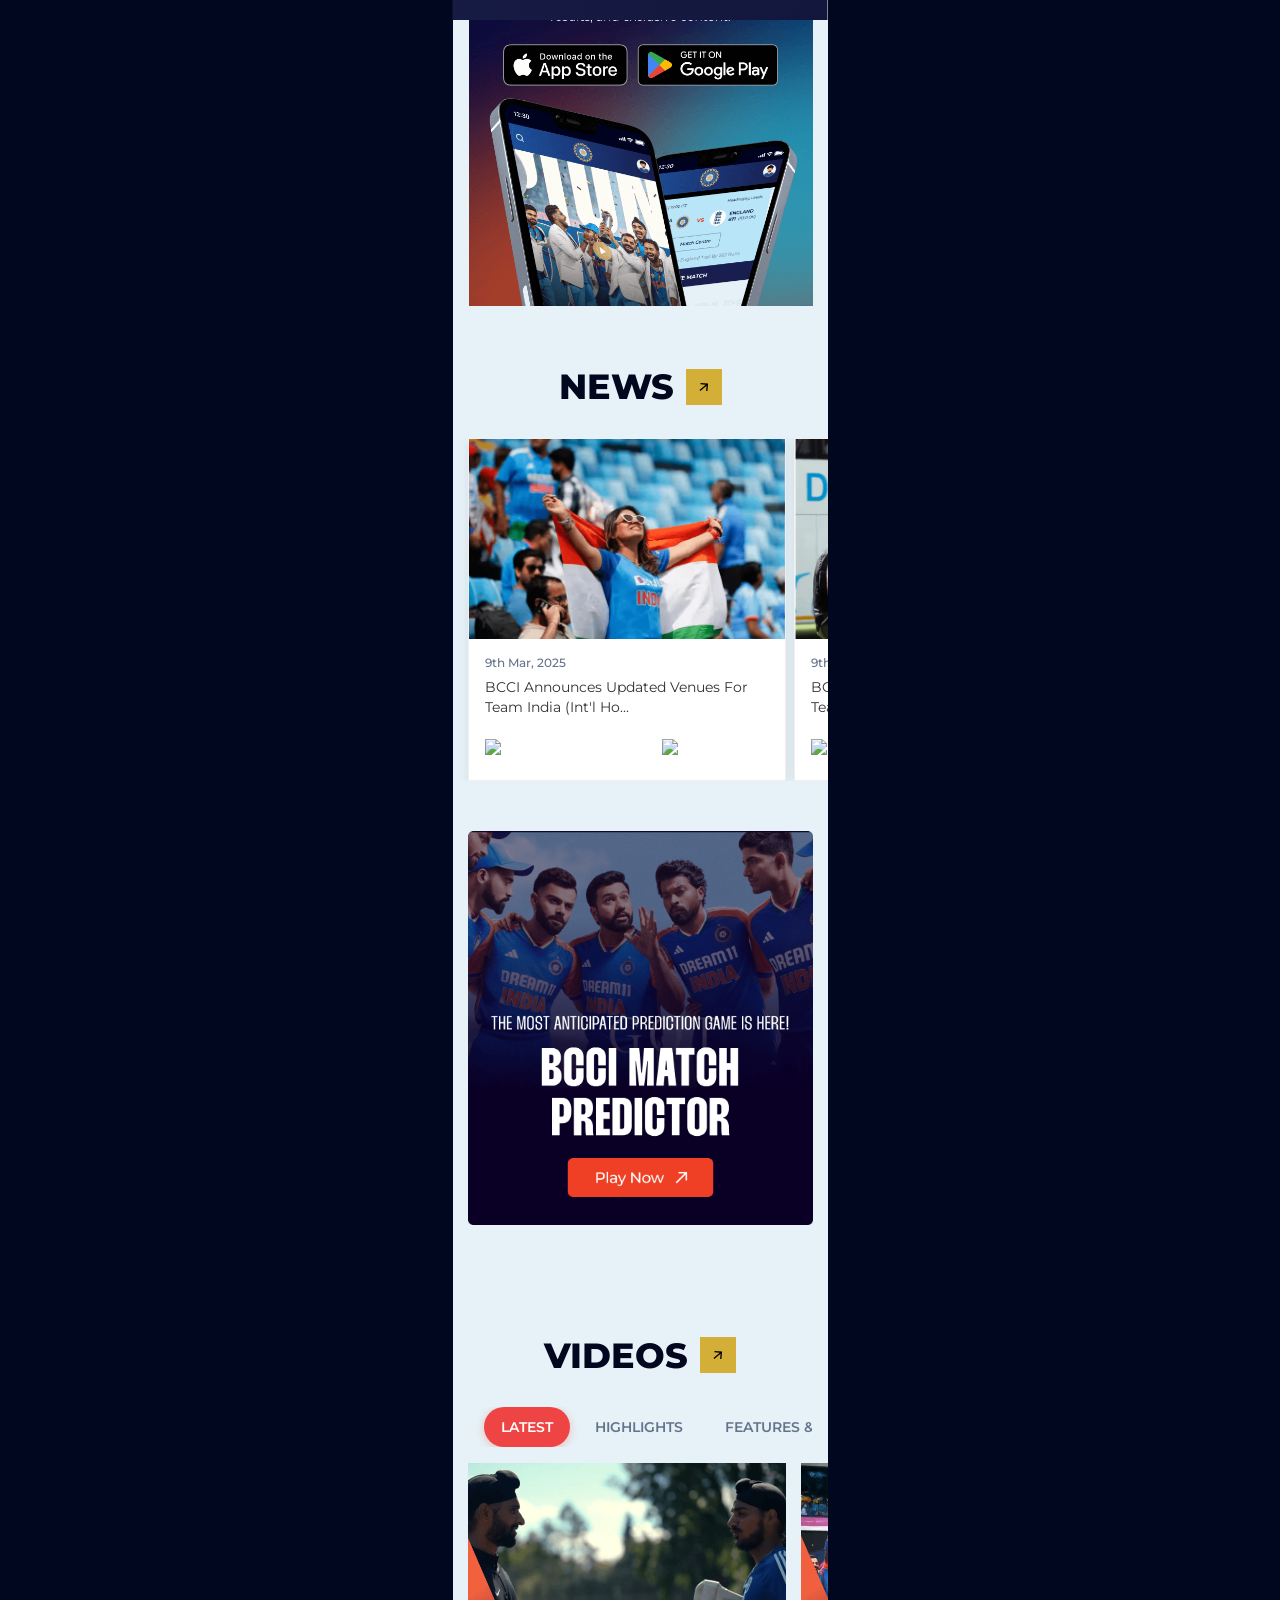
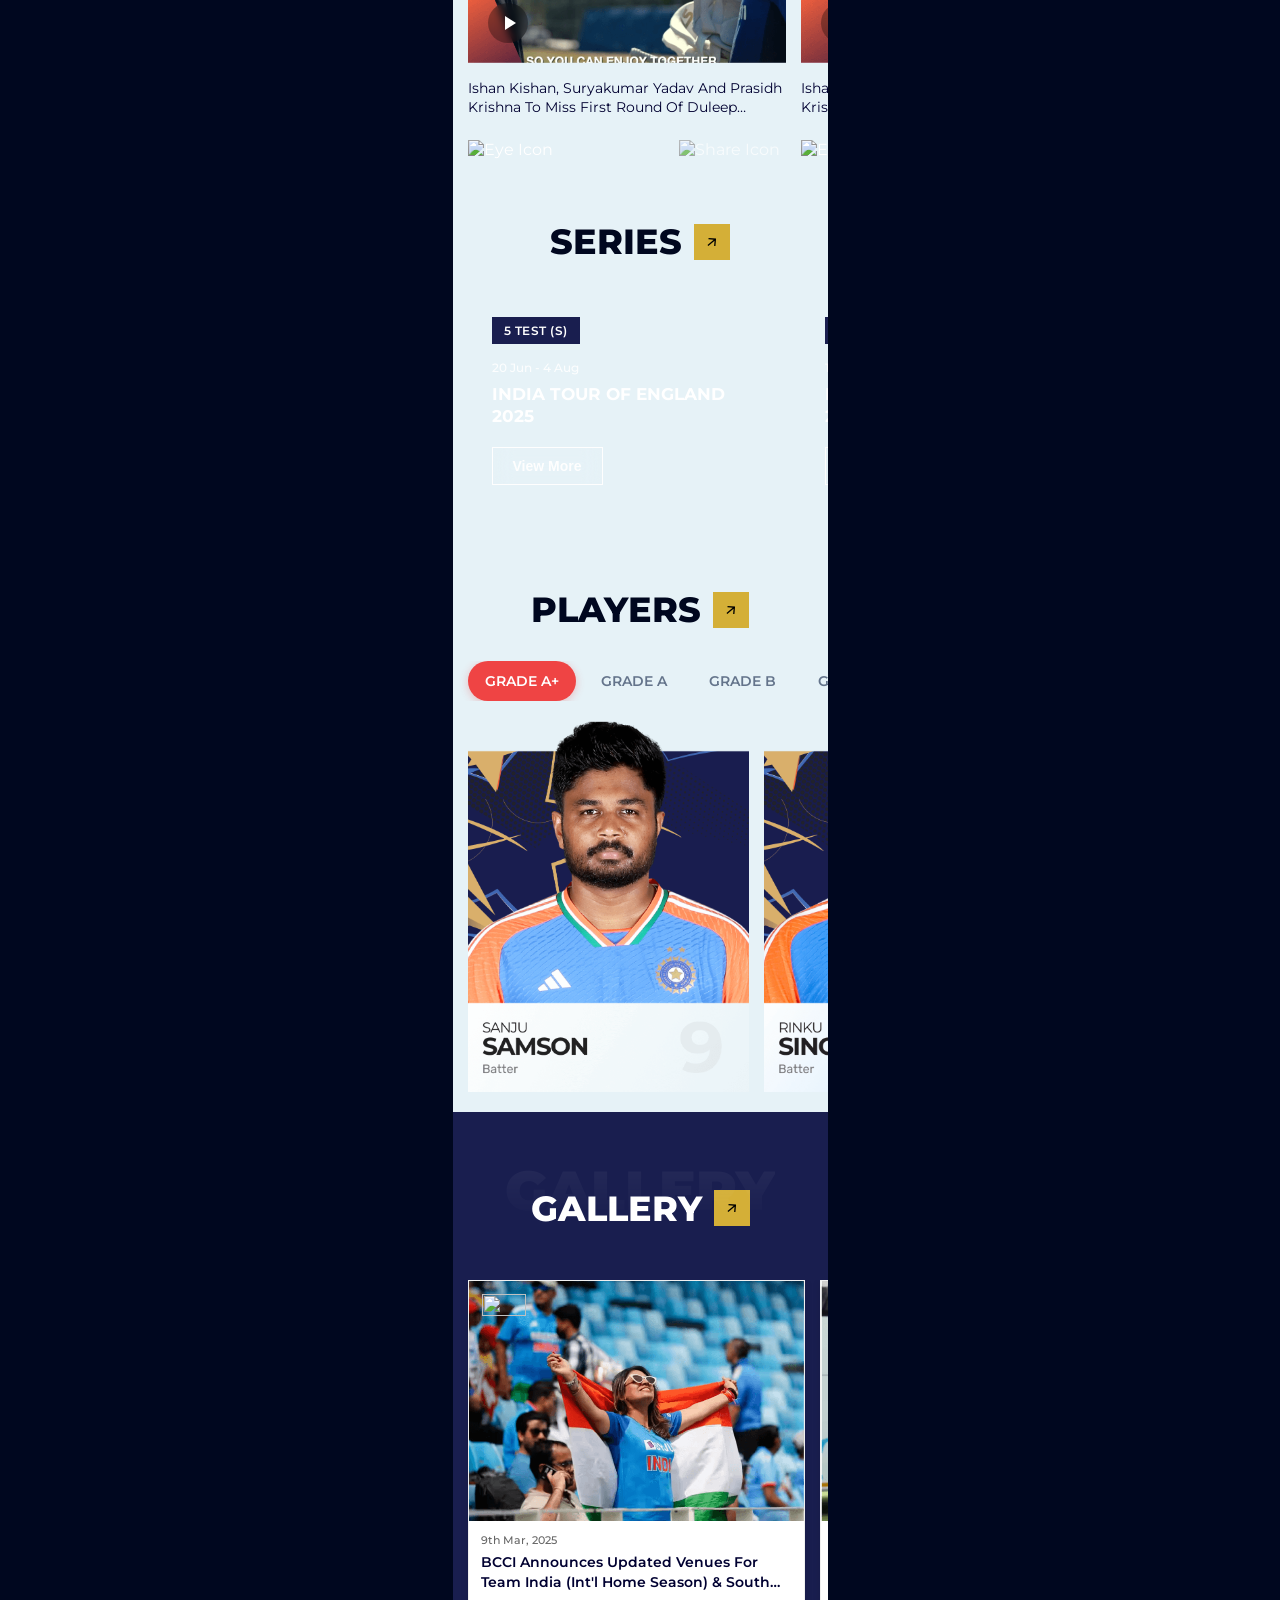
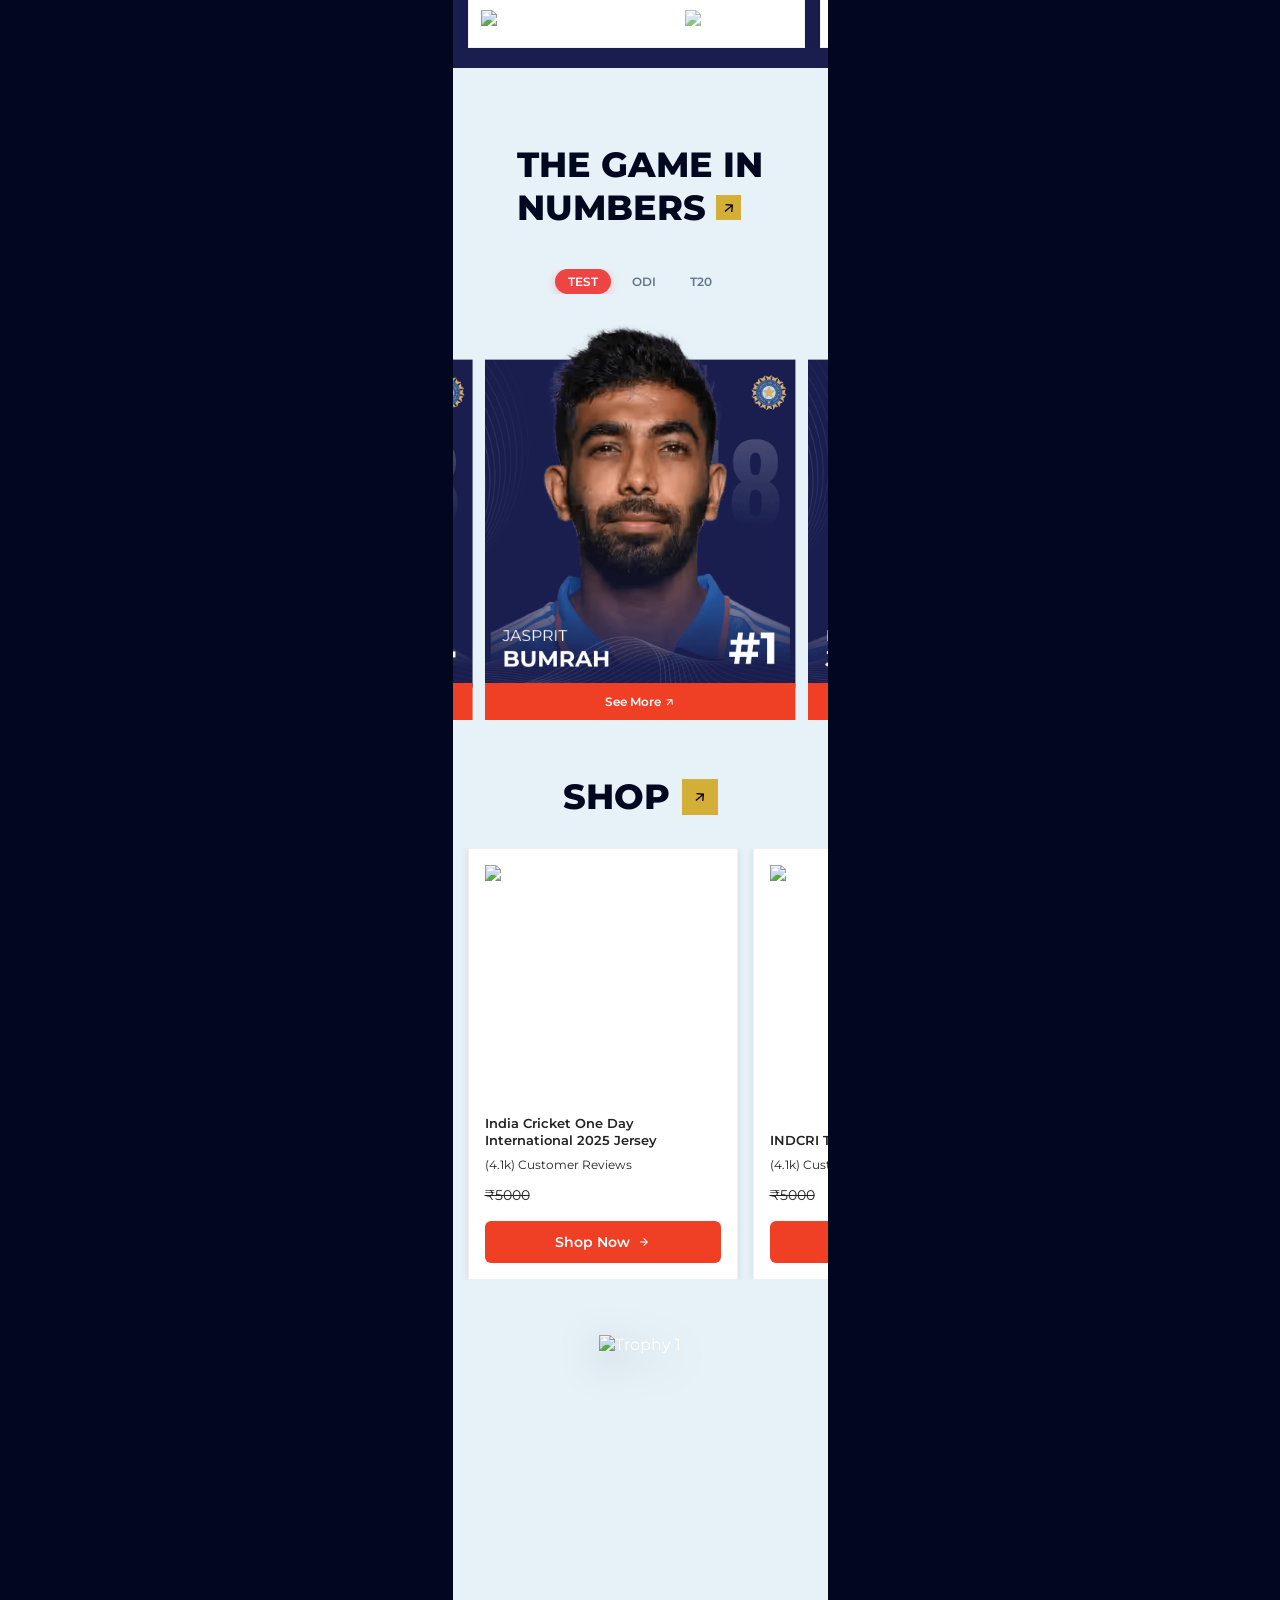
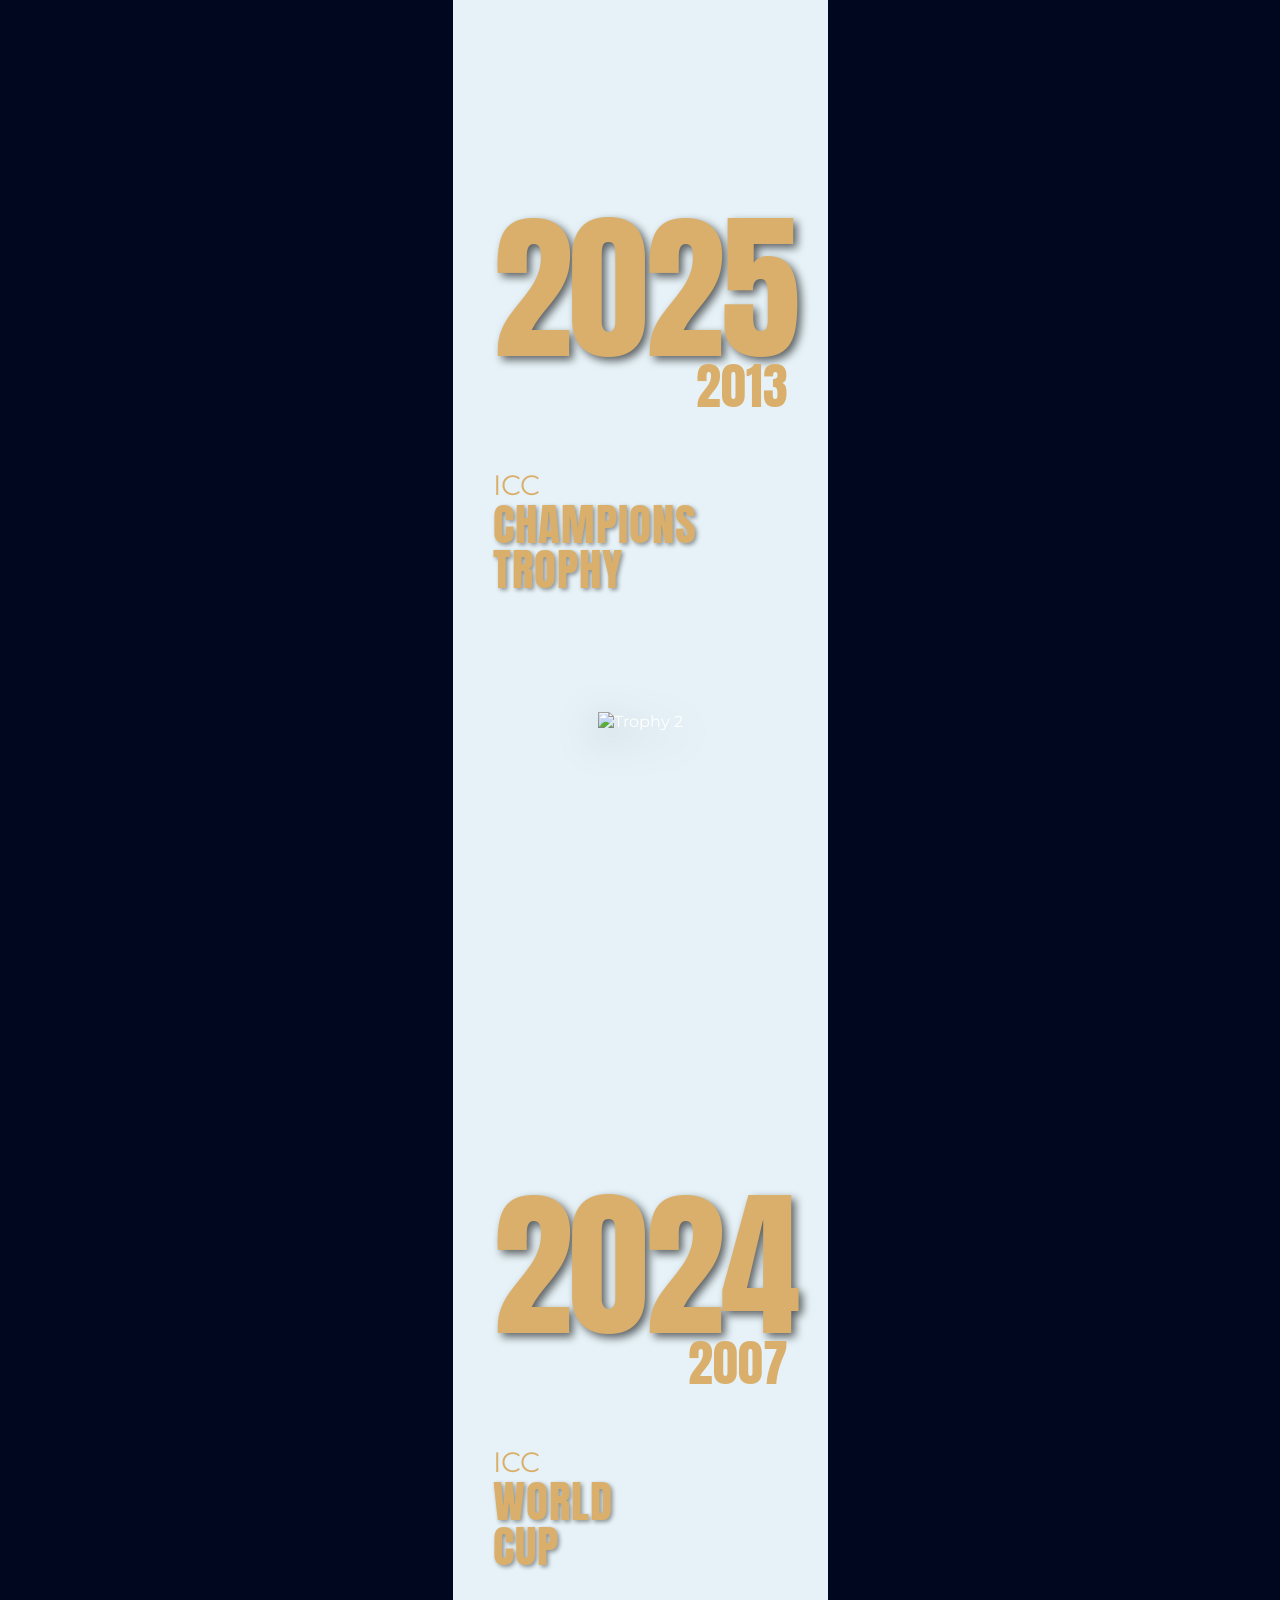
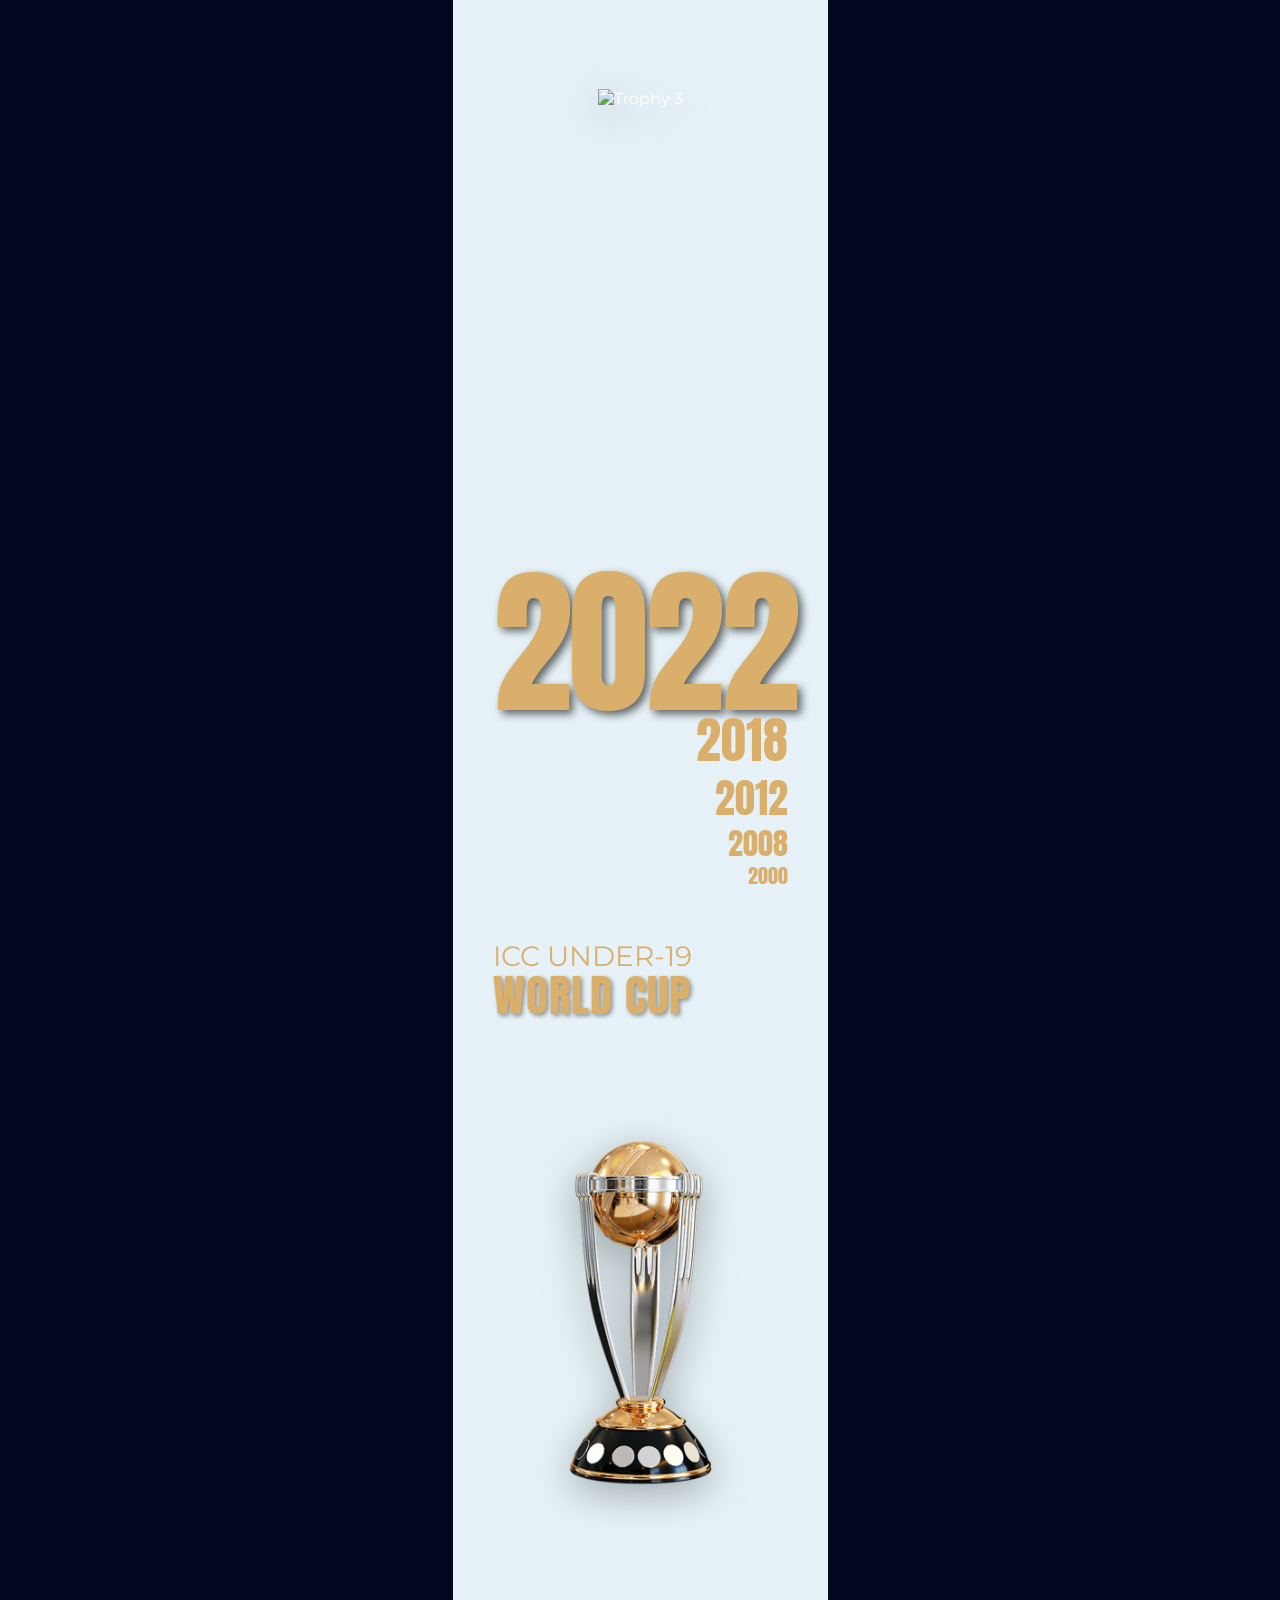
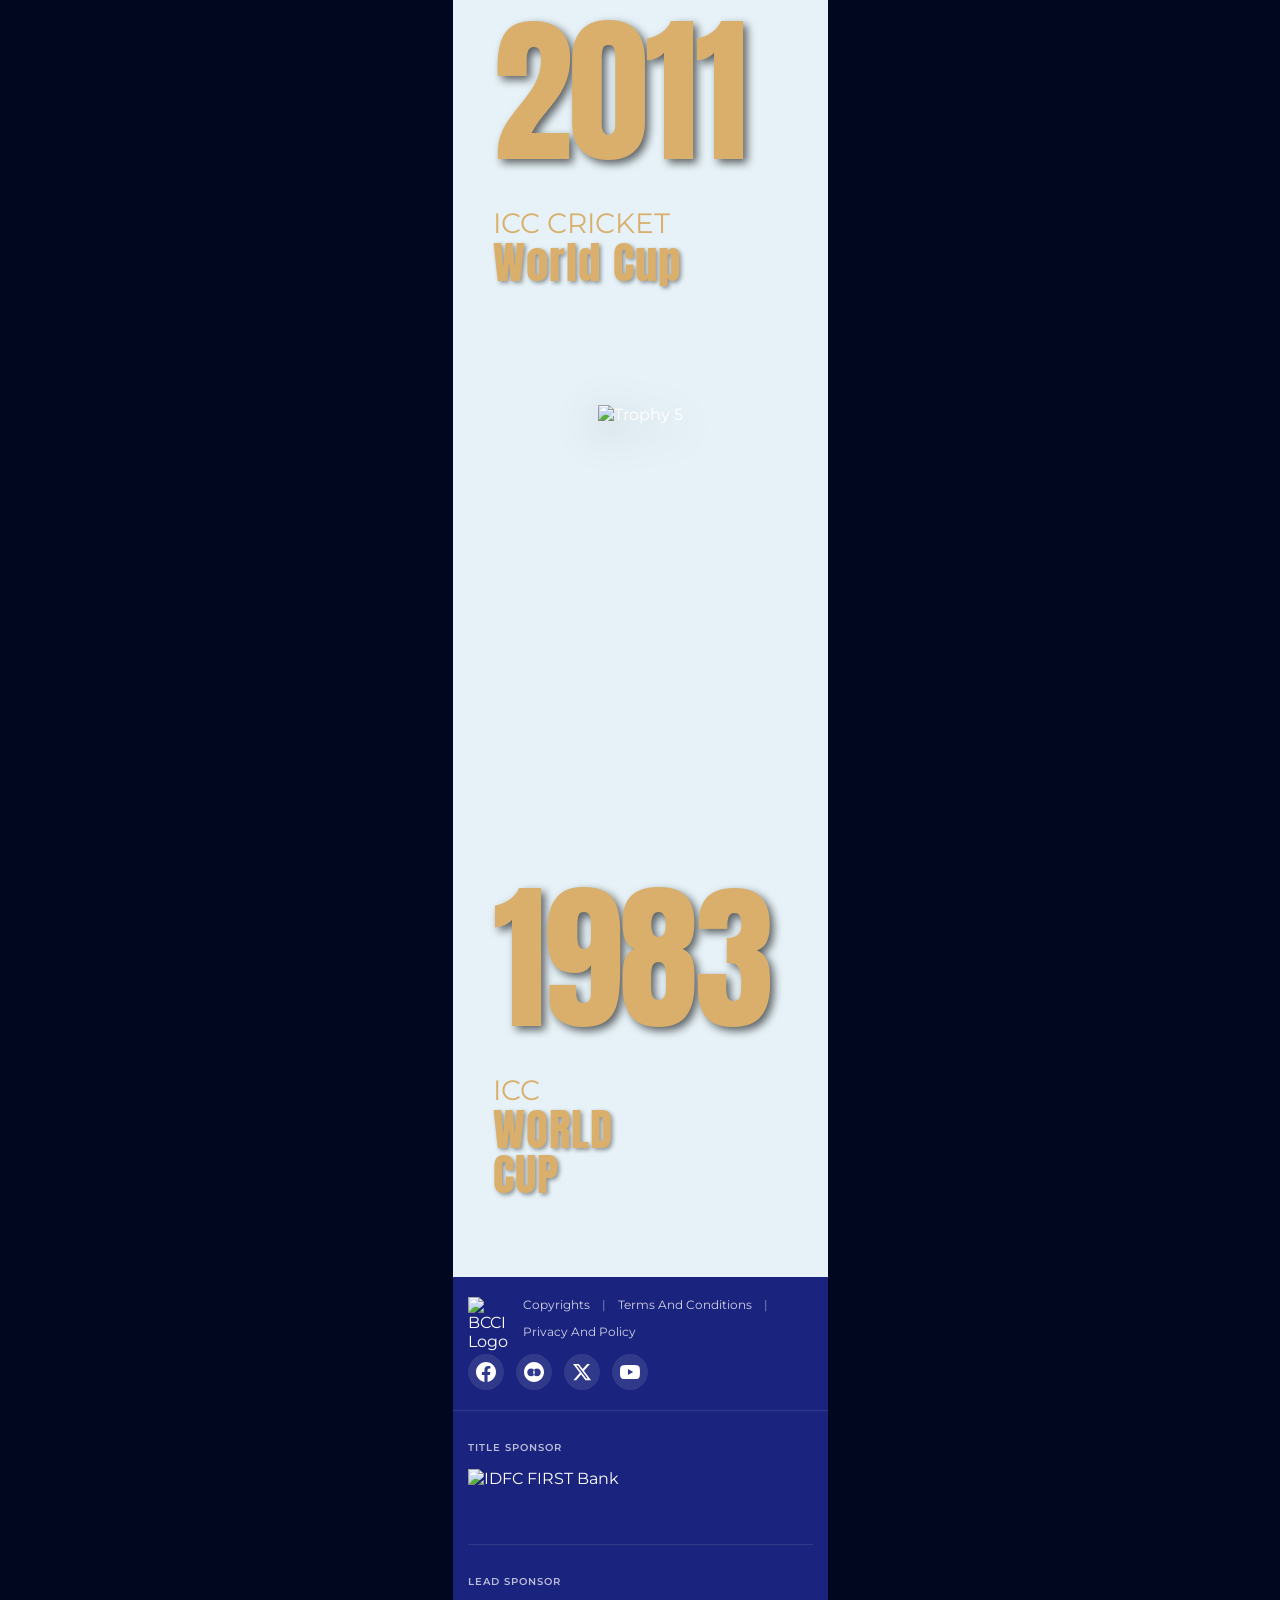
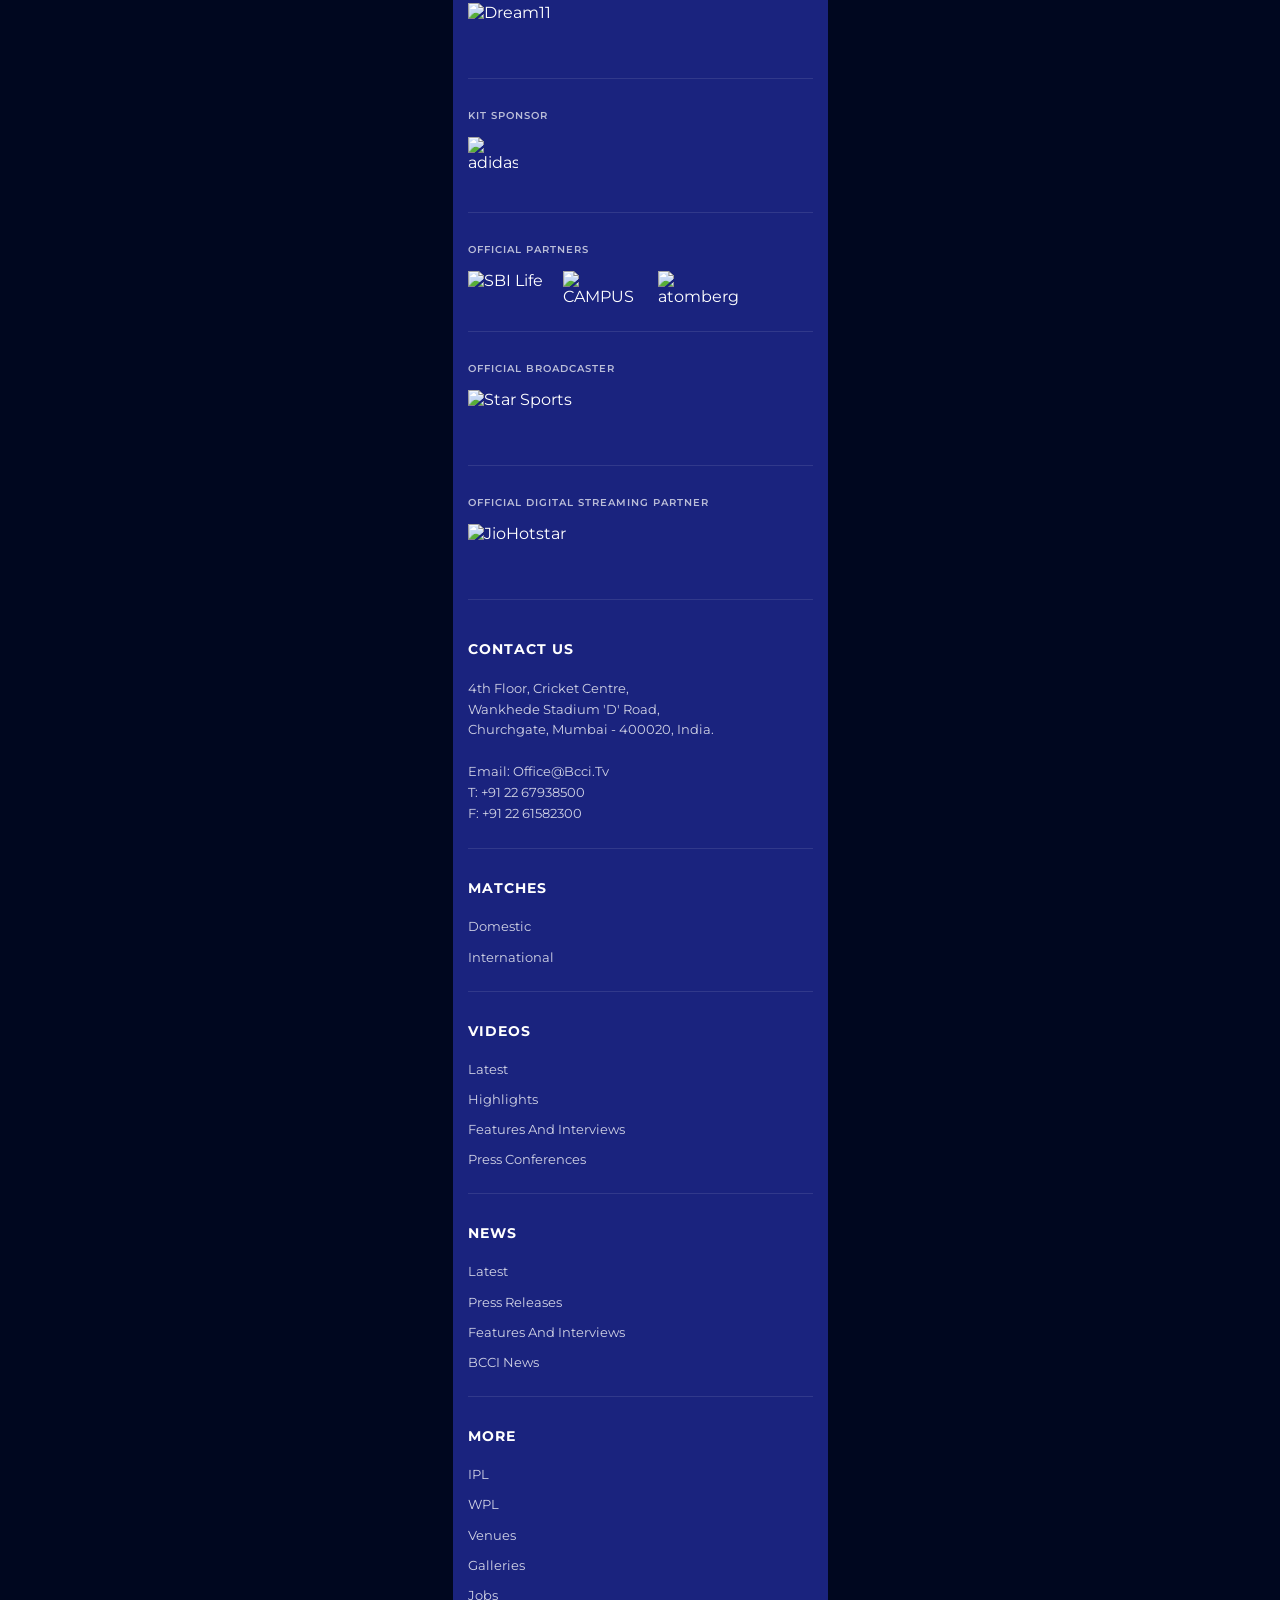
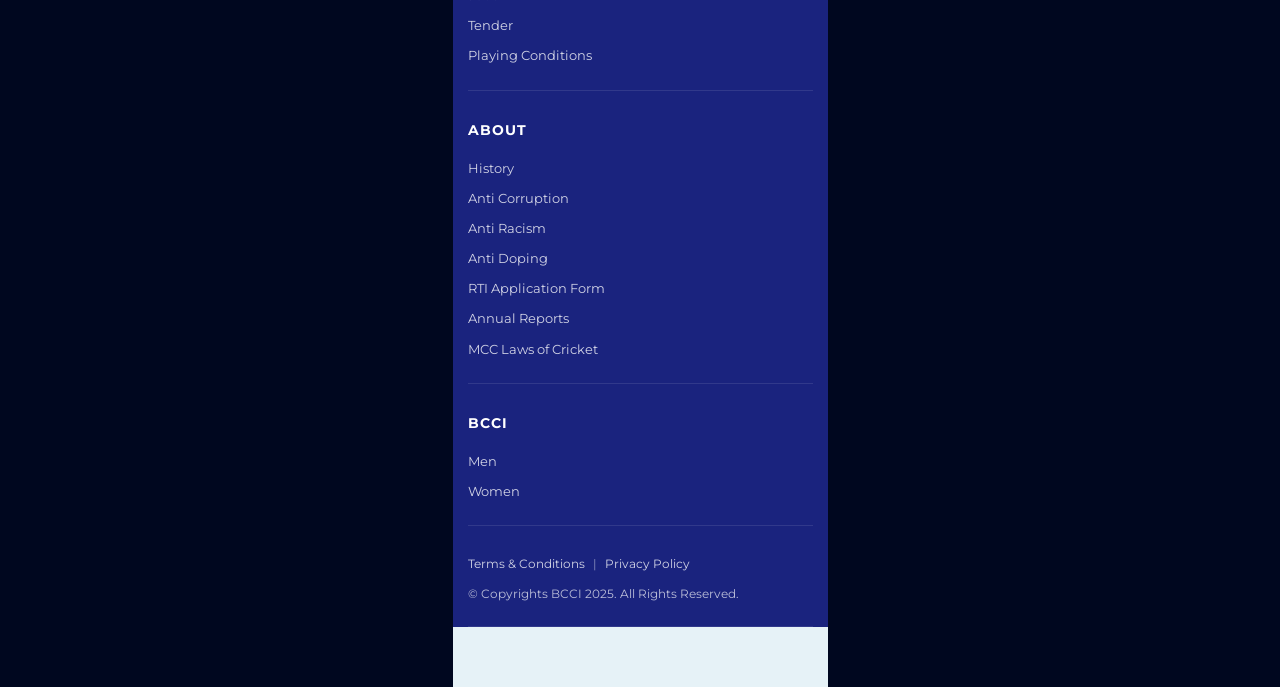
==== commit 9b159002: "changes in files" ====
--- a/bcci/index.html
+++ b/bcci/index.html
@@ -8,7 +8,7 @@
     <meta name="robots" content="index, follow">
     <meta name="description" content="BCCI">
     <title>BCCI</title>
-    <link rel="icon" href="/bcci/assets/images/logo.png?v=1.3" type="image/x-icon">
+    <link rel="icon" href="/bcci/assets/images/logo.png?v=4.1" type="image/x-icon">
     <link rel="stylesheet" href="https://cdn.jsdelivr.net/npm/swiper@11/swiper-bundle.min.css">
     <link
         href="https://fonts.googleapis.com/css2?family=Montserrat:wght@300;400;500;600;700;800&family=Inter:wght@300;400;500;600;700;800&display=swap"
@@ -16,7 +16,7 @@
     <link
         href="https://fonts.googleapis.com/css2?family=Anton&family=Oswald:wght@200;300;400;500;600;700&family=Fjalla+One&family=Bebas+Neue:wght@400&display=swap"
         rel="stylesheet">
-    <link rel="stylesheet" href="/bcci/assets/css/style.css?v=3.7">
+    <link rel="stylesheet" href="/bcci/assets/css/style.css?v=4.1">
 </head>
 
 <body>
@@ -37,10 +37,10 @@
                 </svg>
 
                 <a href="/bcci/index.html" target="_blank" class="header-logo-section">
-                    <img src="/bcci/assets/images/logo.png?v=1.3" alt="BCCI" class="header-logo">
+                    <img src="/bcci/assets/images/logo.png?v=4.1" alt="BCCI" class="header-logo">
                 </a>
-                <a href="/bcci/game.html" target="_blank" class="header-user-section">
-                    <img src="/bcci/assets/images/user.png?v=1.3" alt="User Icon" class="header-user-icon">
+                <a href="/bcci/login.html" target="_blank" class="header-user-section">
+                    <img src="/bcci/assets/images/user.png?v=4.1" alt="User Icon" class="header-user-icon">
                 </a>
             </div>
             <!-- Bottom Navigation -->
@@ -283,7 +283,7 @@
                 <div class="swiper cricket-swiper">
                     <div class="swiper-wrapper">
                         <div class="swiper-slide showcase-slide"
-                            style="background-image: url('/bcci/assets/images/showcase-1.png?v=1.3');">
+                            style="background-image: url('/bcci/assets/images/showcase-1.png?v=4.1');">
                             <div class="slide-overlay"></div>
                             <!-- Play Button in Center -->
                             <div class="play-button-center">
@@ -303,7 +303,7 @@
                             </div>
                         </div>
                         <div class="swiper-slide showcase-slide"
-                            style="background-image: url('/bcci/assets/images/showcase-2.png?v=1.3');">
+                            style="background-image: url('/bcci/assets/images/showcase-2.png?v=4.1');">
                             <div class="slide-overlay"></div>
                             <!-- Play Button in Center -->
                             <div class="play-button-center">
@@ -323,7 +323,7 @@
                             </div>
                         </div>
                         <div class="swiper-slide showcase-slide"
-                            style="background-image: url('/bcci/assets/images/showcase-3.png?v=1.3');">
+                            style="background-image: url('/bcci/assets/images/showcase-3.png?v=4.1');">
                             <div class="slide-overlay"></div>
                             <!-- Play Button in Center -->
                             <div class="play-button-center">
@@ -362,7 +362,7 @@
                             <div class="teams-section">
                                 <div class="team team-a">
                                     <div class="team-logo">
-                                        <img src="/bcci/assets/images/team-1.png?v=1.3" alt="India">
+                                        <img src="/bcci/assets/images/team-1.png?v=4.1" alt="India">
                                     </div>
                                     <div class="team-info">
                                         <div class="team-name">INDIA</div>
@@ -372,7 +372,7 @@
                                 <div class="vs-section">VS</div>
                                 <div class="team team-b">
                                     <div class="team-logo">
-                                        <img src="/bcci/assets/images/team-2.png?v=1.3" alt="England">
+                                        <img src="/bcci/assets/images/team-2.png?v=4.1" alt="England">
                                     </div>
                                     <div class="team-info">
                                         <div class="team-name">ENGLAND</div>
@@ -399,7 +399,7 @@
                             <div class="teams-section">
                                 <div class="team team-a">
                                     <div class="team-logo">
-                                        <img src="/bcci/assets/images/team-1.png?v=1.3" alt="India">
+                                        <img src="/bcci/assets/images/team-1.png?v=4.1" alt="India">
                                     </div>
                                     <div class="team-info">
                                         <div class="team-name">INDIA</div>
@@ -409,7 +409,7 @@
                                 <div class="vs-section">VS</div>
                                 <div class="team team-b">
                                     <div class="team-logo">
-                                        <img src="/bcci/assets/images/team-2.png?v=1.3" alt="England">
+                                        <img src="/bcci/assets/images/team-2.png?v=4.1" alt="England">
                                     </div>
                                     <div class="team-info">
                                         <div class="team-name">ENGLAND</div>
@@ -436,7 +436,7 @@
                             <div class="teams-section">
                                 <div class="team team-a">
                                     <div class="team-logo">
-                                        <img src="/bcci/assets/images/team-1.png?v=1.3" alt="India">
+                                        <img src="/bcci/assets/images/team-1.png?v=4.1" alt="India">
                                     </div>
                                     <div class="team-info">
                                         <div class="team-name">INDIA</div>
@@ -445,7 +445,7 @@
                                 <div class="vs-section">VS</div>
                                 <div class="team team-b">
                                     <div class="team-logo">
-                                        <img src="/bcci/assets/images/team-2.png?v=1.3" alt="New Zealand">
+                                        <img src="/bcci/assets/images/team-2.png?v=4.1" alt="New Zealand">
                                     </div>
                                     <div class="team-info">
                                         <div class="team-name">NEW ZEALAND</div>
@@ -496,7 +496,7 @@
                     <!-- News Card 1 -->
                     <div class="news-card">
                         <div class="news-image">
-                            <img src="/bcci/assets/images/card-1.png?v=1.3" alt="Cricket Match">
+                            <img src="/bcci/assets/images/card-1.png?v=4.1" alt="Cricket Match">
                         </div>
                         <div class="news-overlay">
                             <div class="news-content">
@@ -505,7 +505,7 @@
                                 <div class="news-footer">
                                     <span class="news-date">9th Mar, 2025</span>
                                     <div class="share-icon">
-                                        <img src="/bcci/assets/images/share.png?v=1.3" alt="Share Icon">
+                                        <img src="/bcci/assets/images/share.png?v=4.1" alt="Share Icon">
 
                                     </div>
                                 </div>
@@ -515,7 +515,7 @@
                     <!-- News Card 2 -->
                     <div class="news-card">
                         <div class="news-image">
-                            <img src="/bcci/assets/images/card-2.png?v=1.3" alt="Cricket Match">
+                            <img src="/bcci/assets/images/card-2.png?v=4.1" alt="Cricket Match">
                         </div>
                         <div class="news-overlay">
                             <div class="news-content">
@@ -525,7 +525,7 @@
                                 <div class="news-footer">
                                     <span class="news-date">6th Mar, 2025</span>
                                     <div class="share-icon">
-                                        <img src="/bcci/assets/images/share.png?v=1.3" alt="Share Icon">
+                                        <img src="/bcci/assets/images/share.png?v=4.1" alt="Share Icon">
                                     </div>
                                 </div>
                             </div>
@@ -534,7 +534,7 @@
                     <!-- News Card 3 -->
                     <div class="news-card">
                         <div class="news-image">
-                            <img src="/bcci/assets/images/card-3.png?v=1.3" alt="Cricket Match">
+                            <img src="/bcci/assets/images/card-3.png?v=4.1" alt="Cricket Match">
                         </div>
                         <div class="news-overlay">
                             <div class="news-content">
@@ -544,7 +544,7 @@
                                 <div class="news-footer">
                                     <span class="news-date">7th Mar, 2025</span>
                                     <div class="share-icon">
-                                        <img src="/bcci/assets/images/share.png?v=1.3" alt="Share Icon">
+                                        <img src="/bcci/assets/images/share.png?v=4.1" alt="Share Icon">
                                     </div>
                                 </div>
                             </div>
@@ -553,7 +553,7 @@
                     <!-- News Card 4 -->
                     <div class="news-card">
                         <div class="news-image">
-                            <img src="/bcci/assets/images/card-4.png?v=1.3" alt="Cricket Match">
+                            <img src="/bcci/assets/images/card-4.png?v=4.1" alt="Cricket Match">
                         </div>
                         <div class="news-overlay">
                             <div class="news-content">
@@ -563,7 +563,7 @@
                                 <div class="news-footer">
                                     <span class="news-date">6th Mar, 2025</span>
                                     <div class="share-icon">
-                                        <img src="/bcci/assets/images/share.png?v=1.3" alt="Share Icon">
+                                        <img src="/bcci/assets/images/share.png?v=4.1" alt="Share Icon">
                                     </div>
                                 </div>
                             </div>
@@ -573,7 +573,7 @@
                     <div class="news-card">
                         <div class="news-image">
                             <div class="news-image">
-                                <img src="/bcci/assets/images/card-5.png?v=1.3" alt="Cricket Match">
+                                <img src="/bcci/assets/images/card-5.png?v=4.1" alt="Cricket Match">
                             </div>
                         </div>
                         <div class="news-overlay">
@@ -583,7 +583,7 @@
                                 <div class="news-footer">
                                     <span class="news-date">5th Mar, 2025</span>
                                     <div class="share-icon">
-                                        <img src="/bcci/assets/images/share.png?v=1.3" alt="Share Icon">
+                                        <img src="/bcci/assets/images/share.png?v=4.1" alt="Share Icon">
                                     </div>
                                 </div>
                             </div>
@@ -592,7 +592,7 @@
                     <div class="news-card">
                         <div class="news-image">
                             <div class="news-image">
-                                <img src="/bcci/assets/images/card-6.png?v=1.3" alt="Cricket Match">
+                                <img src="/bcci/assets/images/card-6.png?v=4.1" alt="Cricket Match">
                             </div>
                         </div>
                         <div class="news-overlay">
@@ -602,7 +602,7 @@
                                 <div class="news-footer">
                                     <span class="news-date">5th Mar, 2025</span>
                                     <div class="share-icon">
-                                        <img src="/bcci/assets/images/share.png?v=1.3" alt="Share Icon">
+                                        <img src="/bcci/assets/images/share.png?v=4.1" alt="Share Icon">
                                     </div>
                                 </div>
                             </div>
@@ -611,7 +611,7 @@
                     <div class="news-card">
                         <div class="news-image">
                             <div class="news-image">
-                                <img src="/bcci/assets/images/card-7.png?v=1.3" alt="Cricket Match">
+                                <img src="/bcci/assets/images/card-7.png?v=4.1" alt="Cricket Match">
                             </div>
                         </div>
                         <div class="news-overlay">
@@ -621,7 +621,7 @@
                                 <div class="news-footer">
                                     <span class="news-date">5th Mar, 2025</span>
                                     <div class="share-icon">
-                                        <img src="/bcci/assets/images/share.png?v=1.3" alt="Share Icon">
+                                        <img src="/bcci/assets/images/share.png?v=4.1" alt="Share Icon">
                                     </div>
                                 </div>
                             </div>
@@ -632,7 +632,7 @@
         </div>
         <!-- App Download Section -->
         <div class="app-download-section">
-            <img src="/bcci/assets/images/app-download.png?v=1.3" width="100%" alt="App Download">
+            <img src="/bcci/assets/images/app-download.png?v=4.1" width="100%" alt="App Download">
         </div>
         <!-- News Section -->
         <div class="news-section">
@@ -651,7 +651,7 @@
                     <!-- News Item 1 -->
                     <div class="news-item">
                         <div class="news-item-image">
-                            <img src="/bcci/assets/images/news-1.png?v=1.3" alt="Cricket Match">
+                            <img src="/bcci/assets/images/news-1.png?v=4.1" alt="Cricket Match">
                         </div>
                         <div class="news-item-content">
                             <div class="news-item-date">9th Mar, 2025</div>
@@ -659,10 +659,10 @@
                             </h3>
                             <div class="news-item-footer">
                                 <div class="news-item-stats">
-                                    <img src="/bcci/assets/images/share-strip.png?v=1.3" alt="Eye Icon">
+                                    <img src="/bcci/assets/images/share-strip.png?v=4.1" alt="Eye Icon">
                                 </div>
                                 <div class="news-item-share">
-                                    <img src="/bcci/assets/images/share-dark.png?v=1.3" alt="Share Icon">
+                                    <img src="/bcci/assets/images/share-dark.png?v=4.1" alt="Share Icon">
 
                                 </div>
                             </div>
@@ -671,7 +671,7 @@
                     <!-- News Item 2 -->
                     <div class="news-item">
                         <div class="news-item-image">
-                            <img src="/bcci/assets/images/news-2.png?v=1.3" alt="Cricket Match">
+                            <img src="/bcci/assets/images/news-2.png?v=4.1" alt="Cricket Match">
                         </div>
                         <div class="news-item-content">
                             <div class="news-item-date">9th Mar, 2025</div>
@@ -679,10 +679,10 @@
                             </h3>
                             <div class="news-item-footer">
                                 <div class="news-item-stats">
-                                    <img src="/bcci/assets/images/share-strip.png?v=1.3" alt="Eye Icon">
+                                    <img src="/bcci/assets/images/share-strip.png?v=4.1" alt="Eye Icon">
                                 </div>
                                 <div class="news-item-share">
-                                    <img src="/bcci/assets/images/share-dark.png?v=1.3" alt="Share Icon">
+                                    <img src="/bcci/assets/images/share-dark.png?v=4.1" alt="Share Icon">
 
                                 </div>
                             </div>
@@ -691,7 +691,7 @@
                     <!-- News Item 3 -->
                     <div class="news-item">
                         <div class="news-item-image">
-                            <img src="/bcci/assets/images/news-3.png?v=1.3" alt="Cricket Match">
+                            <img src="/bcci/assets/images/news-3.png?v=4.1" alt="Cricket Match">
                         </div>
                         <div class="news-item-content">
                             <div class="news-item-date">9th Mar, 2025</div>
@@ -699,10 +699,10 @@
                             </h3>
                             <div class="news-item-footer">
                                 <div class="news-item-stats">
-                                    <img src="/bcci/assets/images/share-strip.png?v=1.3" alt="Eye Icon">
+                                    <img src="/bcci/assets/images/share-strip.png?v=4.1" alt="Eye Icon">
                                 </div>
                                 <div class="news-item-share">
-                                    <img src="/bcci/assets/images/share-dark.png?v=1.3" alt="Share Icon">
+                                    <img src="/bcci/assets/images/share-dark.png?v=4.1" alt="Share Icon">
 
                                 </div>
                             </div>
@@ -711,7 +711,7 @@
                     <!-- News Item 4 -->
                     <div class="news-item">
                         <div class="news-item-image">
-                            <img src="/bcci/assets/images/news-4.png?v=1.3" alt="Cricket Match">
+                            <img src="/bcci/assets/images/news-4.png?v=4.1" alt="Cricket Match">
                         </div>
                         <div class="news-item-content">
                             <div class="news-item-date">9th Mar, 2025</div>
@@ -719,10 +719,10 @@
                             </h3>
                             <div class="news-item-footer">
                                 <div class="news-item-stats">
-                                    <img src="/bcci/assets/images/share-strip.png?v=1.3" alt="Eye Icon">
+                                    <img src="/bcci/assets/images/share-strip.png?v=4.1" alt="Eye Icon">
                                 </div>
                                 <div class="news-item-share">
-                                    <img src="/bcci/assets/images/share-dark.png?v=1.3" alt="Share Icon">
+                                    <img src="/bcci/assets/images/share-dark.png?v=4.1" alt="Share Icon">
 
                                 </div>
                             </div>
@@ -730,7 +730,7 @@
                     </div>
                     <div class="news-item">
                         <div class="news-item-image">
-                            <img src="/bcci/assets/images/news-5.png?v=1.3" alt="Cricket Match">
+                            <img src="/bcci/assets/images/news-5.png?v=4.1" alt="Cricket Match">
                         </div>
                         <div class="news-item-content">
                             <div class="news-item-date">9th Mar, 2025</div>
@@ -738,10 +738,10 @@
                             </h3>
                             <div class="news-item-footer">
                                 <div class="news-item-stats">
-                                    <img src="/bcci/assets/images/share-strip.png?v=1.3" alt="Eye Icon">
+                                    <img src="/bcci/assets/images/share-strip.png?v=4.1" alt="Eye Icon">
                                 </div>
                                 <div class="news-item-share">
-                                    <img src="/bcci/assets/images/share-dark.png?v=1.3" alt="Share Icon">
+                                    <img src="/bcci/assets/images/share-dark.png?v=4.1" alt="Share Icon">
 
                                 </div>
                             </div>
@@ -752,7 +752,7 @@
         </div>
 
         <a href="/bcci/post-login.html" target="_blank" class="hall-of-fame-banner">
-            <img src="/bcci/assets/images/bcc-banner.png?v=1.3" alt=" Hall of Fame Banner">
+            <img src="/bcci/assets/images/bcc-banner.png?v=4.1" alt=" Hall of Fame Banner">
         </a>
         <!-- Videos Section -->
         <div class="videos-section">
@@ -779,7 +779,7 @@
                     <!-- Video Item 1 -->
                     <div class="video-item">
                         <div class="video-thumbnail">
-                            <img src="/bcci/assets/images/video-1.png?v=1.3" alt="Cricket Video">
+                            <img src="/bcci/assets/images/video-1.png?v=4.1" alt="Cricket Video">
                             <div class="video-play-button">
                                 <svg width="24" height="24" fill="white" viewBox="0 0 24 24">
                                     <path d="M8 5v14l11-7z" />
@@ -792,10 +792,10 @@
                             </h3>
                             <div class="video-footer">
                                 <div class="video-stats">
-                                    <img src="/bcci/assets/images/share-strip.png?v=1.3" alt="Eye Icon">
+                                    <img src="/bcci/assets/images/share-strip.png?v=4.1" alt="Eye Icon">
                                 </div>
                                 <div class="video-share">
-                                    <img src="/bcci/assets/images/share-dark.png?v=1.3" alt="Share Icon">
+                                    <img src="/bcci/assets/images/share-dark.png?v=4.1" alt="Share Icon">
 
                                 </div>
                             </div>
@@ -804,7 +804,7 @@
                     <!-- Video Item 2 -->
                     <div class="video-item">
                         <div class="video-thumbnail">
-                            <img src="/bcci/assets/images/video-2.png?v=1.3" alt="Cricket Video">
+                            <img src="/bcci/assets/images/video-2.png?v=4.1" alt="Cricket Video">
                             <div class="video-play-button">
                                 <svg width="24" height="24" fill="white" viewBox="0 0 24 24">
                                     <path d="M8 5v14l11-7z" />
@@ -817,10 +817,10 @@
                             </h3>
                             <div class="video-footer">
                                 <div class="video-stats">
-                                    <img src="/bcci/assets/images/share-strip.png?v=1.3" alt="Eye Icon">
+                                    <img src="/bcci/assets/images/share-strip.png?v=4.1" alt="Eye Icon">
                                 </div>
                                 <div class="video-share">
-                                    <img src="/bcci/assets/images/share-dark.png?v=1.3" alt="Share Icon">
+                                    <img src="/bcci/assets/images/share-dark.png?v=4.1" alt="Share Icon">
 
                                 </div>
                             </div>
@@ -829,7 +829,7 @@
                     <!-- Video Item 3 -->
                     <div class="video-item">
                         <div class="video-thumbnail">
-                            <img src="/bcci/assets/images/video-3.png?v=1.3" alt="Cricket Video">
+                            <img src="/bcci/assets/images/video-3.png?v=4.1" alt="Cricket Video">
                             <div class="video-play-button">
                                 <svg width="24" height="24" fill="white" viewBox="0 0 24 24">
                                     <path d="M8 5v14l11-7z" />
@@ -842,10 +842,10 @@
                             </h3>
                             <div class="video-footer">
                                 <div class="video-stats">
-                                    <img src="/bcci/assets/images/share-strip.png?v=1.3" alt="Eye Icon">
+                                    <img src="/bcci/assets/images/share-strip.png?v=4.1" alt="Eye Icon">
                                 </div>
                                 <div class="video-share">
-                                    <img src="/bcci/assets/images/share-dark.png?v=1.3" alt="Share Icon">
+                                    <img src="/bcci/assets/images/share-dark.png?v=4.1" alt="Share Icon">
 
                                 </div>
                             </div>
@@ -854,7 +854,7 @@
                     <!-- Video Item 4 -->
                     <div class="video-item">
                         <div class="video-thumbnail">
-                            <img src="/bcci/assets/images/video-4.png?v=1.3" alt="Cricket Video">
+                            <img src="/bcci/assets/images/video-4.png?v=4.1" alt="Cricket Video">
                             <div class="video-play-button">
                                 <svg width="24" height="24" fill="white" viewBox="0 0 24 24">
                                     <path d="M8 5v14l11-7z" />
@@ -867,10 +867,10 @@
                             </h3>
                             <div class="video-footer">
                                 <div class="video-stats">
-                                    <img src="/bcci/assets/images/share-strip.png?v=1.3" alt="Eye Icon">
+                                    <img src="/bcci/assets/images/share-strip.png?v=4.1" alt="Eye Icon">
                                 </div>
                                 <div class="video-share">
-                                    <img src="/bcci/assets/images/share-dark.png?v=1.3" alt="Share Icon">
+                                    <img src="/bcci/assets/images/share-dark.png?v=4.1" alt="Share Icon">
 
                                 </div>
                             </div>
@@ -879,7 +879,7 @@
                     <!-- Video Item 4 -->
                     <div class="video-item">
                         <div class="video-thumbnail">
-                            <img src="/bcci/assets/images/video-5.png?v=1.3" alt="Cricket Video">
+                            <img src="/bcci/assets/images/video-5.png?v=4.1" alt="Cricket Video">
                             <div class="video-play-button">
                                 <svg width="24" height="24" fill="white" viewBox="0 0 24 24">
                                     <path d="M8 5v14l11-7z" />
@@ -892,10 +892,10 @@
                             </h3>
                             <div class="video-footer">
                                 <div class="video-stats">
-                                    <img src="/bcci/assets/images/share-strip.png?v=1.3" alt="Eye Icon">
+                                    <img src="/bcci/assets/images/share-strip.png?v=4.1" alt="Eye Icon">
                                 </div>
                                 <div class="video-share">
-                                    <img src="/bcci/assets/images/share-dark.png?v=1.3" alt="Share Icon">
+                                    <img src="/bcci/assets/images/share-dark.png?v=4.1" alt="Share Icon">
 
                                 </div>
                             </div>
@@ -993,22 +993,22 @@
                 <div class="players-grid">
                     <div class="player-item">
                         <div class="player-image">
-                            <img src="/bcci/assets/images/player-1.png?v=1.3" alt="Player Image">
+                            <img src="/bcci/assets/images/player-1.png?v=4.1" alt="Player Image">
                         </div>
                     </div>
                     <div class="player-item">
                         <div class="player-image">
-                            <img src="/bcci/assets/images/player-2.png?v=1.3" alt="Player Image">
+                            <img src="/bcci/assets/images/player-2.png?v=4.1" alt="Player Image">
                         </div>
                     </div>
                     <div class="player-item">
                         <div class="player-image">
-                            <img src="/bcci/assets/images/player-3.png?v=1.3" alt="Player Image">
+                            <img src="/bcci/assets/images/player-3.png?v=4.1" alt="Player Image">
                         </div>
                     </div>
                     <div class="player-item">
                         <div class="player-image">
-                            <img src="/bcci/assets/images/player-4.png?v=1.3" alt="Player Image">
+                            <img src="/bcci/assets/images/player-4.png?v=4.1" alt="Player Image">
                         </div>
                     </div>
                 </div>
@@ -1030,9 +1030,9 @@
                 <div class="gallery-grid">
                     <div class="gallery-item">
                         <div class="gallery-image">
-                            <img src="/bcci/assets/images/galarry-1.png?v=1.3" alt="Cricket Gallery">
+                            <img src="/bcci/assets/images/galarry-1.png?v=4.1" alt="Cricket Gallery">
                             <div class="image-count">
-                                <img src="/bcci/assets/images/view-photo.png?v=1.3" alt="">
+                                <img src="/bcci/assets/images/view-photo.png?v=4.1" alt="">
                             </div>
                         </div>
                         <div class="gallery-content">
@@ -1043,10 +1043,10 @@
                             </h3>
                             <div class="gallery-footer">
                                 <div class="gallery-stats">
-                                    <img src="/bcci/assets/images/share-strip.png?v=1.3" alt="Gallery Stats">
+                                    <img src="/bcci/assets/images/share-strip.png?v=4.1" alt="Gallery Stats">
                                 </div>
                                 <div class="gallery-share">
-                                    <img src="/bcci/assets/images/share-dark.png?v=1.3" alt="Share Icon">
+                                    <img src="/bcci/assets/images/share-dark.png?v=4.1" alt="Share Icon">
 
                                 </div>
                             </div>
@@ -1054,9 +1054,9 @@
                     </div>
                     <div class="gallery-item">
                         <div class="gallery-image">
-                            <img src="/bcci/assets/images/galarry-2.png?v=1.3" alt="Cricket Gallery">
+                            <img src="/bcci/assets/images/galarry-2.png?v=4.1" alt="Cricket Gallery">
                             <div class="image-count">
-                                <img src="/bcci/assets/images/view-photo.png?v=1.3" alt="">
+                                <img src="/bcci/assets/images/view-photo.png?v=4.1" alt="">
                             </div>
                         </div>
                         <div class="gallery-content">
@@ -1067,10 +1067,10 @@
                             </h3>
                             <div class="gallery-footer">
                                 <div class="gallery-stats">
-                                    <img src="/bcci/assets/images/share-strip.png?v=1.3" alt="Gallery Stats">
+                                    <img src="/bcci/assets/images/share-strip.png?v=4.1" alt="Gallery Stats">
                                 </div>
                                 <div class="gallery-share">
-                                    <img src="/bcci/assets/images/share-dark.png?v=1.3" alt="Share Icon">
+                                    <img src="/bcci/assets/images/share-dark.png?v=4.1" alt="Share Icon">
 
                                 </div>
                             </div>
@@ -1078,9 +1078,9 @@
                     </div>
                     <div class="gallery-item">
                         <div class="gallery-image">
-                            <img src="/bcci/assets/images/galarry-3.png?v=1.3" alt="Cricket Gallery">
+                            <img src="/bcci/assets/images/galarry-3.png?v=4.1" alt="Cricket Gallery">
                             <div class="image-count">
-                                <img src="/bcci/assets/images/view-photo.png?v=1.3" alt="">
+                                <img src="/bcci/assets/images/view-photo.png?v=4.1" alt="">
                             </div>
                         </div>
                         <div class="gallery-content">
@@ -1091,10 +1091,10 @@
                             </h3>
                             <div class="gallery-footer">
                                 <div class="gallery-stats">
-                                    <img src="/bcci/assets/images/share-strip.png?v=1.3" alt="Gallery Stats">
+                                    <img src="/bcci/assets/images/share-strip.png?v=4.1" alt="Gallery Stats">
                                 </div>
                                 <div class="gallery-share">
-                                    <img src="/bcci/assets/images/share-dark.png?v=1.3" alt="Share Icon">
+                                    <img src="/bcci/assets/images/share-dark.png?v=4.1" alt="Share Icon">
 
                                 </div>
                             </div>
@@ -1132,7 +1132,7 @@
                     <div class="swiper-wrapper">
                         <div class="swiper-slide game-player-item">
                             <div class="game-player-image">
-                                <img src="/bcci/assets/images/game-player-1.png?v=1.3" alt="Player Image">
+                                <img src="/bcci/assets/images/game-player-1.png?v=4.1" alt="Player Image">
                             </div>
                             <div class="game-player-button">
                                 <a href="/#">
@@ -1144,7 +1144,7 @@
                         </div>
                         <div class="swiper-slide game-player-item">
                             <div class="game-player-image">
-                                <img src="/bcci/assets/images/game-player-2.png?v=1.3" alt="Player Image">
+                                <img src="/bcci/assets/images/game-player-2.png?v=4.1" alt="Player Image">
                             </div>
                             <div class="game-player-button">
                                 <a href="/#">
@@ -1156,7 +1156,7 @@
                         </div>
                         <div class="swiper-slide game-player-item">
                             <div class="game-player-image">
-                                <img src="/bcci/assets/images/game-player-3.png?v=1.3" alt="Player Image">
+                                <img src="/bcci/assets/images/game-player-3.png?v=4.1" alt="Player Image">
                             </div>
                             <div class="game-player-button">
                                 <a href="/#">
@@ -1187,7 +1187,7 @@
             <div class="shop-container">
                 <div class="shop-product-card">
                     <div class="shop-product-image">
-                        <img src="/bcci/assets/images/shop-1.png?v=1.3" alt="India Cricket Jersey">
+                        <img src="/bcci/assets/images/shop-1.png?v=4.1" alt="India Cricket Jersey">
                     </div>
                     <div class="shop-product-content">
                         <h3 class="shop-product-title">India Cricket One Day International 2025 Jersey</h3>
@@ -1209,7 +1209,7 @@
 
                 <div class="shop-product-card">
                     <div class="shop-product-image">
-                        <img src="/bcci/assets/images/shop-2.png?v=1.3" alt="India Cricket Jersey">
+                        <img src="/bcci/assets/images/shop-2.png?v=4.1" alt="India Cricket Jersey">
                     </div>
                     <div class="shop-product-content">
                         <h3 class="shop-product-title">INDCRI TRVL TEE</h3>
@@ -1230,7 +1230,7 @@
                 </div>
                 <div class="shop-product-card">
                     <div class="shop-product-image">
-                        <img src="/bcci/assets/images/shop-3.png?v=1.3" alt="India Cricket Jersey">
+                        <img src="/bcci/assets/images/shop-3.png?v=4.1" alt="India Cricket Jersey">
                     </div>
                     <div class="shop-product-content">
                         <h3 class="shop-product-title">IND CRI TRN HD
@@ -1252,7 +1252,7 @@
                 </div>
                 <div class="shop-product-card">
                     <div class="shop-product-image">
-                        <img src="/bcci/assets/images/shop-4.png?v=1.3" alt="India Cricket Jersey">
+                        <img src="/bcci/assets/images/shop-4.png?v=4.1" alt="India Cricket Jersey">
                     </div>
                     <div class="shop-product-content">
                         <h3 class="shop-product-title">FW24 India Cricket T20 International Jersey</h3>
@@ -1279,7 +1279,7 @@
             <!-- 2025 Champions Trophy -->
             <div class="trophy-section">
                 <div class="trophy-container">
-                    <img src="/bcci/assets/images/trophy-1.png?v=1.3" class="trophy-img" alt="Trophy 1">
+                    <img src="/bcci/assets/images/trophy-1.png?v=4.1" class="trophy-img" alt="Trophy 1">
                 </div>
                 <div class="trophy-content">
                     <div class="trophy-left">
@@ -1295,7 +1295,7 @@
             <!-- 2024 World Cup -->
             <div class="trophy-section">
                 <div class="trophy-container">
-                    <img src="/bcci/assets/images/thropy-2.png?v=1.3" class="trophy-img" alt="Trophy 2">
+                    <img src="/bcci/assets/images/thropy-2.png?v=4.1" class="trophy-img" alt="Trophy 2">
                 </div>
                 <div class="trophy-content">
                     <div class="trophy-left">
@@ -1311,7 +1311,7 @@
             <!-- 2022 Under-19 World Cup -->
             <div class="trophy-section">
                 <div class="trophy-container">
-                    <img src="/bcci/assets/images/thropy-3.png?v=1.3" class="trophy-img" alt="Trophy 3">
+                    <img src="/bcci/assets/images/thropy-3.png?v=4.1" class="trophy-img" alt="Trophy 3">
                 </div>
                 <div class="trophy-content">
                     <div class="trophy-left">
@@ -1331,7 +1331,7 @@
             <!-- 2011 World Cup -->
             <div class="trophy-section">
                 <div class="trophy-container">
-                    <img src="/bcci/assets/images/thropy-4.png?v=1.3" class="trophy-img" alt="Trophy 4">
+                    <img src="/bcci/assets/images/thropy-4.png?v=4.1" class="trophy-img" alt="Trophy 4">
                 </div>
                 <div class="trophy-content">
                     <div class="trophy-left">
@@ -1348,7 +1348,7 @@
             <!-- 1983 World Cup -->
             <div class="trophy-section">
                 <div class="trophy-container">
-                    <img src="/bcci/assets/images/thropy-5.png?v=1.3" class="trophy-img" alt="Trophy 5">
+                    <img src="/bcci/assets/images/thropy-5.png?v=4.1" class="trophy-img" alt="Trophy 5">
                 </div>
                 <div class="trophy-content">
                     <div class="trophy-left">
@@ -1369,7 +1369,7 @@
             <div class="footer-top">
                 <div class="footer-social-section">
                     <div class="footer-logo">
-                        <img src="/bcci/assets/images/logo.png?v=1.3" alt="BCCI Logo" class="footer-bcci-logo">
+                        <img src="/bcci/assets/images/logo.png?v=4.1" alt="BCCI Logo" class="footer-bcci-logo">
                     </div>
                     <div class="footer-links-text">
                         <div class="footer-links-text-container">
@@ -1413,39 +1413,39 @@
                 <div class="sponsor-group">
                     <h4 class="sponsor-title">TITLE SPONSOR</h4>
                     <div class="sponsor-logo">
-                        <img src="/bcci/assets/images/idfc-bank.png?v=1.3" alt="IDFC FIRST Bank">
+                        <img src="/bcci/assets/images/idfc-bank.png?v=4.1" alt="IDFC FIRST Bank">
                     </div>
                 </div>
                 <div class="sponsor-group">
                     <h4 class="sponsor-title">LEAD SPONSOR</h4>
                     <div class="sponsor-logo">
-                        <img src="/bcci/assets/images/dream11.png?v=1.3" width="120px" alt="Dream11">
+                        <img src="/bcci/assets/images/dream11.png?v=4.1" width="120px" alt="Dream11">
                     </div>
                 </div>
                 <div class="sponsor-group">
                     <h4 class="sponsor-title">KIT SPONSOR</h4>
                     <div class="sponsor-logo">
-                        <img src="/bcci/assets/images/kit.png?v=1.3" width="50px" alt="adidas">
+                        <img src="/bcci/assets/images/kit.png?v=4.1" width="50px" alt="adidas">
                     </div>
                 </div>
                 <div class="sponsor-group official-partners">
                     <h4 class="sponsor-title">OFFICIAL PARTNERS</h4>
                     <div class="sponsor-logos-row">
-                        <img src="/bcci/assets/images/sbi-life.png?v=1.3" alt="SBI Life">
-                        <img src="/bcci/assets/images/campus.png?v=1.3" alt="CAMPUS">
-                        <img src="/bcci/assets/images/atomberg.png?v=1.3" alt="atomberg">
+                        <img src="/bcci/assets/images/sbi-life.png?v=4.1" alt="SBI Life">
+                        <img src="/bcci/assets/images/campus.png?v=4.1" alt="CAMPUS">
+                        <img src="/bcci/assets/images/atomberg.png?v=4.1" alt="atomberg">
                     </div>
                 </div>
                 <div class="sponsor-group">
                     <h4 class="sponsor-title">OFFICIAL BROADCASTER</h4>
                     <div class="sponsor-logo">
-                        <img src="/bcci/assets/images/star-sports.png?v=1.3" alt="Star Sports">
+                        <img src="/bcci/assets/images/star-sports.png?v=4.1" alt="Star Sports">
                     </div>
                 </div>
                 <div class="sponsor-group">
                     <h4 class="sponsor-title">OFFICIAL DIGITAL STREAMING PARTNER</h4>
                     <div class="sponsor-logo">
-                        <img src="/bcci/assets/images/jio-hotstar.png?v=1.3" alt="JioHotstar">
+                        <img src="/bcci/assets/images/jio-hotstar.png?v=4.1" alt="JioHotstar">
                     </div>
                 </div>
             </div>
@@ -1552,7 +1552,7 @@
                 <div class="score-team-section score-team-section-1">
                     <div class="score-team-header">
                         <span class="score-flag">
-                            <img src="/bcci/assets/images/logo.png?v=1.3" alt="India Flag">
+                            <img src="/bcci/assets/images/logo.png?v=4.1" alt="India Flag">
                         </span>
                         <span class="score-team-name">IND</span>
                     </div>
@@ -1572,7 +1572,7 @@
                 <div class="score-team-section score-team-section-2">
                     <div class="score-team-header">
                         <span class="score-flag">
-                            <img src="/bcci/assets/images/england-logo.png?v=1.3" alt="India Flag">
+                            <img src="/bcci/assets/images/england-logo.png?v=4.1" alt="India Flag">
                         </span>
                         <span class="score-team-name">ENG</span>
                     </div>
--- a/bcci/assets/css/style.css
+++ b/bcci/assets/css/style.css
@@ -120,39 +120,75 @@
     --light-blue: #1a1a2e;
     --white: #ffffff;
     --black: #000000;
-
-    /* Dark Theme Text Colors */
     --navy: #ffffff;
     --navy-dark: #e0e0e0;
     --gray: #b0b0b0;
     --gray-dark: #d0d0d0;
     --gray-darker: #ffffff;
     --text-dark: #ffffff;
-
-    /* Dark Theme Card/Surface Colors */
     --off-white: #2a2a3e;
     --background-light: #1a1a2e;
     --background-very-light: #2a2a3e;
     --border-light: #404040;
     --border-light-gray: #505050;
     --border-gray: #404040;
-
-    /* Dark Theme Gradients */
     --gradient-light-1: #2a2a3e;
     --gradient-light-2: #1a1a2e;
     --light-blue-accent: #2a2a3e;
-
-    /* Dark Theme Shadows */
     --black-shadow: rgba(255, 255, 255, 0.1);
-
-    /* Dark Theme Blue Variants */
     --blue-medium: #4a90e2;
     --blue-dark: #357abd;
     --blue-accent: #4a90e2;
-
-    /* Dark Theme Error Colors */
     --error-background: #2d1b1b;
     --error-red: #ff6b6b;
+
+    /* New dark theme colors for login pages */
+    background: #0a0a0a;
+}
+
+/* Dark mode styles for login pages */
+body[data-theme="dark"] .login-main-content {
+    background: var(--background-light);
+}
+
+body[data-theme="dark"] .login-form-section {
+    background: var(--off-white);
+}
+
+/* Dark mode input colors */
+body[data-theme="dark"] .login-input,
+body[data-theme="dark"] .login-phone-input,
+body[data-theme="dark"] .login-dropdown-selected,
+body[data-theme="dark"] .login-dropdown-option,
+body[data-theme="dark"] .search-input {
+    color: var(--dark-gray);
+}
+
+body[data-theme="dark"] .login-dropdown-option {
+    color: var(--navy);
+    border-bottom: 1px solid var(--border-light-gray);
+}
+
+body[data-theme="dark"] .login-dropdown-option:hover {
+    background: var(--gold-variant);
+    color: var(--white);
+}
+
+body[data-theme="dark"] .tab-navigation {
+    background: var(--background-light);
+    border-bottom: 1px solid var(--border-gray);
+}
+
+body[data-theme="dark"] .tab-btn {
+    color: var(--white);
+}
+
+body[data-theme="dark"] .tab-btn.active {
+    color: #EF3F24;
+}
+
+body[data-theme="dark"] .player-card {
+    background: var(--off-white);
 }
 
 /* ==========================================================================
@@ -549,21 +585,6 @@
     transform: translateX(-50%) translateY(0)
 }
 
-/* For screens smaller than 375px */
-@media screen and (max-width: 374px) {
-    .header-full-menu {
-        left: 0;
-        right: 0;
-        width: 100%;
-        max-width: 100%;
-        transform: translateY(100%);
-    }
-
-    .header-full-menu.active {
-        transform: translateY(0);
-    }
-}
-
 .header-menu-header {
     display: flex;
     justify-content: space-between;
@@ -1737,7 +1758,7 @@
 
 .player-item {
     position: relative;
-    width: 85%;
+    width: 75%;
     flex-shrink: 0;
     transition: all .3s ease;
     cursor: pointer;
@@ -3091,7 +3112,6 @@
       ========================================================================== */
 
 .otp-container {
-    background: var(--white);
     width: 100%;
     max-width: 375px;
     margin: 0 auto;
@@ -3111,13 +3131,12 @@
 
 .otp-header {
     margin-bottom: 30px;
-    text-align: center;
 }
 
 .otp-title {
     font-family: 'Montserrat', sans-serif;
     font-size: 18px;
-    font-weight: 700;
+    font-weight: 800;
     color: var(--navy);
     margin: 0 0 10px 0;
     text-transform: uppercase;
@@ -3142,29 +3161,19 @@
     display: flex;
     justify-content: center;
     gap: 10px;
-    margin-bottom: 20px;
 }
 
 .otp-input {
-    width: 50px;
+    width: 60px;
     height: 50px;
-    border: 1px solid var(--border-light-gray);
-    border-radius: 8px;
+    border: 1px solid #1AB85B;
     text-align: center;
     font-family: 'Montserrat', sans-serif;
-    font-size: 18px;
-    font-weight: 600;
+    font-size: 20px;
+    font-weight: 700;
     color: var(--text-dark);
-    background: var(--white);
     transition: all 0.3s ease;
     outline: none;
-}
-
-/* Dark mode OTP input styling */
-body[data-theme="dark"] .otp-input {
-    background: var(--background-very-light);
-    border: 1px solid var(--border-light-gray);
-    color: var(--text-dark);
 }
 
 .otp-input:focus {
@@ -3178,32 +3187,30 @@
 }
 
 .otp-resend {
-    text-align: center;
+    text-align: right;
     margin-bottom: 25px;
 }
 
 .resend-text {
     font-family: 'Montserrat', sans-serif;
-    font-size: 13px;
-    color: var(--gray-dark);
-    margin: 0 0 5px 0;
+    font-size: 12px;
+    color: #00071F;
+    margin-bottom: 10px;
 }
 
 .resend-link {
-    color: var(--gold-variant);
+    color: #00071F;
     cursor: pointer;
     text-decoration: underline;
-    font-weight: 600;
-}
-
-.resend-link:hover {
-    color: var(--blue-accent);
+    font-weight: 700;
+    font-size: 12px;
+    margin-left: 5px;
 }
 
 .timer-text {
     font-family: 'Montserrat', sans-serif;
     font-size: 13px;
-    color: var(--gray-dark);
+    color: #00071F;
     margin: 0;
 }
 
@@ -3221,32 +3228,28 @@
 }
 
 .terms-checkbox {
-    width: 18px;
-    height: 18px;
+    width: 16px;
+    height: 16px;
     margin-top: 2px;
-    accent-color: var(--gold-variant);
+    accent-color: #EF3F24;
     cursor: pointer;
 }
 
 .terms-label {
     font-family: 'Montserrat', sans-serif;
     font-size: 12px;
-    color: var(--gray-dark);
+    color: #00071F;
     line-height: 1.5;
     cursor: pointer;
     flex: 1;
 }
 
 .terms-link {
-    color: var(--gold-variant);
+    color: #EF3F24;
     text-decoration: underline;
     font-weight: 600;
 }
 
-.terms-link:hover {
-    color: var(--blue-accent);
-}
-
 .login-banner {
     width: 100%;
 }
@@ -3258,58 +3261,545 @@
 }
 
 .otp-verify-btn {
+    background: #C0995A;
+    color: #00071F;
+    border: none;
+    padding: 15px;
+    font-family: 'Montserrat', sans-serif;
+    font-size: 14px;
+    cursor: pointer;
+    transition: all 0.3s ease;
+    width: 100%;
+}
+
+/* Animation for OTP inputs */
+@keyframes shake {
+
+    0%,
+    100% {
+        transform: translateX(0);
+    }
+
+    25% {
+        transform: translateX(-5px);
+    }
+
+    75% {
+        transform: translateX(5px);
+    }
+}
+
+.otp-input.error {
+    border-color: var(--error-red);
+    background: var(--error-background);
+    animation: shake 0.5s ease-in-out;
+}
+
+.otp-input.error:focus {
+    border-color: var(--error-red);
+    box-shadow: 0 0 0 3px rgba(220, 53, 69, 0.1);
+}
+
+/* ==========================================================================
+      LOGIN PAGE STYLES
+      ========================================================================== */
+
+/* Dark mode login main content styling */
+body[data-theme="dark"] .login-main-content {
+    background: var(--background-light);
+}
+
+.login-form-section {
+    padding: 20px;
+}
+
+.login-container {
+    width: 100%;
+    max-width: 375px;
+    margin: 0 auto;
+    display: flex;
+    flex-direction: column;
+}
+
+.login-banner-section {
+    width: 100%;
+    display: flex;
+    justify-content: center;
+    align-items: center;
+}
+
+.login-banner-image {
+    width: 100%;
+    aspect-ratio: 16/9;
+    overflow: hidden;
+    box-shadow: 0 4px 20px var(--black-shadow);
+    transition: transform 0.3s ease, box-shadow 0.3s ease;
+}
+
+.login-banner-image:hover {
+    transform: translateY(-2px);
+    box-shadow: 0 8px 30px var(--black-shadow);
+}
+
+.login-banner-image img {
+    width: 100%;
+    height: 100%;
+    object-fit: cover;
+    transition: transform 0.3s ease;
+}
+
+.login-banner-image:hover img {
+    transform: scale(1.02);
+}
+
+/* Dark mode login form section styling */
+body[data-theme="dark"] .login-form-section {
+    background: var(--off-white);
+    box-shadow: 0 4px 20px rgba(255, 255, 255, 0.1);
+}
+
+.login-header {
+    text-align: center;
+    margin-bottom: 30px;
+}
+
+.login-title {
+    font-family: 'Montserrat', sans-serif;
+    font-size: 24px;
+    font-weight: 800;
+    color: var(--navy);
+    margin: 0 0 10px 0;
+    text-transform: uppercase;
+    letter-spacing: 1px;
+    transition: color 0.3s ease;
+}
+
+.login-subtitle {
+    font-family: 'Montserrat', sans-serif;
+    font-size: 14px;
+    font-weight: 400;
+    color: var(--gray-dark);
+    margin: 0;
+    line-height: 1.5;
+    transition: color 0.3s ease;
+}
+
+.login-form {
+    display: flex;
+    flex-direction: column;
+    gap: 25px;
+}
+
+/* Registration Form Specific Styles */
+.registration-form {
+    gap: 20px;
+}
+
+/* Login Custom Dropdown Styles */
+.login-custom-dropdown {
+    position: relative;
+    width: 100%;
+}
+
+.login-phone-input-container {
+    display: flex;
+    gap: 0;
+    width: 100%;
+    position: relative;
+    background: var(--white);
+    transition: all 0.3s ease;
+}
+
+.login-phone-dropdown {
+    flex-shrink: 0;
+    width: 100px;
+}
+
+.login-dropdown-selected {
+    display: flex;
+    align-items: center;
+    justify-content: space-between;
+    padding: 10px 15px;
+    background: var(--white);
+    cursor: pointer;
+    transition: all 0.3s ease;
+    font-family: 'Montserrat', sans-serif;
+    font-size: 14px;
+    font-weight: 500;
+    color: var(--navy);
+    height: 45px;
+    box-sizing: border-box;
+}
+
+.login-phone-dropdown .login-dropdown-selected {
+    border-right: none;
+    position: relative;
+    border-right: 1px solid var(--border-gray);
+}
+
+.login-dropdown-arrow {
+    color: var(--gray);
+    transition: transform 0.3s ease;
+}
+
+.login-dropdown-selected.open .login-dropdown-arrow {
+    transform: rotate(180deg);
+}
+
+.login-dropdown-options {
+    position: absolute;
+    top: 100%;
+    left: 0;
+    right: 0;
+    background: var(--white);
+    border-top: none;
+    max-height: 200px;
+    overflow-y: auto;
+    z-index: 1000;
+    opacity: 0;
+    visibility: hidden;
+    transform: translateY(-10px);
+    transition: all 0.3s ease;
+}
+
+/* Login phone dropdown specific options width */
+.login-phone-dropdown .login-dropdown-options {
+    min-width: 150px;
+    width: auto;
+    left: 0;
+}
+
+/* Dark mode login dropdown options */
+body[data-theme="dark"] .login-dropdown-options {
+    background: var(--background-very-light);
+    border-color: var(--primary);
+}
+
+.login-dropdown-options.open {
+    opacity: 1;
+    visibility: visible;
+    transform: translateY(0);
+}
+
+.login-dropdown-option {
+    padding: 12px 15px;
+    cursor: pointer;
+    transition: background-color 0.3s ease;
+    font-family: 'Montserrat', sans-serif;
+    font-size: 14px;
+    color: var(--navy);
+    border-bottom: 1px solid var(--border-gray);
+}
+
+.login-dropdown-option:last-child {
+    border-bottom: none;
+}
+
+.login-dropdown-option:hover {
     background: var(--gold-variant);
     color: var(--white);
+}
+
+/* Dark mode login dropdown option */
+body[data-theme="dark"] .login-dropdown-option {
+    color: var(--text-dark);
+    border-bottom-color: var(--border-light-gray);
+}
+
+body[data-theme="dark"] .login-dropdown-option:hover {
+    background: var(--background-light);
+}
+
+.login-selected-text,
+.login-flag-text {
+    flex: 1;
+    text-align: left;
+}
+
+/* Login Phone Input Field Styling */
+.login-phone-input {
+    border: 2px solid var(--border-gray);
+    border-left: none;
+    border-radius: 0 8px 8px 0;
+    flex: 1;
+    background: var(--white);
+    padding: 15px 16px;
+    font-family: 'Montserrat', sans-serif;
+    font-size: 16px;
+    font-weight: 500;
+    color: var(--navy);
+    transition: all 0.3s ease;
+    outline: none;
+    height: 45px;
+    box-sizing: border-box;
+}
+
+.login-phone-input:focus {
+    border-color: var(--primary);
+    outline: none;
+}
+
+.login-next-btn {
+    background: var(--gold-variant);
+    color: var(--navy);
+    margin-top: 10px;
+}
+
+/* Custom Dropdown Styles */
+.custom-dropdown {
+    position: relative;
+    width: 100%;
+}
+
+.phone-input-container {
+    display: flex;
+    gap: 0;
+    width: 100%;
+    position: relative;
+    background: var(--white);
+    transition: all 0.3s ease;
+}
+
+.phone-dropdown {
+    flex-shrink: 0;
+    width: 100px;
+}
+
+.dropdown-selected {
+    display: flex;
+    align-items: center;
+    justify-content: space-between;
+    padding: 10px 15px;
+    background: var(--white);
+    cursor: pointer;
+    transition: all 0.3s ease;
+    font-family: 'Montserrat', sans-serif;
+    font-size: 14px;
+    font-weight: 500;
+    color: var(--navy);
+    height: 45px;
+    box-sizing: border-box;
+}
+
+.phone-dropdown .dropdown-selected {
+    border-right: none;
+    position: relative;
+}
+
+.phone-dropdown .dropdown-selected::after {
+    content: '';
+    position: absolute;
+    right: 0;
+    top: 0;
+    bottom: 0;
+    width: 1px;
+    background: var(--border-gray);
+}
+
+/* Dark mode phone dropdown border */
+body[data-theme="dark"] .phone-dropdown .dropdown-selected::after {
+    background: var(--border-light-gray);
+}
+
+/* Dark mode dropdown styling */
+body[data-theme="dark"] .dropdown-selected {
+    background: var(--background-very-light);
+    border-color: var(--border-light-gray);
+    color: var(--text-dark);
+}
+
+body[data-theme="dark"] .phone-dropdown .dropdown-selected {
+    background: var(--background-very-light);
+}
+
+.dropdown-arrow {
+    color: var(--gray);
+    transition: transform 0.3s ease;
+}
+
+.dropdown-selected.open .dropdown-arrow {
+    transform: rotate(180deg);
+}
+
+.dropdown-options {
+    position: absolute;
+    top: 100%;
+    left: 0;
+    right: 0;
+    background: var(--white);
+    border-top: none;
+    max-height: 200px;
+    overflow-y: auto;
+    z-index: 1000;
+    opacity: 0;
+    visibility: hidden;
+    transform: translateY(-10px);
+    transition: all 0.3s ease;
+}
+
+/* Phone dropdown specific options width */
+.phone-dropdown .dropdown-options {
+    min-width: 150px;
+    width: auto;
+    left: 0;
+}
+
+/* Dark mode dropdown options */
+body[data-theme="dark"] .dropdown-options {
+    background: var(--background-very-light);
+    border-color: var(--primary);
+}
+
+.dropdown-options.open {
+    opacity: 1;
+    visibility: visible;
+    transform: translateY(0);
+}
+
+.dropdown-option {
+    padding: 12px 15px;
+    cursor: pointer;
+    transition: background-color 0.3s ease;
+    font-family: 'Montserrat', sans-serif;
+    font-size: 14px;
+    color: var(--navy);
+    border-bottom: 1px solid var(--border-gray);
+}
+
+.dropdown-option:last-child {
+    border-bottom: none;
+}
+
+.dropdown-option:hover {
+    background: var(--gold-variant);
+    color: var(--white);
+}
+
+/* Dark mode dropdown option */
+body[data-theme="dark"] .dropdown-option {
+    color: var(--text-dark);
+    border-bottom-color: var(--border-light-gray);
+}
+
+body[data-theme="dark"] .dropdown-option:hover {
+    background: var(--background-light);
+}
+
+.selected-text,
+.flag-text {
+    flex: 1;
+    text-align: left;
+}
+
+/* Phone Input Field Styling */
+.phone-input {
+    border: 2px solid var(--border-gray);
+    border-left: none;
+    border-radius: 0 8px 8px 0;
+    flex: 1;
+    background: var(--white);
+    padding: 15px 16px;
+    font-family: 'Montserrat', sans-serif;
+    font-size: 16px;
+    font-weight: 500;
+    color: var(--navy);
+    transition: all 0.3s ease;
+    outline: none;
+    height: 45px;
+    box-sizing: border-box;
+}
+
+/* Dark mode phone input styling */
+body[data-theme="dark"] .phone-input {
+    background: var(--background-very-light);
+    border-color: var(--border-light-gray);
+    color: var(--text-dark);
+}
+
+.phone-input:focus {
+    border-color: var(--primary);
+    outline: none;
+}
+
+.phone-input::placeholder {
+    color: var(--gray);
+    font-size: 15px;
+    font-weight: 400;
+}
+
+.next-btn {
+    background: var(--gold-variant);
+    color: var(--navy);
+    margin-top: 10px;
+}
+
+.next-btn::before {
+    background: var(--gold-light);
+}
+
+.next-btn:hover {
+    box-shadow: 0 8px 25px rgba(192, 153, 90, 0.3);
+}
+
+.login-input-group {
+    display: flex;
+    flex-direction: column;
+    gap: 8px;
+}
+
+.login-input-group.login-half-width {
+    flex: 1;
+}
+
+.login-input-label {
+    font-family: 'Montserrat', sans-serif;
+    font-size: 12px;
+    font-weight: 400;
+    color: var(--navy);
+    transition: color 0.3s ease;
+}
+
+.input-group {
+    display: flex;
+    flex-direction: column;
+    gap: 8px;
+}
+
+.input-label {
+    font-family: 'Montserrat', sans-serif;
+    font-size: 12px;
+    font-weight: 400;
+    color: var(--navy);
+    transition: color 0.3s ease;
+}
+
+.login-input {
+    padding: 10px 15px;
     border: none;
-    border-radius: 8px;
-    padding: 15px 30px;
+    font-family: 'Montserrat', sans-serif;
+    font-size: 14px;
+    font-weight: 500;
+    color: var(--navy);
+    background: var(--white);
+    transition: all 0.3s ease;
+    outline: none;
+}
+
+.login-submit-btn {
+    display: flex;
+    align-items: center;
+    justify-content: center;
+    color: var(--navy);
+    border: none;
+    padding: 15px 24px;
     font-family: 'Montserrat', sans-serif;
     font-size: 14px;
     font-weight: 600;
     cursor: pointer;
     transition: all 0.3s ease;
     text-transform: uppercase;
-    letter-spacing: 1px;
-    margin-top: 20px;
-    width: 100%;
-}
-
-.otp-verify-btn:hover {
-    background: var(--gold);
-    transform: translateY(-2px);
-    box-shadow: 0 4px 12px rgba(212, 175, 55, 0.3);
-}
-
-.otp-verify-btn:active {
-    transform: translateY(0);
-}
-
-/* Animation for OTP inputs */
-@keyframes shake {
-
-    0%,
-    100% {
-        transform: translateX(0);
-    }
-
-    25% {
-        transform: translateX(-5px);
-    }
-
-    75% {
-        transform: translateX(5px);
-    }
-}
-
-.otp-input.error {
-    border-color: var(--error-red);
-    background: var(--error-background);
-    animation: shake 0.5s ease-in-out;
-}
-
-.otp-input.error:focus {
-    border-color: var(--error-red);
-    box-shadow: 0 0 0 3px rgba(220, 53, 69, 0.1);
+    position: relative;
+    overflow: hidden;
 }
 
 /* ==========================================================================
@@ -3530,11 +4020,6 @@
     width: 236px;
     z-index: 1;
     margin-bottom: -10px;
-}
-
-/* Dark mode navigation content styling */
-body[data-theme="dark"] .navigation-content {
-    background: var(--background-very-light);
 }
 
 .navigation-content.active {
@@ -4028,4 +4513,437 @@
 body[data-theme="dark"] .navigation-category .text {
     color: var(--navy-dark);
     transition: color 0.3s ease;
+}
+
+/* ==========================================================================
+      LOGIN FORM STYLES
+      ========================================================================== */
+.login-main {
+    background: var(--light-blue);
+    min-height: calc(100vh - 120px);
+    display: flex;
+    align-items: center;
+    justify-content: center;
+    padding: 20px;
+    transition: background-color 0.3s ease;
+}
+
+
+
+.login-form-container {
+    width: 100%;
+    max-width: 375px;
+    background: var(--white);
+    border-radius: 12px;
+    padding: 30px 20px;
+    box-shadow: 0 4px 20px rgba(0, 0, 0, 0.1);
+    border: 1px solid var(--border-light);
+    transition: all 0.3s ease;
+}
+
+.login-form {
+    display: flex;
+    flex-direction: column;
+    gap: 20px;
+}
+
+.login-form-row {
+    display: grid;
+    grid-template-columns: 50% 50%;
+    gap: 10px;
+}
+
+.form-row {
+    display: grid;
+    grid-template-columns: 50% 50%;
+    gap: 10px;
+}
+
+.form-group {
+    display: flex;
+    flex-direction: column;
+    gap: 8px;
+    flex: 1;
+}
+
+.form-label {
+    font-family: 'Montserrat', sans-serif;
+    font-size: 14px;
+    font-weight: 600;
+    color: var(--navy-dark);
+    margin-bottom: 5px;
+}
+
+.form-input {
+    padding: 12px 16px;
+    border: 1px solid var(--border-light-gray);
+    border-radius: 8px;
+    font-family: 'Montserrat', sans-serif;
+    font-size: 14px;
+    color: var(--navy-dark);
+    background: var(--background-very-light);
+    transition: all 0.3s ease;
+    outline: none;
+}
+
+.form-input:focus {
+    border-color: var(--primary);
+    box-shadow: 0 0 0 3px rgba(29, 81, 158, 0.1);
+    background: var(--white);
+}
+
+.form-input::placeholder {
+    color: var(--gray);
+    font-weight: 400;
+}
+
+.calendar-icon {
+    position: absolute;
+    right: 12px;
+    top: 50%;
+    transform: translateY(-50%);
+    color: var(--gray);
+    pointer-events: none;
+}
+
+.country-code-selector {
+    display: flex;
+    align-items: center;
+    gap: 8px;
+    padding: 12px 16px;
+    border-right: 1px solid var(--border-light-gray);
+    cursor: pointer;
+    transition: all 0.3s ease;
+}
+
+.country-flag {
+    width: 20px;
+    height: 15px;
+    border-radius: 2px;
+    object-fit: cover;
+}
+
+.dropdown-arrow {
+    color: var(--gray);
+    transition: transform 0.3s ease;
+}
+
+.phone-input {
+    border: none;
+    background: transparent;
+    padding: 12px 16px;
+    flex: 1;
+    outline: none;
+    font-family: 'Montserrat', sans-serif;
+    font-size: 14px;
+    color: var(--navy-dark);
+}
+
+.phone-input::placeholder {
+    color: var(--gray);
+    font-weight: 400;
+}
+
+/* Select Wrapper */
+.select-wrapper {
+    position: relative;
+}
+
+.form-select {
+    width: 100%;
+    padding: 12px 40px 12px 16px;
+    border: 1px solid var(--border-light-gray);
+    border-radius: 8px;
+    font-family: 'Montserrat', sans-serif;
+    font-size: 14px;
+    color: var(--navy-dark);
+    background: var(--background-very-light);
+    appearance: none;
+    cursor: pointer;
+    transition: all 0.3s ease;
+    outline: none;
+}
+
+/* Dark mode form select styling */
+body[data-theme="dark"] .form-select {
+    background: var(--background-very-light);
+    border: 1px solid var(--border-light-gray);
+    color: var(--navy-dark);
+}
+
+.form-select:focus {
+    border-color: var(--primary);
+    box-shadow: 0 0 0 3px rgba(29, 81, 158, 0.1);
+    background: var(--white);
+}
+
+.select-wrapper .dropdown-arrow {
+    position: absolute;
+    right: 12px;
+    top: 50%;
+    transform: translateY(-50%);
+    color: var(--gray);
+    pointer-events: none;
+}
+
+/* Submit Button */
+.login-submit-btn {
+    background: var(--gold-variant);
+    color: var(--navy);
+    border: none;
+    padding: 15px 20px;
+    font-family: 'Montserrat', sans-serif;
+    font-size: 14px;
+    font-weight: 600;
+    cursor: pointer;
+    transition: all 0.3s ease;
+    text-transform: uppercase;
+    margin-top: 10px;
+}
+
+/* ==========================================================================
+        TAB SYSTEM STYLES
+        ========================================================================== */
+
+.main-tabs-container {
+    max-width: 375px;
+    margin: 0 auto;
+}
+
+.tab-navigation {
+    display: flex;
+    background: var(--background-light);
+    border-bottom: 1px solid var(--border-gray);
+    margin-top: -50px;
+}
+
+.tab-btn {
+    flex: 1;
+    background: transparent;
+    border: none;
+    font-family: 'Montserrat', sans-serif;
+    font-size: 12px;
+    font-weight: 600;
+    color: var(--white);
+    cursor: pointer;
+    transition: all 0.3s ease;
+    letter-spacing: 0.5px;
+    position: relative;
+    height: 45px;
+    padding-bottom: 10px;
+}
+
+.tab-btn.active {
+    color: #EF3F24;
+}
+
+.tab-btn.active::after {
+    content: '';
+    position: absolute;
+    bottom: 0;
+    left: 0;
+    right: 0;
+    height: 3px;
+    background: #EF3F24;
+}
+
+.tab-content {
+    position: relative;
+    min-height: 400px;
+}
+
+.tab-panel {
+    display: none;
+    opacity: 0;
+    transform: translateY(20px);
+    transition: all 0.3s ease;
+}
+
+.tab-panel.active {
+    display: block;
+    opacity: 1;
+    transform: translateY(0);
+}
+
+/* ==========================================================================
+        FAVORITE PLAYERS STYLES
+        ========================================================================== */
+
+.players-main-content {
+    padding: 20px;
+    background: var(--background-very-light);
+    min-height: 600px;
+}
+
+.players-container {
+    max-width: 100%;
+}
+
+.players-header {
+    text-align: left;
+    margin-bottom: 25px;
+}
+
+.players-title {
+    font-family: 'Open Sans', sans-serif;
+    font-size: 18px;
+    font-weight: 600;
+    color: var(--navy);
+    margin: 0 0 5px 0;
+}
+
+.players-subtitle {
+    font-family: 'Montserrat', sans-serif;
+    font-size: 12px;
+    color: var(--gray);
+    margin: 0 0 20px 0;
+    font-weight: 400;
+}
+
+.search-container {
+    position: relative;
+}
+
+.search-icon {
+    position: absolute;
+    left: 15px;
+    top: 50%;
+    transform: translateY(-50%);
+    color: var(--gray);
+    z-index: 2;
+}
+
+.search-input {
+    width: 100%;
+    padding: 12px 45px 12px 45px;
+    border: 2px solid var(--border-gray);
+    font-family: 'Montserrat', sans-serif;
+    font-size: 14px;
+    color: var(--navy);
+    background: var(--white);
+    transition: all 0.3s ease;
+    outline: none;
+}
+
+.player-card {
+    background: var(--white);
+    position: relative;
+}
+
+.player-card:before {
+    content: '';
+    position: absolute;
+    top: 24px;
+    right: 6px;
+    border-radius: 50%;
+    height: 18px;
+    width: 18px;
+    z-index: 1;
+    border: 2px solid var(--border-gray);
+    opacity: .7;
+}
+
+.player-card.following:before {
+    background: url('/bcci/assets/images/fav-star.png') no-repeat center center;
+    background-size: contain;
+    opacity: 1;
+    border: none;
+    height: 22px;
+    width: 22px;
+}
+
+.player-image {
+    position: relative;
+}
+
+.player-image img {
+    width: 100%;
+    height: 100%;
+    object-fit: cover;
+}
+
+.player-star {
+    position: absolute;
+    top: 10px;
+    right: 10px;
+    width: 24px;
+    height: 24px;
+    background: var(--gold-variant);
+    border-radius: 50%;
+    display: flex;
+    align-items: center;
+    justify-content: center;
+    color: var(--white);
+    box-shadow: 0 2px 8px rgba(0, 0, 0, 0.2);
+}
+
+.player-info {
+    padding: 15px;
+}
+
+.player-details {
+    display: flex;
+    justify-content: space-between;
+    align-items: center;
+    margin-bottom: 8px;
+}
+
+.player-name {
+    font-family: 'Montserrat', sans-serif;
+    font-size: 14px;
+    font-weight: 700;
+    color: var(--navy);
+    margin: 0;
+    text-transform: uppercase;
+    letter-spacing: 0.5px;
+}
+
+.player-number {
+    font-family: 'Montserrat', sans-serif;
+    font-size: 18px;
+    font-weight: 800;
+    color: var(--gold-variant);
+    background: var(--background-light);
+    padding: 2px 8px;
+    border-radius: 12px;
+    min-width: 32px;
+    text-align: center;
+}
+
+.player-team {
+    font-family: 'Montserrat', sans-serif;
+    font-size: 10px;
+    color: var(--gray);
+    margin: 0 0 12px 0;
+    font-weight: 500;
+    text-transform: uppercase;
+    letter-spacing: 0.3px;
+}
+
+.follow-btn {
+    width: 100%;
+    background: #B2B2B2;
+    color: var(--white);
+    font-family: 'Montserrat', sans-serif;
+    font-size: 12px;
+    font-weight: 600;
+    cursor: pointer;
+    transition: all 0.3s ease;
+    margin-top: -5px;
+    display: flex;
+    align-items: center;
+    justify-content: center;
+    height: 32px;
+}
+
+.follow-btn.following {
+    background: #EF3F24;
+}
+
+.player-card {
+    cursor: pointer;
+}
+
+.user-login-banner {
+    margin-top: -60px;
 }
